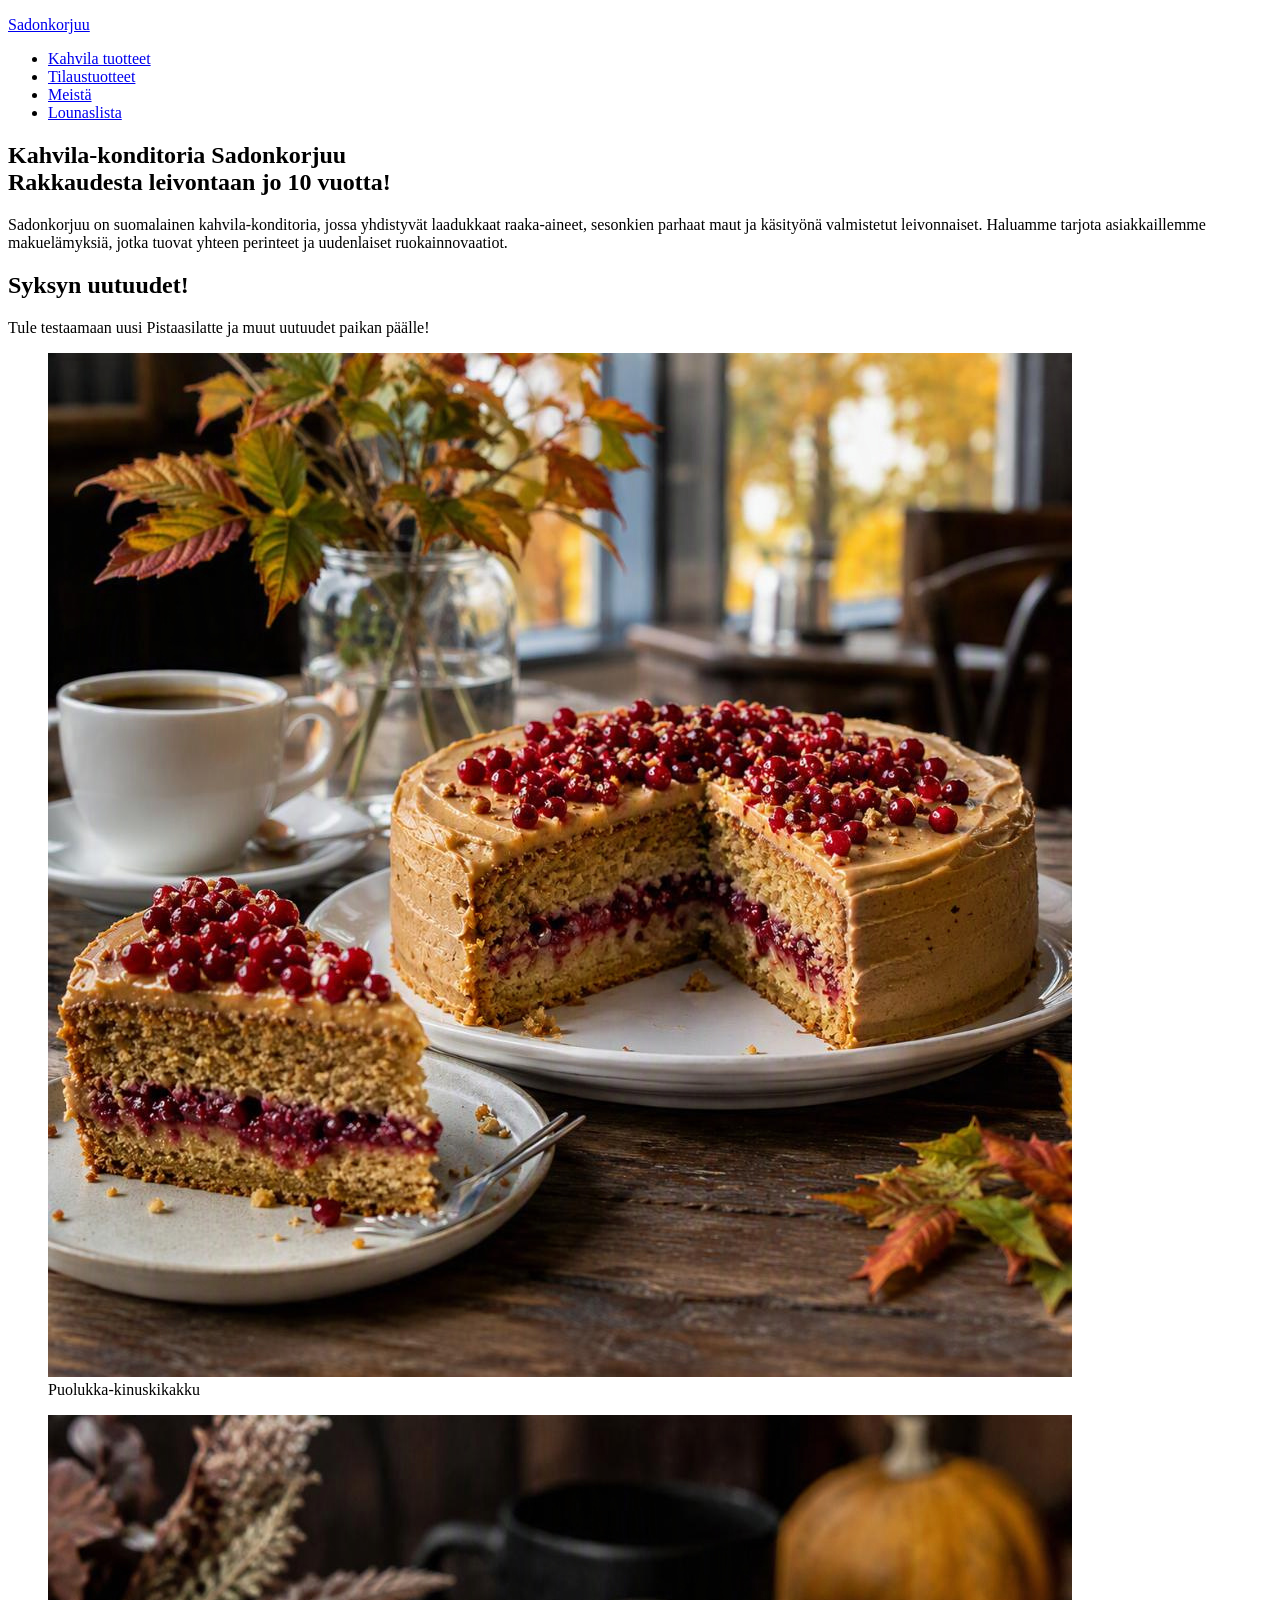
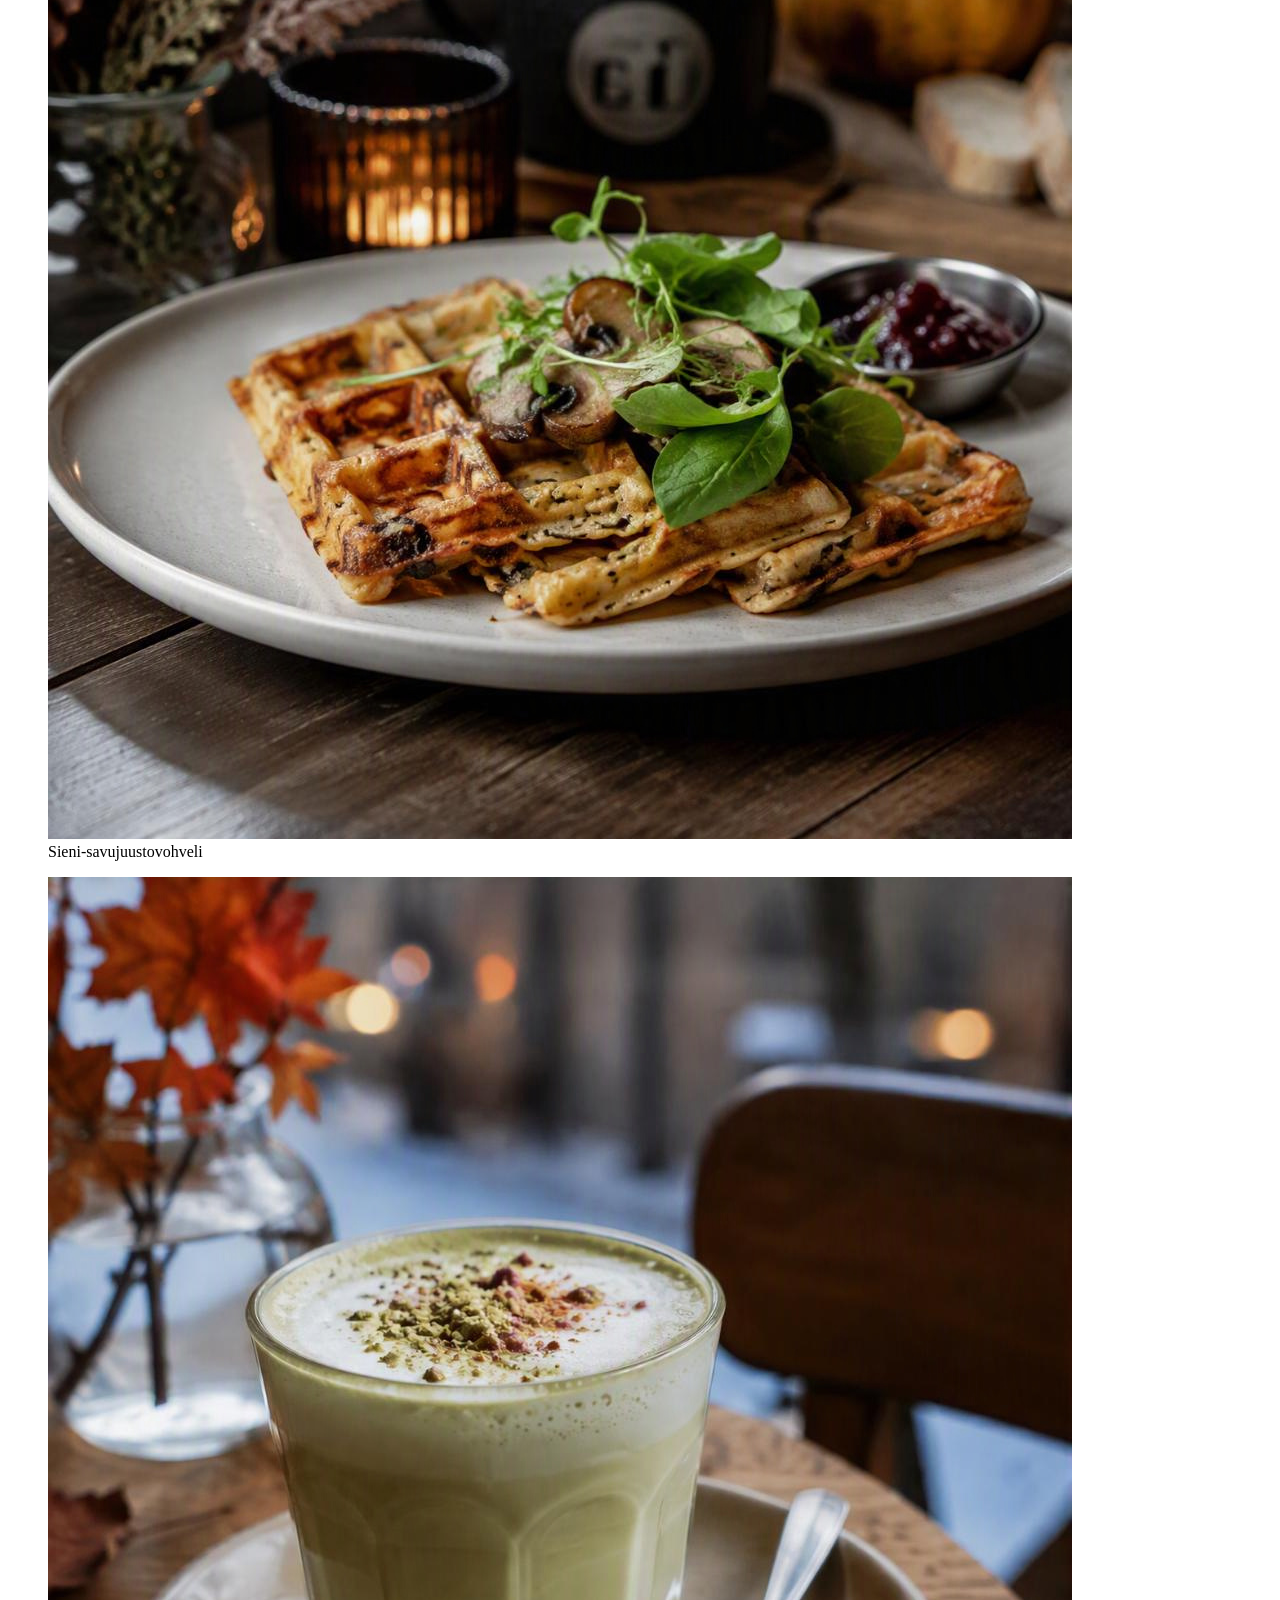
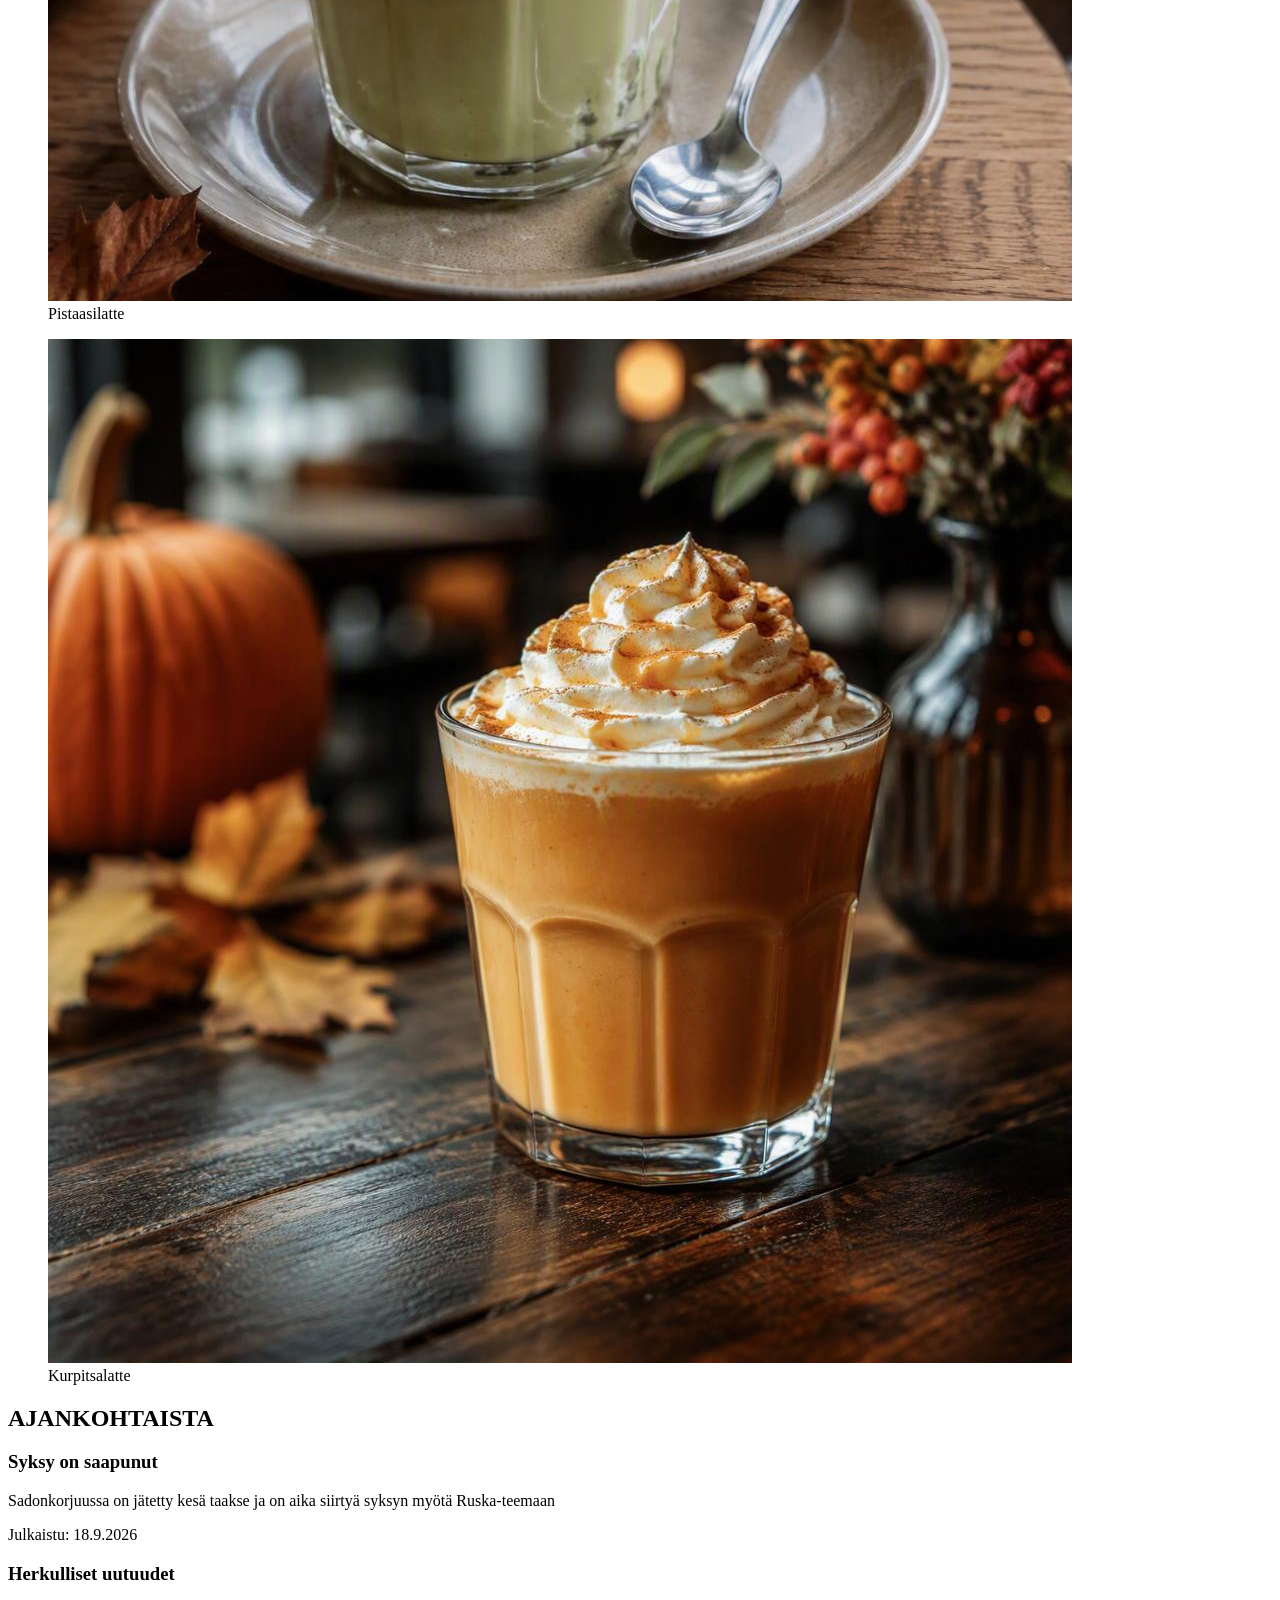
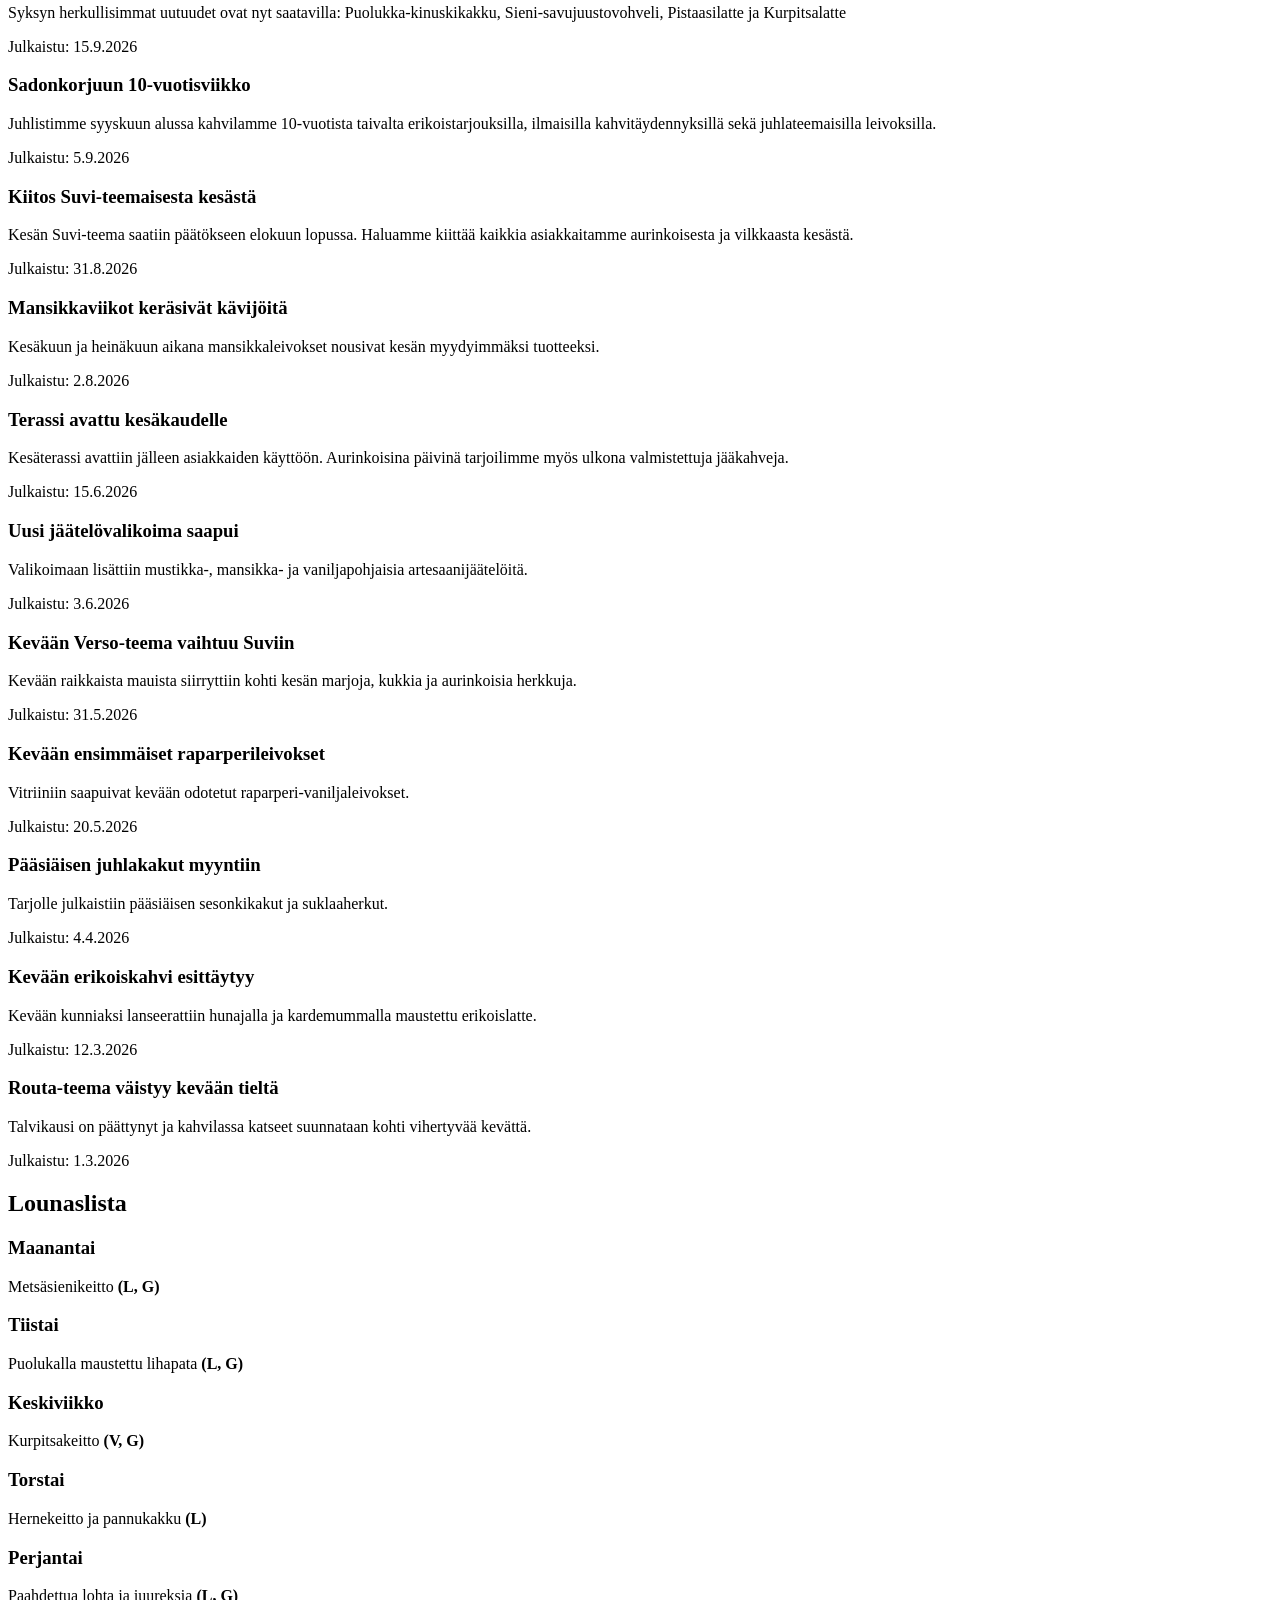
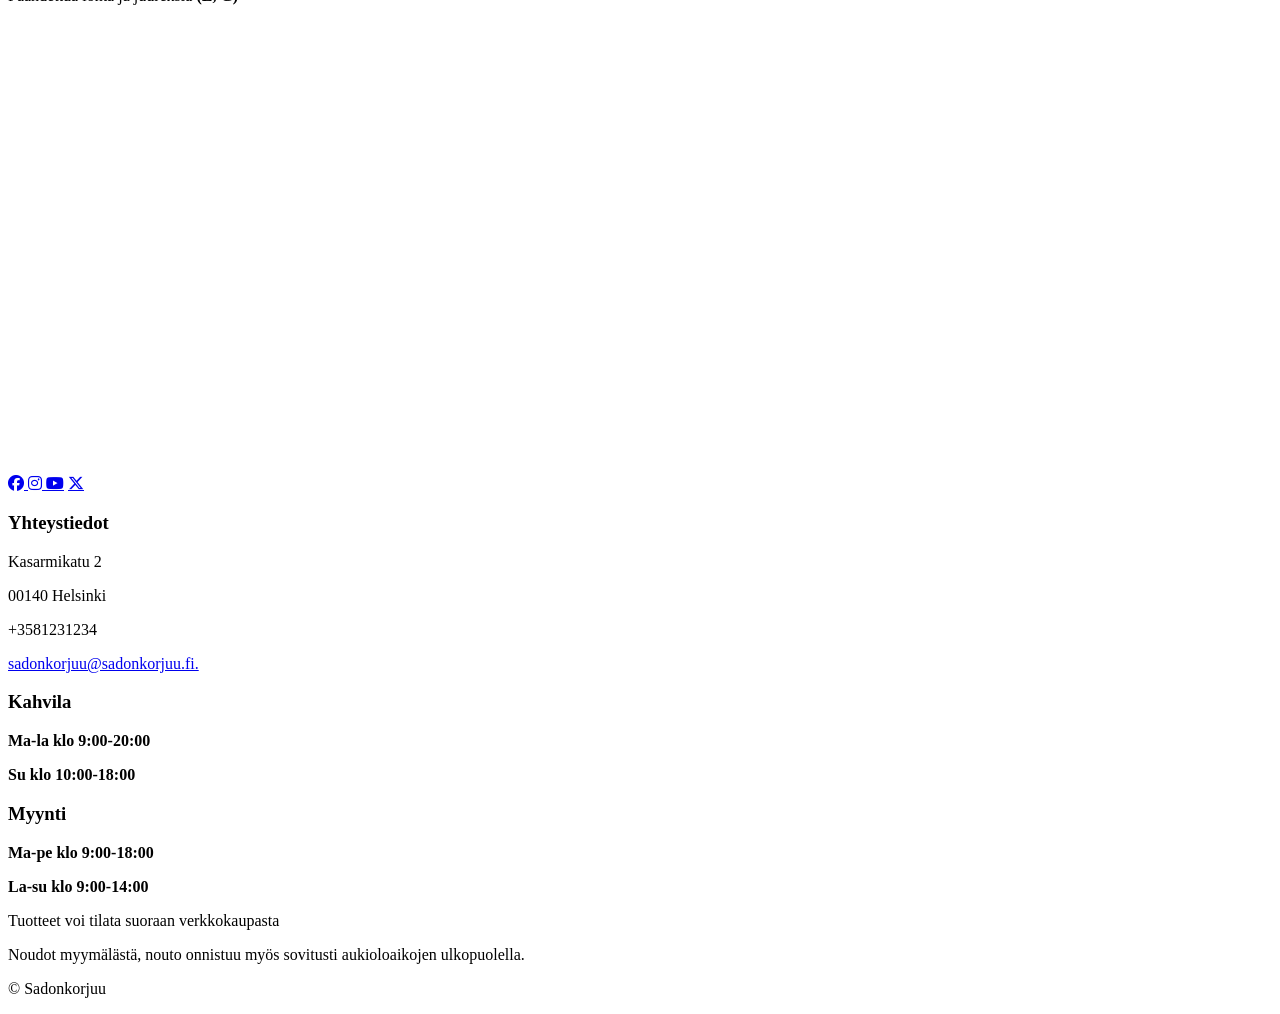
==== index.html @ 62a16c09 "vaihe 2" ====
<!DOCTYPE html>
<html lang="fi">

<head>
    <meta charset="UTF-8">
    <meta name="viewport" content="width=device-width, initial-scale=1.0">
    <title>Sadonkorjuu Kahvila Konditoria</title>
    <link rel="stylesheet" href="Css/style.css">

    <link rel="preconnect" href="https://fonts.googleapis.com">
    <link rel="preconnect" href="https://fonts.gstatic.com" crossorigin>
    <link href="https://fonts.googleapis.com/css2?family=Lavishly+Yours&display=swap" rel="stylesheet">

    <link rel="preconnect" href="https://fonts.googleapis.com">
    <link rel="preconnect" href="https://fonts.gstatic.com" crossorigin>
    <link
        href="https://fonts.googleapis.com/css2?family=Judson:ital,wght@0,400;0,700;1,400&family=Lavishly+Yours&display=swap"
        rel="stylesheet">
    <link rel="stylesheet" href="https://cdnjs.cloudflare.com/ajax/libs/font-awesome/6.7.2/css/all.min.css">
</head>

<body>
    <header>
        <p id="logo">
            <a href="index.html">Sadonkorjuu</a>
        </p>
        <nav>
            <ul>
                <li><a href="kahvilatuotteet.html">Kahvila tuotteet</a></li>
                <li><a href="tilaustuotteet.html">Tilaustuotteet</a></li>
                <li><a href="meista.html">Meistä</a></li>
                <li><a href="#lounas">Lounaslista</a></li>
            </ul>
            <div>
                <!-- ostoskori -->
            </div>
        </nav>
    </header>
    <!-- Varsinainen sisältö alkaa tästä -->
    <main>
        <section class="esittely">
            <h1>Kahvila-konditoria Sadonkorjuu <br> Rakkaudesta leivontaan jo 10 vuotta! </h1>
            <p id="esittelyteksti">Sadonkorjuu on suomalainen kahvila-konditoria,
                jossa yhdistyvät laadukkaat raaka-aineet, sesonkien parhaat
                maut ja käsityönä valmistetut leivonnaiset. Haluamme tarjota asiakkaillemme
                makuelämyksiä, jotka tuovat yhteen perinteet ja uudenlaiset ruokainnovaatiot.</p>
        </section>
        <section class="syksynuutuudet">
            <h2>Syksyn uutuudet!</h2>
            <p>Tule testaamaan uusi Pistaasilatte ja muut uutuudet paikan päälle!</p>
            <div class="karuselli">
                <figure class="karuselli-item" id="slide1">
                    <img src="images/Puolukka-kinuskikakku.jpg" alt="Puolukka-kinuskikakku">
                    <figcaption>Puolukka-kinuskikakku</figcaption>
                </figure>
                <figure class="karuselli-item" id="slide2">
                    <img src="images/Sieni-savujuustovohveli.jpg" alt="Sieni-savujuustovohveli">
                    <figcaption>Sieni-savujuustovohveli</figcaption>
                </figure>
                <figure class="karuselli-item" id="slide3">
                    <img src="images/Pistaasilatte.jpg" alt="Pistaasilatte">
                    <figcaption>Pistaasilatte</figcaption>
                </figure>
                <figure class="karuselli-item" id="slide4">
                    <img src="images/Kurpitsalatte.jpg" alt="Kurpitsalatte">
                    <figcaption>Kurpitsalatte</figcaption>
                </figure>
            </div>
        </section>
        <!--  kahvilatuotteet sivulle oikeaan kohtaan missä tuote -->
        <section class="infoalue">
            <div> <!-- Korjaan tätä kunhan lisään flexin tai gridin -->
                <h2 id="ajankohtaistaotsikko">AJANKOHTAISTA</h2>
                <article class="ajankohtaista">
                    <section>
                        <h3>Syksy on saapunut</h3>
                        <p>Sadonkorjuussa on jätetty kesä taakse ja on aika siirtyä syksyn myötä Ruska-teemaan</p>
                        <p>Julkaistu: <time datetime="2026-09-18">18.9.2026</time></p>
                        <h3>Herkulliset uutuudet</h3>
                        <p>Syksyn herkullisimmat uutuudet ovat nyt saatavilla: Puolukka-kinuskikakku,
                            Sieni-savujuustovohveli, Pistaasilatte ja Kurpitsalatte</p>
                        <p>Julkaistu: <time datetime="2026-09-15">15.9.2026</time></p>
                    </section>
                    <section>
                        <h3>Sadonkorjuun 10-vuotisviikko</h3>
                        <p>
                            Juhlistimme syyskuun alussa kahvilamme 10-vuotista taivalta
                            erikoistarjouksilla, ilmaisilla kahvitäydennyksillä sekä
                            juhlateemaisilla leivoksilla.
                        </p>
                        <p>Julkaistu: <time datetime="2026-09-05">5.9.2026</time></p>
                    </section>
                    <section>
                        <h3>Kiitos Suvi-teemaisesta kesästä</h3>
                        <p>
                            Kesän Suvi-teema saatiin päätökseen elokuun lopussa.
                            Haluamme kiittää kaikkia asiakkaitamme aurinkoisesta
                            ja vilkkaasta kesästä.
                        </p>
                        <p>Julkaistu: <time datetime="2026-08-31">31.8.2026</time></p>
                    </section>
                    <section>
                        <h3>Mansikkaviikot keräsivät kävijöitä</h3>
                        <p>
                            Kesäkuun ja heinäkuun aikana mansikkaleivokset nousivat
                            kesän myydyimmäksi tuotteeksi.
                        </p>
                        <p>Julkaistu: <time datetime="2026-08-02">2.8.2026</time></p>
                    </section>
                    <section>
                        <h3>Terassi avattu kesäkaudelle</h3>
                        <p>
                            Kesäterassi avattiin jälleen asiakkaiden käyttöön.
                            Aurinkoisina päivinä tarjoilimme myös ulkona valmistettuja
                            jääkahveja.
                        </p>
                        <p>Julkaistu: <time datetime="2026-06-15">15.6.2026</time></p>
                    </section>
                    <section>
                        <h3>Uusi jäätelövalikoima saapui</h3>
                        <p>
                            Valikoimaan lisättiin mustikka-, mansikka-
                            ja vaniljapohjaisia artesaanijäätelöitä.
                        </p>
                        <p>Julkaistu: <time datetime="2026-06-03">3.6.2026</time></p>
                    </section>
                    <section>
                        <h3>Kevään Verso-teema vaihtuu Suviin</h3>
                        <p>
                            Kevään raikkaista mauista siirryttiin kohti kesän marjoja,
                            kukkia ja aurinkoisia herkkuja.
                        </p>
                        <p>Julkaistu: <time datetime="2026-05-31">31.5.2026</time></p>
                    </section>
                    <section>
                        <h3>Kevään ensimmäiset raparperileivokset</h3>
                        <p>
                            Vitriiniin saapuivat kevään odotetut
                            raparperi-vaniljaleivokset.
                        </p>
                        <p>Julkaistu: <time datetime="2026-05-20">20.5.2026</time></p>
                    </section>
                    <section>
                        <h3>Pääsiäisen juhlakakut myyntiin</h3>
                        <p>
                            Tarjolle julkaistiin pääsiäisen sesonkikakut
                            ja suklaaherkut.
                        </p>
                        <p>Julkaistu: <time datetime="2026-04-04">4.4.2026</time></p>
                    </section>
                    <section>
                        <h3>Kevään erikoiskahvi esittäytyy</h3>
                        <p>
                            Kevään kunniaksi lanseerattiin hunajalla ja
                            kardemummalla maustettu erikoislatte.
                        </p>
                        <p>Julkaistu: <time datetime="2026-03-12">12.3.2026</time></p>
                    </section>
                    <section>
                        <h3>Routa-teema väistyy kevään tieltä</h3>
                        <p>
                            Talvikausi on päättynyt ja kahvilassa katseet
                            suunnataan kohti vihertyvää kevättä.
                        </p>
                        <p>Julkaistu: <time datetime="2026-03-01">1.3.2026</time></p>
                    </section>
                </article>
            </div>
            <aside>
                <h2>Lounaslista</h2>
                <section>
                    <h3>Maanantai</h3>
                    <p>Metsäsienikeitto <strong>(L, G)</strong></p>
                    <h3>Tiistai</h3>
                    <p>Puolukalla maustettu lihapata <strong>(L, G)</strong></p>
                    <h3>Keskiviikko</h3>
                    <p>Kurpitsakeitto <strong>(V, G)</strong></p>
                    <h3>Torstai</h3>
                    <p>Hernekeitto ja pannukakku <strong>(L)</strong></p>
                    <h3>Perjantai</h3>
                    <p>Paahdettua lohta ja juureksia <strong>(L, G)</strong></p>

                </section>
            </aside>
        </section>
    </main>
    <footer>
        <section class="kartta">
            <!-- Kuva google maps tai kartta -->
            <iframe
                src="https://www.google.com/maps/embed?pb=!1m18!1m12!1m3!1d1985.2718829573753!2d24.948286099999997!3d60.159677800000004!2m3!1f0!2f0!3f0!3m2!1i1024!2i768!4f13.1!3m3!1m2!1s0x46920bb80148b583%3A0x616528fe61711db5!2sKasarmikatu%202%2C%2000140%20Helsinki!5e0!3m2!1sfi!2sfi!4v1790938823045!5m2!1sfi!2sfi"
                width="600" height="450" style="border:0;" allowfullscreen="" loading="lazy"
                referrerpolicy="strict-origin-when-cross-origin"></iframe>
        </section>
        <section>
            <div class="some-linkit">
                <a href="https://facebook.com/sadonkorjuu" target="_blank">
                    <i class="fa-brands fa-facebook"></i>
                </a>
                <a href="https://instagram.com/sadonkorjuu" target="_blank">
                    <i class="fa-brands fa-instagram"></i>
                </a>
                <a href="https://youtube.com/@sadonkorjuu" target="_blank"
                     <i class="fa-brands fa-youtube"></i>
                </a>
                <a href="https://x.com/sadonkorjuu" target="_blank"
                     <i class="fa-brands fa-x-twitter"></i>
                </a>
            </div>
        </section>
        <section>
            <h3>Yhteystiedot</h3>
            <p>Kasarmikatu 2</p>
            <p>00140 Helsinki</p>
            <p>+3581231234</p>
            <p><a href="mailto:sadonkorjuu@sadonkorjuu.fi">sadonkorjuu@sadonkorjuu.fi.</a></p>
        </section>
        <section>
            <h3>Kahvila</h3>
            <p><strong>Ma-la klo 9:00-20:00</strong></p>
            <p><strong>Su klo 10:00-18:00</strong></p>
        </section>
        <section>
            <h3>Myynti</h3>
            <p><strong>Ma-pe klo 9:00-18:00</strong></p>
            <p><strong>La-su klo 9:00-14:00</strong></p>
            <p>Tuotteet voi tilata suoraan verkkokaupasta</p>
            <p>Noudot myymälästä, nouto onnistuu myös sovitusti aukioloaikojen ulkopuolella.</p>
            <p>&copy; Sadonkorjuu</p>
        </section>
    </footer>

</body>

</html>
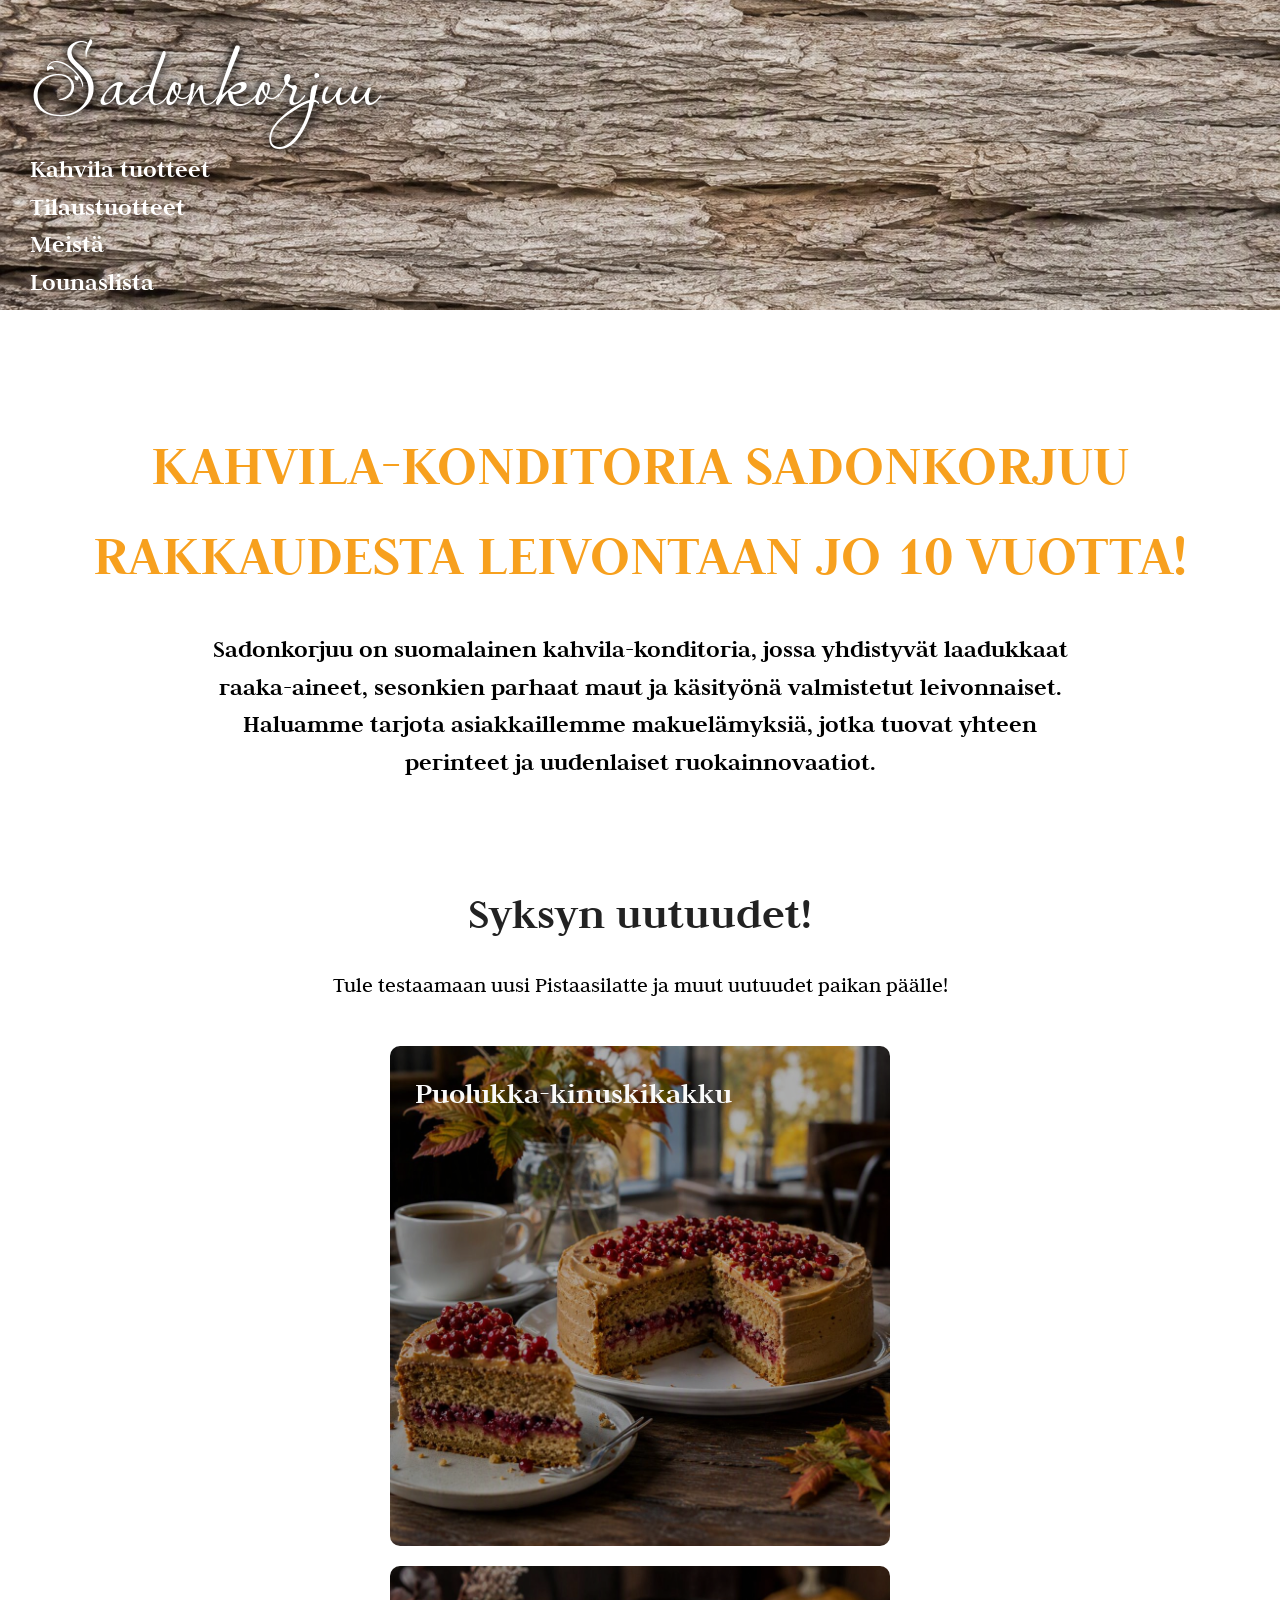
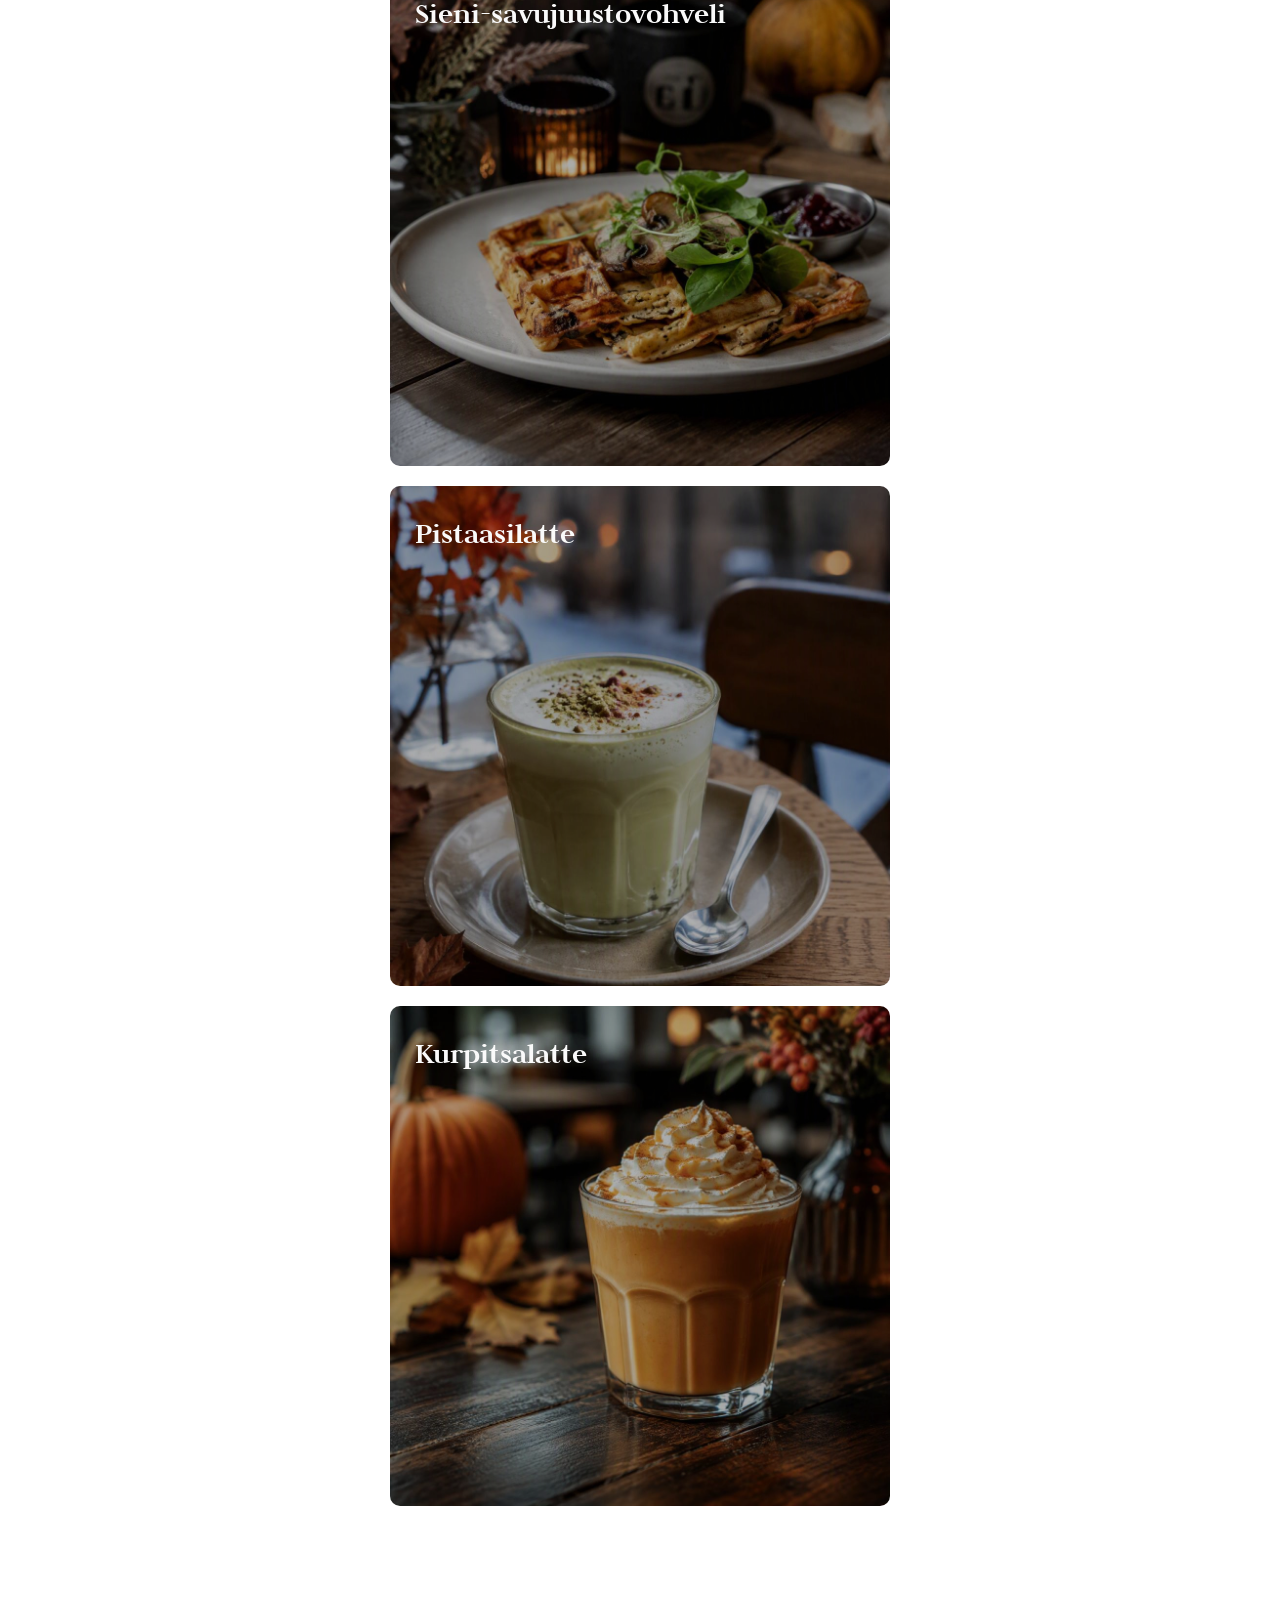
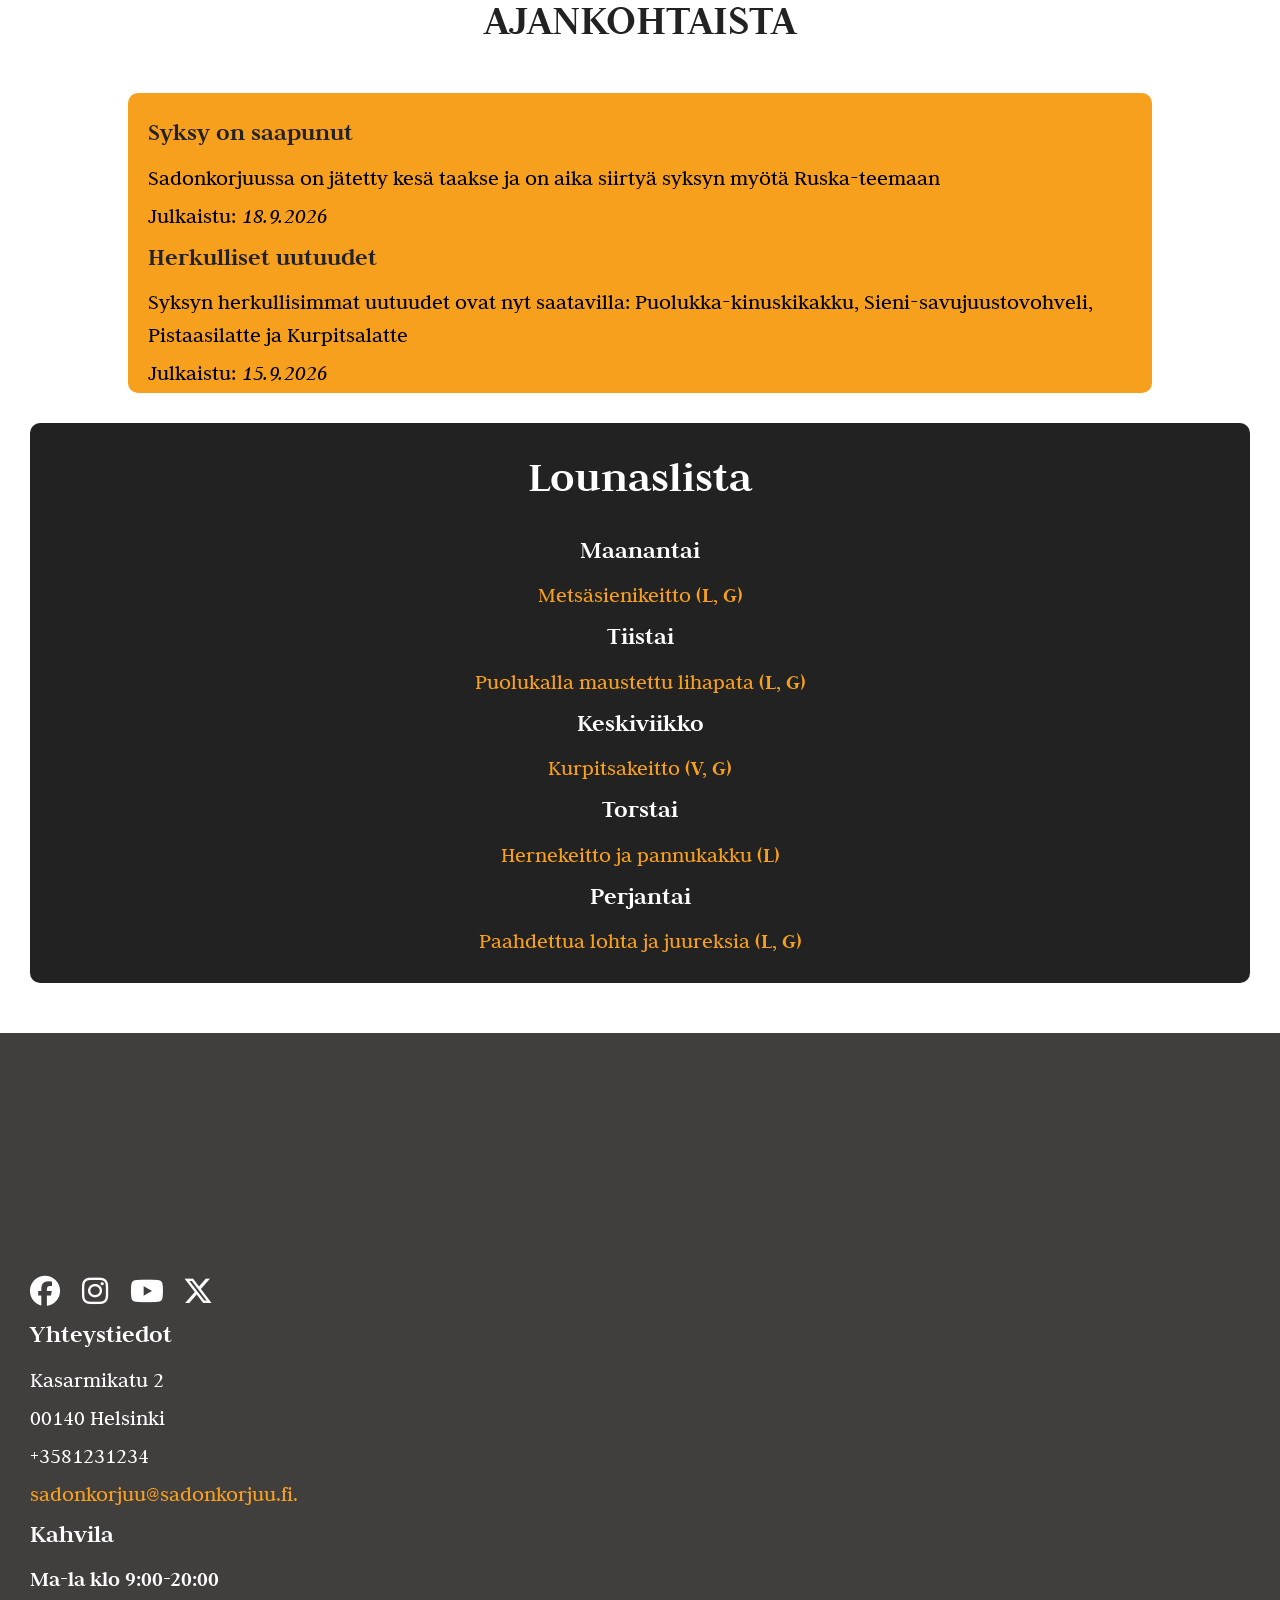
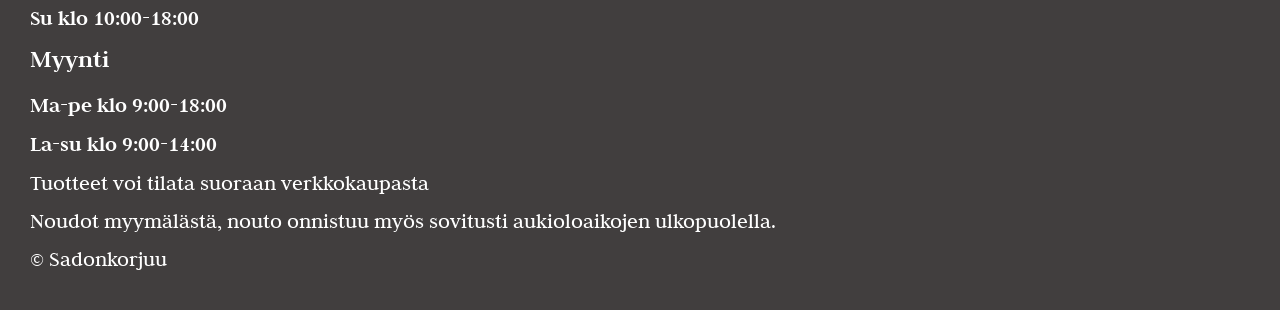
==== commit f8fcc192: "Vaihe 2 update 1" ====
--- a/index.html
+++ b/index.html
@@ -5,7 +5,7 @@
     <meta charset="UTF-8">
     <meta name="viewport" content="width=device-width, initial-scale=1.0">
     <title>Sadonkorjuu Kahvila Konditoria</title>
-    <link rel="stylesheet" href="Css/style.css">
+    <link rel="stylesheet" href="css/style.css">
 
     <link rel="preconnect" href="https://fonts.googleapis.com">
     <link rel="preconnect" href="https://fonts.gstatic.com" crossorigin>
@@ -166,6 +166,7 @@
                     </section>
                 </article>
             </div>
+            <!-- TÄmä muuttuu vielä -->
             <aside>
                 <h2>Lounaslista</h2>
                 <section>
--- a/css/style.css
+++ b/css/style.css
@@ -0,0 +1,224 @@
+* {
+    margin: 0;
+    padding: 0;
+    box-sizing: border-box;
+}
+
+body {
+    font-family: 'Judson', Arial, Helvetica, sans-serif;
+    line-height: 1.5;
+    background-color: white;
+}
+
+/* Tekstit */
+
+h1 {
+    font-size: 60px;
+    margin-bottom: 30px;
+    color: #f7a01e;
+    text-transform: uppercase;
+    text-align: center;
+}
+
+h2 {
+    font-size: 45px;
+    color: white;
+    text-align: center;
+    margin-bottom: 20px;
+
+}
+
+h3 {
+    font-size: 25px;
+    margin-bottom: 10px;
+    color: #222;
+}
+
+p {
+    font-size: 22px;
+    margin-bottom: 5px;
+}
+
+header {
+    position: sticky;
+    top: 0;
+    z-index: 1000;
+    background-image: url("../images/puukaarna.jpg");
+    background-size: cover;
+    background-position: center;
+    background-repeat: no-repeat;
+    padding: 10px 30px;
+    margin-bottom: 50px;
+}
+
+
+#logo {
+    font-family: 'Lavishly Yours', cursive;
+    font-size: 90px;
+    font-weight: normal;
+    color: #ffffff;
+    text-shadow:
+        3px 3px 6px rgba(0, 0, 0, 0.8),
+        -3px -3px 6px rgba(0, 0, 0, 0.8);
+}
+
+#logo a {
+    text-decoration: none;
+    color: inherit;
+}
+
+nav ul {
+    list-style: none;
+    margin: 0;
+    padding: 0;
+    font-size: 25px;
+}
+
+nav a {
+    text-decoration: none;
+    color: #ffffff;
+    font-weight: bold;
+    transition: color 0.3s;
+}
+
+nav a:hover {
+    color: #f7a01e;
+}
+
+.esittely {
+    padding: 60px 80px;
+    background-color: rgb(255, 255, 255);
+    margin-top: 25px;
+    text-align: center;
+}
+
+#esittelyteksti {
+    max-width: 900px;
+    margin: 0 auto;
+    font-weight: bold;
+    font-size: 25px;
+}
+
+.syksynuutuudet {
+    text-align: center;
+    margin: 40px 0;
+}
+
+.syksynuutuudet h2 {
+    color: #222;
+}
+
+.karuselli {
+    padding: 20px;
+}
+
+.karuselli-item {
+    position: relative;
+    width: 90%;
+    max-width: 500px;
+    margin: 20px auto;
+}
+
+.karuselli-item img {
+    width: 100%;
+    height: auto;
+    display: block;
+    object-fit: cover;
+    border-radius: 10px;
+    filter: brightness(70%);
+    transition: 0.3s;
+}
+
+.karuselli-item img:hover {
+    filter: brightness(100%);
+}
+
+.karuselli-item figcaption {
+    position: absolute;
+    top: 25px;
+    left: 25px;
+    right: 0;
+    color: #fafafa;
+    text-align: left;
+    font-size: 30px;
+    font-weight: bold;
+}
+
+#ajankohtaistaotsikko {
+    text-align: center;
+    margin: 40px 0;
+    color: #222;
+}
+
+.ajankohtaista {
+    background-color: #f7a01e;
+    border-radius: 10px;
+    padding: 20px;
+    width: 80%;
+    max-height: 300px;
+    overflow-y: auto;
+    margin: 30px auto;
+}
+
+
+.ajankohtaista ul {
+    list-style: none;
+    padding-left: 0;
+}
+
+time {
+    font-style: italic;
+    margin-bottom: 10px;
+}
+
+aside {
+    background-color: #222;
+    border-radius: 10px;
+    padding: 20px;
+    margin: 30px;
+    text-align: center;
+
+}
+
+aside h3 {
+    color: white;
+}
+
+aside p {
+    color: #f7a01e;
+}
+
+footer {
+    background-color: #413e3e;
+    margin-top: 50px;
+    padding: 30px;
+    color: white;
+}
+
+footer h3 {
+    color: white;
+}
+
+
+footer a {
+    color: #f7a01e;
+    text-decoration: none;
+}
+
+.kartta iframe {
+    width: 100%;
+    max-width: 300px;
+    height: 200px;
+    border-radius: 10px;
+}
+
+.some-linkit a {
+color: white;
+font-size: 30px;
+margin-right: 15px;
+text-decoration: none;
+}
+
+.some-linkit a:hover {
+color: #f7a01e;
+}
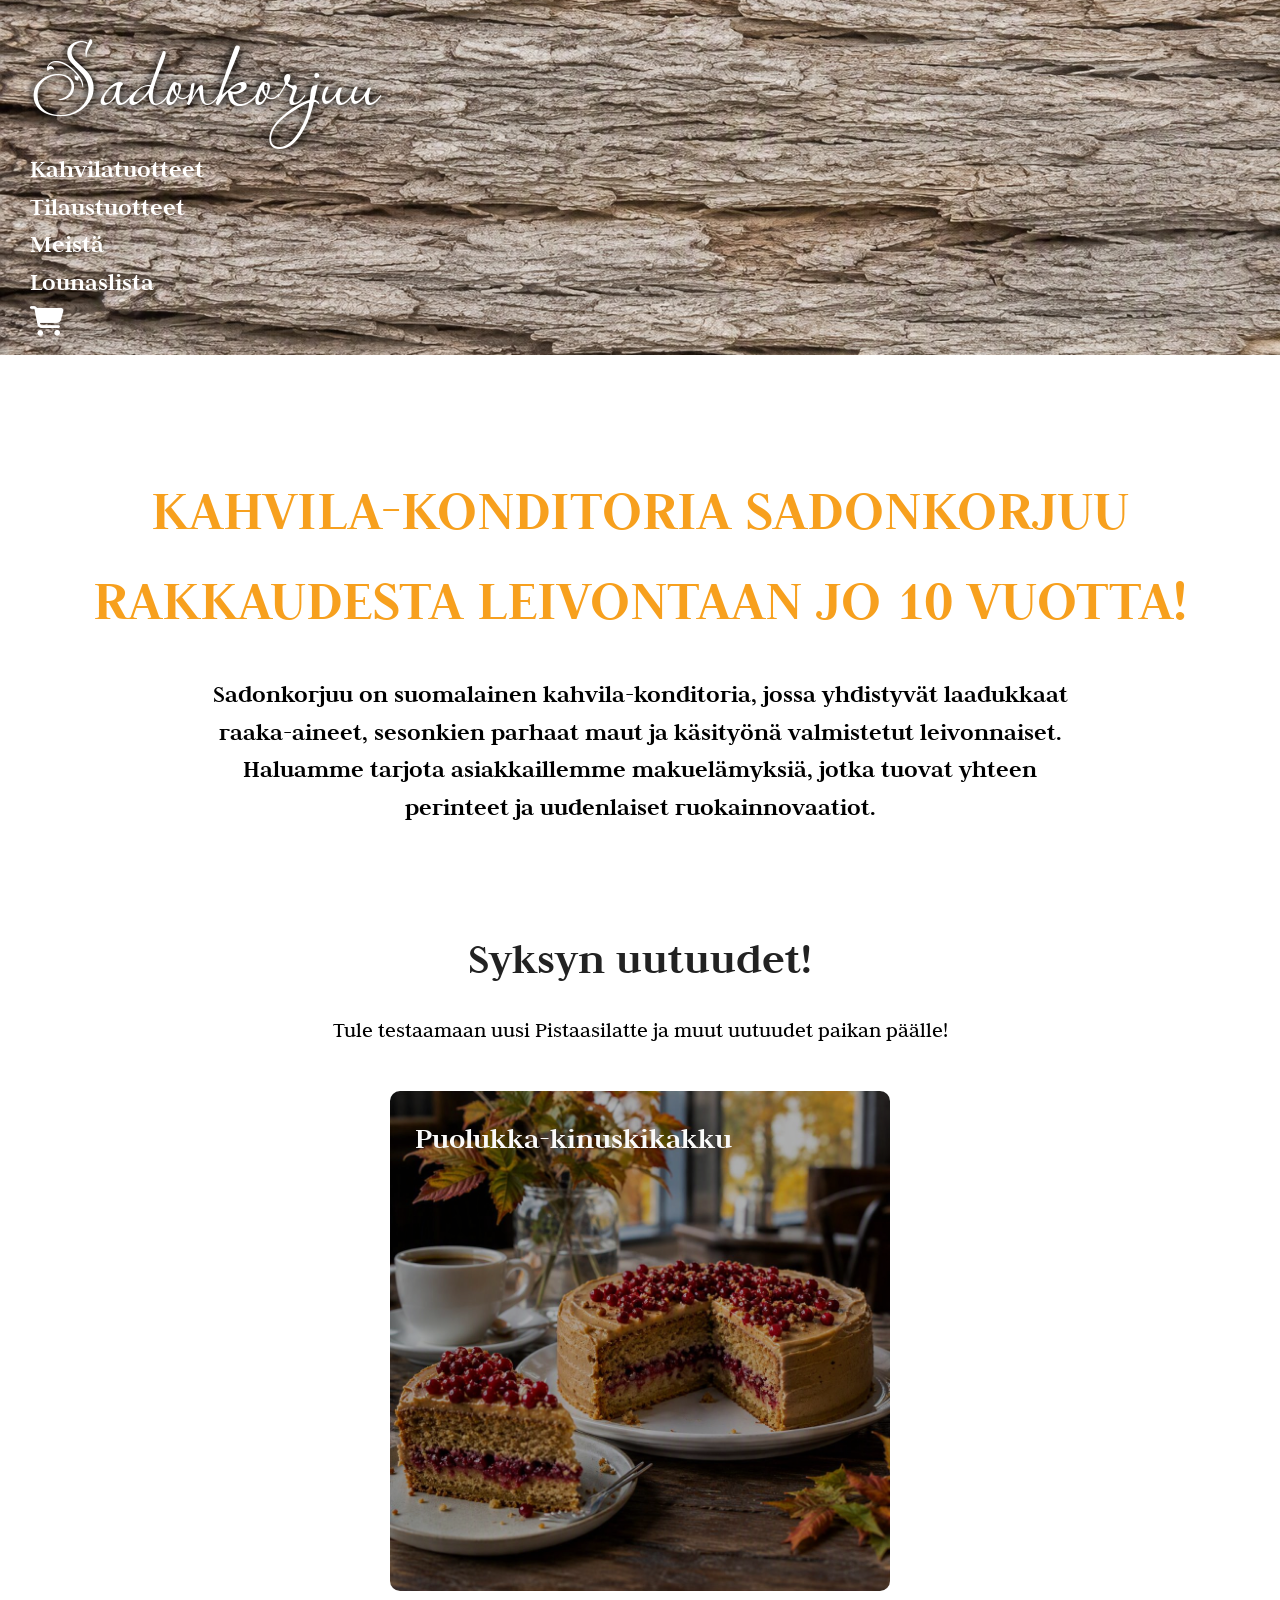
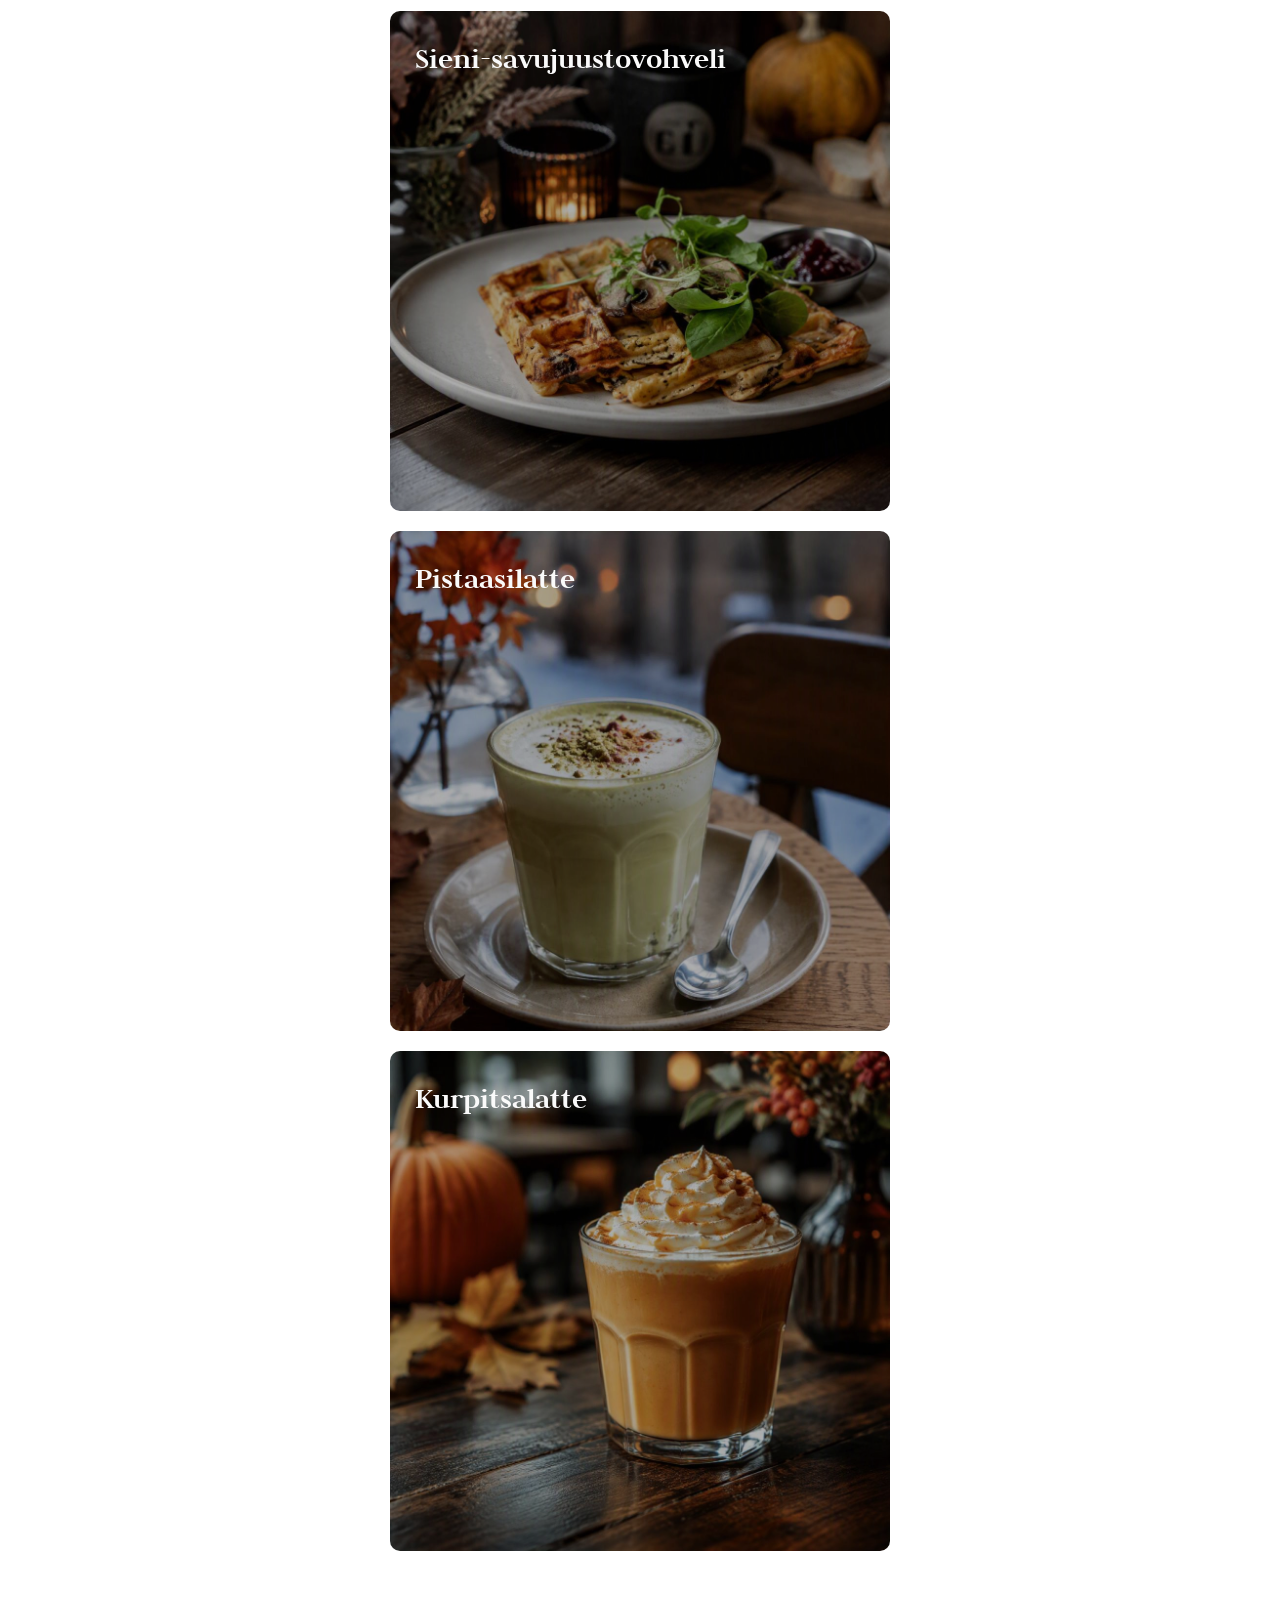
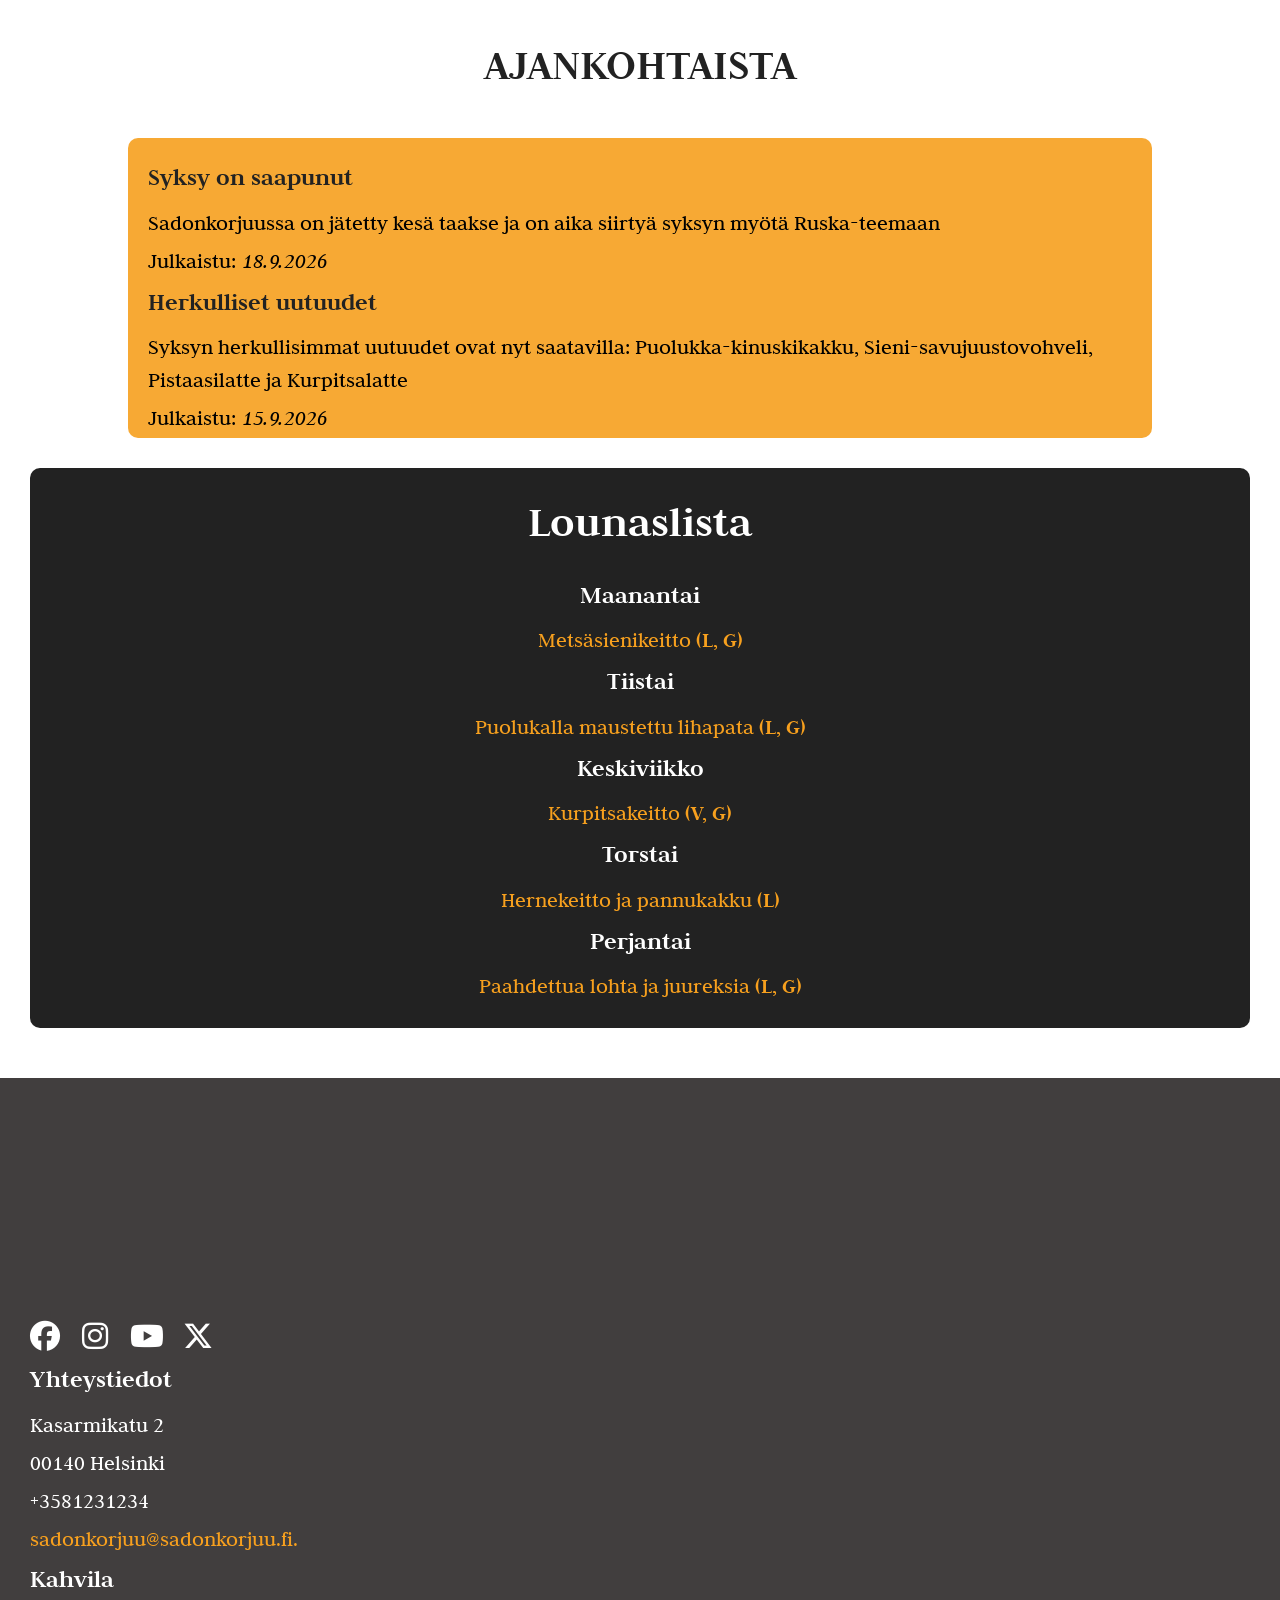
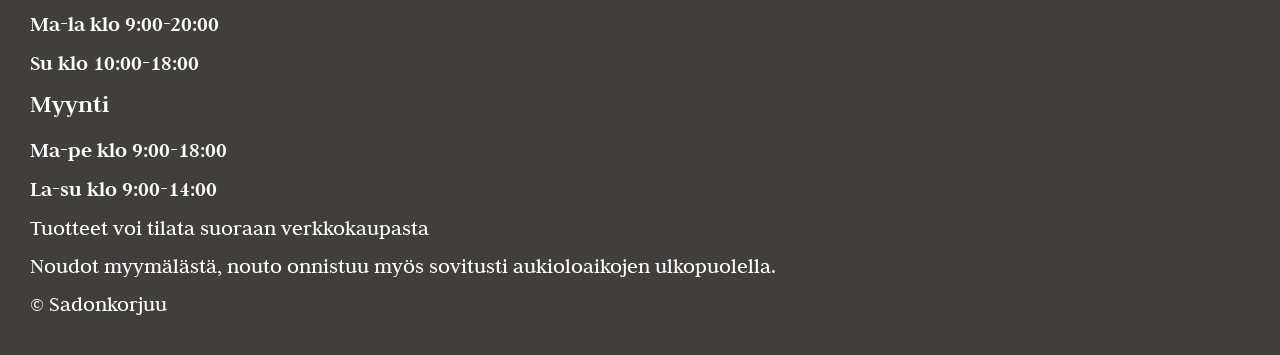
==== commit c8793bdc: "Vaihe 2 update 2" ====
--- a/index.html
+++ b/index.html
@@ -13,9 +13,7 @@
 
     <link rel="preconnect" href="https://fonts.googleapis.com">
     <link rel="preconnect" href="https://fonts.gstatic.com" crossorigin>
-    <link
-        href="https://fonts.googleapis.com/css2?family=Judson:ital,wght@0,400;0,700;1,400&family=Lavishly+Yours&display=swap"
-        rel="stylesheet">
+    <link href="https://fonts.googleapis.com/css2?family=Judson:ital,wght@0,400;0,700;1,400&family=Lavishly+Yours&display=swap" rel="stylesheet">
     <link rel="stylesheet" href="https://cdnjs.cloudflare.com/ajax/libs/font-awesome/6.7.2/css/all.min.css">
 </head>
 
@@ -26,210 +24,214 @@
         </p>
         <nav>
             <ul>
-                <li><a href="kahvilatuotteet.html">Kahvila tuotteet</a></li>
+                <li><a href="kahvilatuotteet.html">Kahvilatuotteet</a></li>
                 <li><a href="tilaustuotteet.html">Tilaustuotteet</a></li>
                 <li><a href="meista.html">Meistä</a></li>
                 <li><a href="#lounas">Lounaslista</a></li>
             </ul>
-            <div>
-                <!-- ostoskori -->
+
+            <div class="ostoskori">
+                <a href="#">
+                    <i class="fa-solid fa-cart-shopping"></i>
+                </a>
             </div>
         </nav>
     </header>
     <!-- Varsinainen sisältö alkaa tästä -->
     <main>
-        <section class="esittely">
-            <h1>Kahvila-konditoria Sadonkorjuu <br> Rakkaudesta leivontaan jo 10 vuotta! </h1>
-            <p id="esittelyteksti">Sadonkorjuu on suomalainen kahvila-konditoria,
-                jossa yhdistyvät laadukkaat raaka-aineet, sesonkien parhaat
-                maut ja käsityönä valmistetut leivonnaiset. Haluamme tarjota asiakkaillemme
-                makuelämyksiä, jotka tuovat yhteen perinteet ja uudenlaiset ruokainnovaatiot.</p>
-        </section>
-        <section class="syksynuutuudet">
-            <h2>Syksyn uutuudet!</h2>
-            <p>Tule testaamaan uusi Pistaasilatte ja muut uutuudet paikan päälle!</p>
-            <div class="karuselli">
-                <figure class="karuselli-item" id="slide1">
-                    <img src="images/Puolukka-kinuskikakku.jpg" alt="Puolukka-kinuskikakku">
-                    <figcaption>Puolukka-kinuskikakku</figcaption>
-                </figure>
-                <figure class="karuselli-item" id="slide2">
-                    <img src="images/Sieni-savujuustovohveli.jpg" alt="Sieni-savujuustovohveli">
-                    <figcaption>Sieni-savujuustovohveli</figcaption>
-                </figure>
-                <figure class="karuselli-item" id="slide3">
-                    <img src="images/Pistaasilatte.jpg" alt="Pistaasilatte">
-                    <figcaption>Pistaasilatte</figcaption>
-                </figure>
-                <figure class="karuselli-item" id="slide4">
-                    <img src="images/Kurpitsalatte.jpg" alt="Kurpitsalatte">
-                    <figcaption>Kurpitsalatte</figcaption>
-                </figure>
-            </div>
-        </section>
-        <!--  kahvilatuotteet sivulle oikeaan kohtaan missä tuote -->
-        <section class="infoalue">
-            <div> <!-- Korjaan tätä kunhan lisään flexin tai gridin -->
-                <h2 id="ajankohtaistaotsikko">AJANKOHTAISTA</h2>
-                <article class="ajankohtaista">
-                    <section>
-                        <h3>Syksy on saapunut</h3>
-                        <p>Sadonkorjuussa on jätetty kesä taakse ja on aika siirtyä syksyn myötä Ruska-teemaan</p>
-                        <p>Julkaistu: <time datetime="2026-09-18">18.9.2026</time></p>
-                        <h3>Herkulliset uutuudet</h3>
-                        <p>Syksyn herkullisimmat uutuudet ovat nyt saatavilla: Puolukka-kinuskikakku,
-                            Sieni-savujuustovohveli, Pistaasilatte ja Kurpitsalatte</p>
-                        <p>Julkaistu: <time datetime="2026-09-15">15.9.2026</time></p>
-                    </section>
-                    <section>
-                        <h3>Sadonkorjuun 10-vuotisviikko</h3>
-                        <p>
-                            Juhlistimme syyskuun alussa kahvilamme 10-vuotista taivalta
-                            erikoistarjouksilla, ilmaisilla kahvitäydennyksillä sekä
-                            juhlateemaisilla leivoksilla.
-                        </p>
-                        <p>Julkaistu: <time datetime="2026-09-05">5.9.2026</time></p>
-                    </section>
-                    <section>
-                        <h3>Kiitos Suvi-teemaisesta kesästä</h3>
-                        <p>
-                            Kesän Suvi-teema saatiin päätökseen elokuun lopussa.
-                            Haluamme kiittää kaikkia asiakkaitamme aurinkoisesta
-                            ja vilkkaasta kesästä.
-                        </p>
-                        <p>Julkaistu: <time datetime="2026-08-31">31.8.2026</time></p>
-                    </section>
-                    <section>
-                        <h3>Mansikkaviikot keräsivät kävijöitä</h3>
-                        <p>
-                            Kesäkuun ja heinäkuun aikana mansikkaleivokset nousivat
-                            kesän myydyimmäksi tuotteeksi.
-                        </p>
-                        <p>Julkaistu: <time datetime="2026-08-02">2.8.2026</time></p>
-                    </section>
-                    <section>
-                        <h3>Terassi avattu kesäkaudelle</h3>
-                        <p>
-                            Kesäterassi avattiin jälleen asiakkaiden käyttöön.
-                            Aurinkoisina päivinä tarjoilimme myös ulkona valmistettuja
-                            jääkahveja.
-                        </p>
-                        <p>Julkaistu: <time datetime="2026-06-15">15.6.2026</time></p>
-                    </section>
-                    <section>
-                        <h3>Uusi jäätelövalikoima saapui</h3>
-                        <p>
-                            Valikoimaan lisättiin mustikka-, mansikka-
-                            ja vaniljapohjaisia artesaanijäätelöitä.
-                        </p>
-                        <p>Julkaistu: <time datetime="2026-06-03">3.6.2026</time></p>
-                    </section>
-                    <section>
-                        <h3>Kevään Verso-teema vaihtuu Suviin</h3>
-                        <p>
-                            Kevään raikkaista mauista siirryttiin kohti kesän marjoja,
-                            kukkia ja aurinkoisia herkkuja.
-                        </p>
-                        <p>Julkaistu: <time datetime="2026-05-31">31.5.2026</time></p>
-                    </section>
-                    <section>
-                        <h3>Kevään ensimmäiset raparperileivokset</h3>
-                        <p>
-                            Vitriiniin saapuivat kevään odotetut
-                            raparperi-vaniljaleivokset.
-                        </p>
-                        <p>Julkaistu: <time datetime="2026-05-20">20.5.2026</time></p>
-                    </section>
-                    <section>
-                        <h3>Pääsiäisen juhlakakut myyntiin</h3>
-                        <p>
-                            Tarjolle julkaistiin pääsiäisen sesonkikakut
-                            ja suklaaherkut.
-                        </p>
-                        <p>Julkaistu: <time datetime="2026-04-04">4.4.2026</time></p>
-                    </section>
-                    <section>
-                        <h3>Kevään erikoiskahvi esittäytyy</h3>
-                        <p>
-                            Kevään kunniaksi lanseerattiin hunajalla ja
-                            kardemummalla maustettu erikoislatte.
-                        </p>
-                        <p>Julkaistu: <time datetime="2026-03-12">12.3.2026</time></p>
-                    </section>
-                    <section>
-                        <h3>Routa-teema väistyy kevään tieltä</h3>
-                        <p>
-                            Talvikausi on päättynyt ja kahvilassa katseet
-                            suunnataan kohti vihertyvää kevättä.
-                        </p>
-                        <p>Julkaistu: <time datetime="2026-03-01">1.3.2026</time></p>
-                    </section>
-                </article>
-            </div>
-            <!-- TÄmä muuttuu vielä -->
-            <aside>
-                <h2>Lounaslista</h2>
-                <section>
-                    <h3>Maanantai</h3>
-                    <p>Metsäsienikeitto <strong>(L, G)</strong></p>
-                    <h3>Tiistai</h3>
-                    <p>Puolukalla maustettu lihapata <strong>(L, G)</strong></p>
-                    <h3>Keskiviikko</h3>
-                    <p>Kurpitsakeitto <strong>(V, G)</strong></p>
-                    <h3>Torstai</h3>
-                    <p>Hernekeitto ja pannukakku <strong>(L)</strong></p>
-                    <h3>Perjantai</h3>
-                    <p>Paahdettua lohta ja juureksia <strong>(L, G)</strong></p>
-
-                </section>
-            </aside>
-        </section>
-    </main>
-    <footer>
-        <section class="kartta">
-            <!-- Kuva google maps tai kartta -->
-            <iframe
-                src="https://www.google.com/maps/embed?pb=!1m18!1m12!1m3!1d1985.2718829573753!2d24.948286099999997!3d60.159677800000004!2m3!1f0!2f0!3f0!3m2!1i1024!2i768!4f13.1!3m3!1m2!1s0x46920bb80148b583%3A0x616528fe61711db5!2sKasarmikatu%202%2C%2000140%20Helsinki!5e0!3m2!1sfi!2sfi!4v1790938823045!5m2!1sfi!2sfi"
-                width="600" height="450" style="border:0;" allowfullscreen="" loading="lazy"
-                referrerpolicy="strict-origin-when-cross-origin"></iframe>
-        </section>
-        <section>
-            <div class="some-linkit">
-                <a href="https://facebook.com/sadonkorjuu" target="_blank">
-                    <i class="fa-brands fa-facebook"></i>
+        <section class=" esittely">
+                        <h1>Kahvila-konditoria Sadonkorjuu <br> Rakkaudesta leivontaan jo 10 vuotta! </h1>
+                        <p id="esittelyteksti">Sadonkorjuu on suomalainen kahvila-konditoria,
+                            jossa yhdistyvät laadukkaat raaka-aineet, sesonkien parhaat
+                            maut ja käsityönä valmistetut leivonnaiset. Haluamme tarjota asiakkaillemme
+                            makuelämyksiä, jotka tuovat yhteen perinteet ja uudenlaiset ruokainnovaatiot.</p>
+                        </section>
+                        <section class="syksynuutuudet">
+                            <h2>Syksyn uutuudet!</h2>
+                            <p>Tule testaamaan uusi Pistaasilatte ja muut uutuudet paikan päälle!</p>
+                            <div class="karuselli">
+                                <figure class="karuselli-item" id="slide1">
+                                    <img src="images/Puolukka-kinuskikakku.jpg" alt="Puolukka-kinuskikakku">
+                                    <figcaption>Puolukka-kinuskikakku</figcaption>
+                                </figure>
+                                <figure class="karuselli-item" id="slide2">
+                                    <img src="images/Sieni-savujuustovohveli.jpg" alt="Sieni-savujuustovohveli">
+                                    <figcaption>Sieni-savujuustovohveli</figcaption>
+                                </figure>
+                                <figure class="karuselli-item" id="slide3">
+                                    <img src="images/Pistaasilatte.jpg" alt="Pistaasilatte">
+                                    <figcaption>Pistaasilatte</figcaption>
+                                </figure>
+                                <figure class="karuselli-item" id="slide4">
+                                    <img src="images/Kurpitsalatte.jpg" alt="Kurpitsalatte">
+                                    <figcaption>Kurpitsalatte</figcaption>
+                                </figure>
+                            </div>
+                        </section>
+                        <!--  kahvilatuotteet sivulle oikeaan kohtaan missä tuote -->
+                        <section class="infoalue">
+                            <div> <!-- Korjaan tätä kunhan lisään flexin tai gridin -->
+                                <h2 id="ajankohtaistaotsikko">AJANKOHTAISTA</h2>
+                                <article class="ajankohtaista">
+                                    <section>
+                                        <h3>Syksy on saapunut</h3>
+                                        <p>Sadonkorjuussa on jätetty kesä taakse ja on aika siirtyä syksyn myötä
+                                            Ruska-teemaan</p>
+                                        <p>Julkaistu: <time datetime="2026-09-18">18.9.2026</time></p>
+                                        <h3>Herkulliset uutuudet</h3>
+                                        <p>Syksyn herkullisimmat uutuudet ovat nyt saatavilla: Puolukka-kinuskikakku,
+                                            Sieni-savujuustovohveli, Pistaasilatte ja Kurpitsalatte</p>
+                                        <p>Julkaistu: <time datetime="2026-09-15">15.9.2026</time></p>
+                                    </section>
+                                    <section>
+                                        <h3>Sadonkorjuun 10-vuotisviikko</h3>
+                                        <p>
+                                            Juhlistimme syyskuun alussa kahvilamme 10-vuotista taivalta
+                                            erikoistarjouksilla, ilmaisilla kahvitäydennyksillä sekä
+                                            juhlateemaisilla leivoksilla.
+                                        </p>
+                                        <p>Julkaistu: <time datetime="2026-09-05">5.9.2026</time></p>
+                                    </section>
+                                    <section>
+                                        <h3>Kiitos Suvi-teemaisesta kesästä</h3>
+                                        <p>
+                                            Kesän Suvi-teema saatiin päätökseen elokuun lopussa.
+                                            Haluamme kiittää kaikkia asiakkaitamme aurinkoisesta
+                                            ja vilkkaasta kesästä.
+                                        </p>
+                                        <p>Julkaistu: <time datetime="2026-08-31">31.8.2026</time></p>
+                                    </section>
+                                    <section>
+                                        <h3>Mansikkaviikot keräsivät kävijöitä</h3>
+                                        <p>
+                                            Kesäkuun ja heinäkuun aikana mansikkaleivokset nousivat
+                                            kesän myydyimmäksi tuotteeksi.
+                                        </p>
+                                        <p>Julkaistu: <time datetime="2026-08-02">2.8.2026</time></p>
+                                    </section>
+                                    <section>
+                                        <h3>Terassi avattu kesäkaudelle</h3>
+                                        <p>
+                                            Kesäterassi avattiin jälleen asiakkaiden käyttöön.
+                                            Aurinkoisina päivinä tarjoilimme myös ulkona valmistettuja
+                                            jääkahveja.
+                                        </p>
+                                        <p>Julkaistu: <time datetime="2026-06-15">15.6.2026</time></p>
+                                    </section>
+                                    <section>
+                                        <h3>Uusi jäätelövalikoima saapui</h3>
+                                        <p>
+                                            Valikoimaan lisättiin mustikka-, mansikka-
+                                            ja vaniljapohjaisia artesaanijäätelöitä.
+                                        </p>
+                                        <p>Julkaistu: <time datetime="2026-06-03">3.6.2026</time></p>
+                                    </section>
+                                    <section>
+                                        <h3>Kevään Verso-teema vaihtuu Suviin</h3>
+                                        <p>
+                                            Kevään raikkaista mauista siirryttiin kohti kesän marjoja,
+                                            kukkia ja aurinkoisia herkkuja.
+                                        </p>
+                                        <p>Julkaistu: <time datetime="2026-05-31">31.5.2026</time></p>
+                                    </section>
+                                    <section>
+                                        <h3>Kevään ensimmäiset raparperileivokset</h3>
+                                        <p>
+                                            Vitriiniin saapuivat kevään odotetut
+                                            raparperi-vaniljaleivokset.
+                                        </p>
+                                        <p>Julkaistu: <time datetime="2026-05-20">20.5.2026</time></p>
+                                    </section>
+                                    <section>
+                                        <h3>Pääsiäisen juhlakakut myyntiin</h3>
+                                        <p>
+                                            Tarjolle julkaistiin pääsiäisen sesonkikakut
+                                            ja suklaaherkut.
+                                        </p>
+                                        <p>Julkaistu: <time datetime="2026-04-04">4.4.2026</time></p>
+                                    </section>
+                                    <section>
+                                        <h3>Kevään erikoiskahvi esittäytyy</h3>
+                                        <p>
+                                            Kevään kunniaksi lanseerattiin hunajalla ja
+                                            kardemummalla maustettu erikoislatte.
+                                        </p>
+                                        <p>Julkaistu: <time datetime="2026-03-12">12.3.2026</time></p>
+                                    </section>
+                                    <section>
+                                        <h3>Routa-teema väistyy kevään tieltä</h3>
+                                        <p>
+                                            Talvikausi on päättynyt ja kahvilassa katseet
+                                            suunnataan kohti vihertyvää kevättä.
+                                        </p>
+                                        <p>Julkaistu: <time datetime="2026-03-01">1.3.2026</time></p>
+                                    </section>
+                                </article>
+                            </div>
+                            <!-- TÄmä muuttuu vielä -->
+                            <aside>
+                                <h2>Lounaslista</h2>
+                                <section>
+                                    <h3>Maanantai</h3>
+                                    <p>Metsäsienikeitto <strong>(L, G)</strong></p>
+                                    <h3>Tiistai</h3>
+                                    <p>Puolukalla maustettu lihapata <strong>(L, G)</strong></p>
+                                    <h3>Keskiviikko</h3>
+                                    <p>Kurpitsakeitto <strong>(V, G)</strong></p>
+                                    <h3>Torstai</h3>
+                                    <p>Hernekeitto ja pannukakku <strong>(L)</strong></p>
+                                    <h3>Perjantai</h3>
+                                    <p>Paahdettua lohta ja juureksia <strong>(L, G)</strong></p>
+
+                                </section>
+                            </aside>
+                        </section>
+                        </main>
+                        <footer>
+                            <section class="kartta">
+                                <!-- Kuva google maps tai kartta -->
+                                <iframe
+                                    src="https://www.google.com/maps/embed?pb=!1m18!1m12!1m3!1d1985.2718829573753!2d24.948286099999997!3d60.159677800000004!2m3!1f0!2f0!3f0!3m2!1i1024!2i768!4f13.1!3m3!1m2!1s0x46920bb80148b583%3A0x616528fe61711db5!2sKasarmikatu%202%2C%2000140%20Helsinki!5e0!3m2!1sfi!2sfi!4v1790938823045!5m2!1sfi!2sfi"
+                                    width="600" height="450" style="border:0;" allowfullscreen="" loading="lazy"
+                                    referrerpolicy="strict-origin-when-cross-origin"></iframe>
+                            </section>
+                            <section>
+                                <div class="some-linkit">
+                                    <a href="https://facebook.com/sadonkorjuu" target="_blank">
+                                        <i class="fa-brands fa-facebook"></i>
+                                    </a>
+                                    <a href="https://instagram.com/sadonkorjuu" target="_blank">
+                                        <i class="fa-brands fa-instagram"></i>
+                                    </a>
+                                    <a href="https://youtube.com/@sadonkorjuu" target="_blank" <i
+                                        class="fa-brands fa-youtube">
+                    </i>
                 </a>
-                <a href="https://instagram.com/sadonkorjuu" target="_blank">
-                    <i class="fa-brands fa-instagram"></i>
-                </a>
-                <a href="https://youtube.com/@sadonkorjuu" target="_blank"
-                     <i class="fa-brands fa-youtube"></i>
-                </a>
-                <a href="https://x.com/sadonkorjuu" target="_blank"
-                     <i class="fa-brands fa-x-twitter"></i>
+                <a href="https://x.com/sadonkorjuu" target="_blank" <i class="fa-brands fa-x-twitter"></i>
                 </a>
             </div>
-        </section>
-        <section>
-            <h3>Yhteystiedot</h3>
-            <p>Kasarmikatu 2</p>
-            <p>00140 Helsinki</p>
-            <p>+3581231234</p>
-            <p><a href="mailto:sadonkorjuu@sadonkorjuu.fi">sadonkorjuu@sadonkorjuu.fi.</a></p>
-        </section>
-        <section>
-            <h3>Kahvila</h3>
-            <p><strong>Ma-la klo 9:00-20:00</strong></p>
-            <p><strong>Su klo 10:00-18:00</strong></p>
-        </section>
-        <section>
-            <h3>Myynti</h3>
-            <p><strong>Ma-pe klo 9:00-18:00</strong></p>
-            <p><strong>La-su klo 9:00-14:00</strong></p>
-            <p>Tuotteet voi tilata suoraan verkkokaupasta</p>
-            <p>Noudot myymälästä, nouto onnistuu myös sovitusti aukioloaikojen ulkopuolella.</p>
-            <p>&copy; Sadonkorjuu</p>
-        </section>
-    </footer>
+            </section>
+            <section>
+                <h3>Yhteystiedot</h3>
+                <p>Kasarmikatu 2</p>
+                <p>00140 Helsinki</p>
+                <p>+3581231234</p>
+                <p><a href="mailto:sadonkorjuu@sadonkorjuu.fi">sadonkorjuu@sadonkorjuu.fi.</a></p>
+            </section>
+            <section>
+                <h3>Kahvila</h3>
+                <p><strong>Ma-la klo 9:00-20:00</strong></p>
+                <p><strong>Su klo 10:00-18:00</strong></p>
+            </section>
+            <section>
+                <h3>Myynti</h3>
+                <p><strong>Ma-pe klo 9:00-18:00</strong></p>
+                <p><strong>La-su klo 9:00-14:00</strong></p>
+                <p>Tuotteet voi tilata suoraan verkkokaupasta</p>
+                <p>Noudot myymälästä, nouto onnistuu myös sovitusti aukioloaikojen ulkopuolella.</p>
+                <p>&copy; Sadonkorjuu</p>
+            </section>
+            </footer>
 
 </body>
 
--- a/css/style.css
+++ b/css/style.css
@@ -9,6 +9,8 @@
     line-height: 1.5;
     background-color: white;
 }
+
+
 
 /* Tekstit */
 
@@ -51,7 +53,6 @@
     margin-bottom: 50px;
 }
 
-
 #logo {
     font-family: 'Lavishly Yours', cursive;
     font-size: 90px;
@@ -83,6 +84,16 @@
 
 nav a:hover {
     color: #f7a01e;
+}
+
+.ostoskori a {
+color: white;
+font-size: 30px;
+text-decoration: none;
+}
+
+.ostoskori a:hover {
+color: #f7a01e;
 }
 
 .esittely {
@@ -151,7 +162,7 @@
 }
 
 .ajankohtaista {
-    background-color: #f7a01e;
+    background-color: #f7a01ee6;
     border-radius: 10px;
     padding: 20px;
     width: 80%;
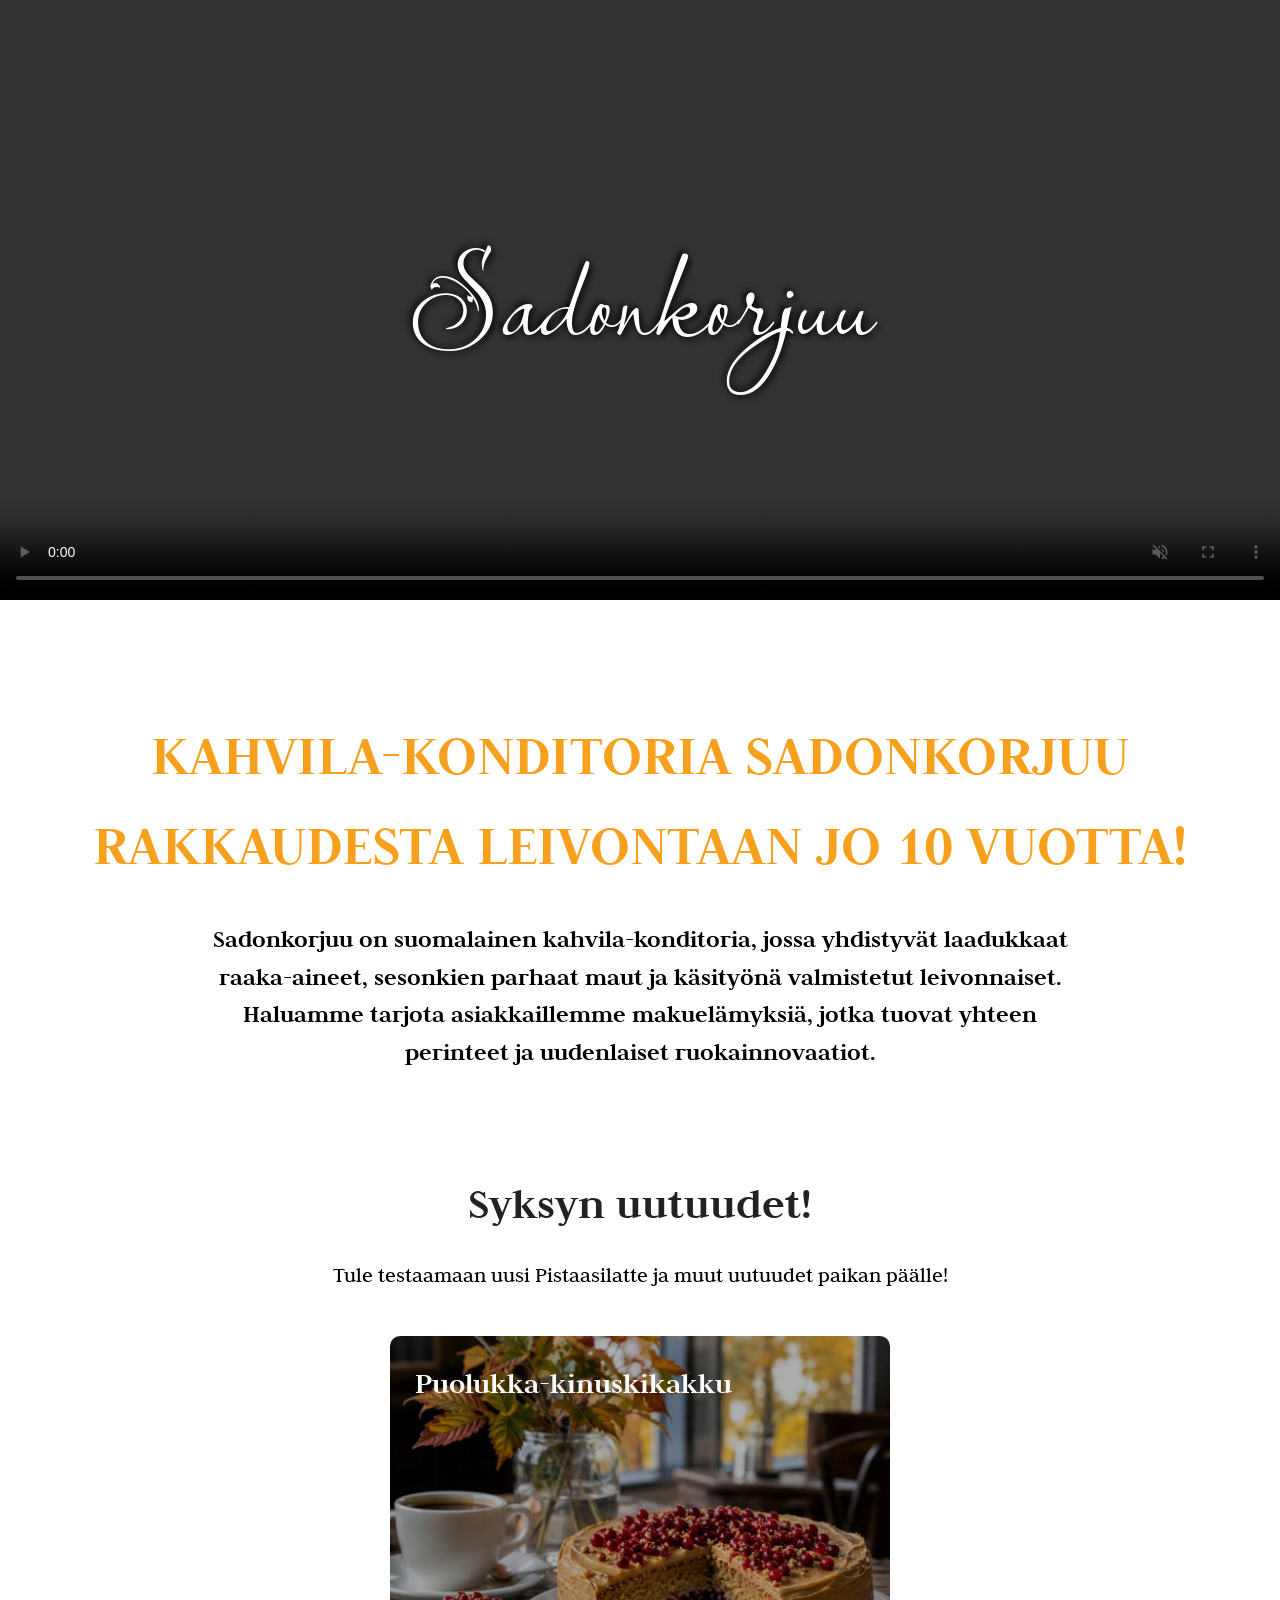
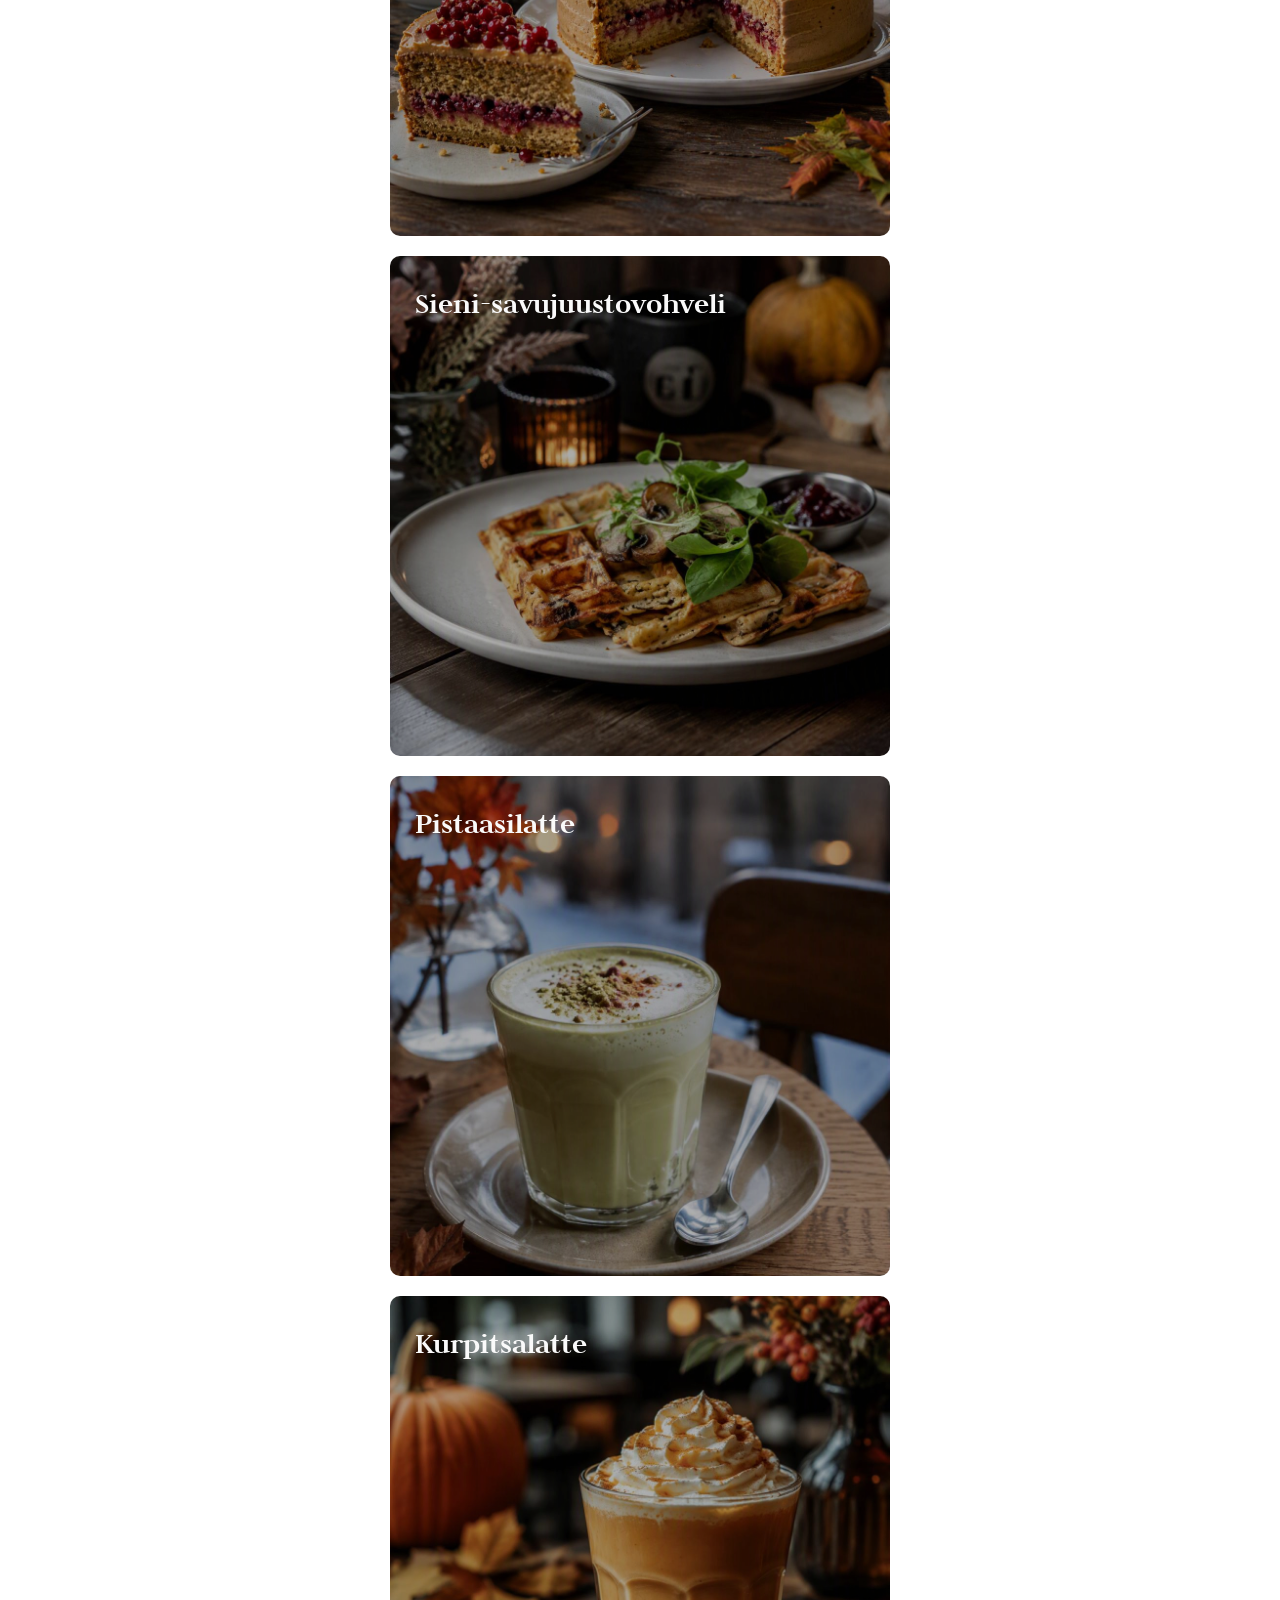
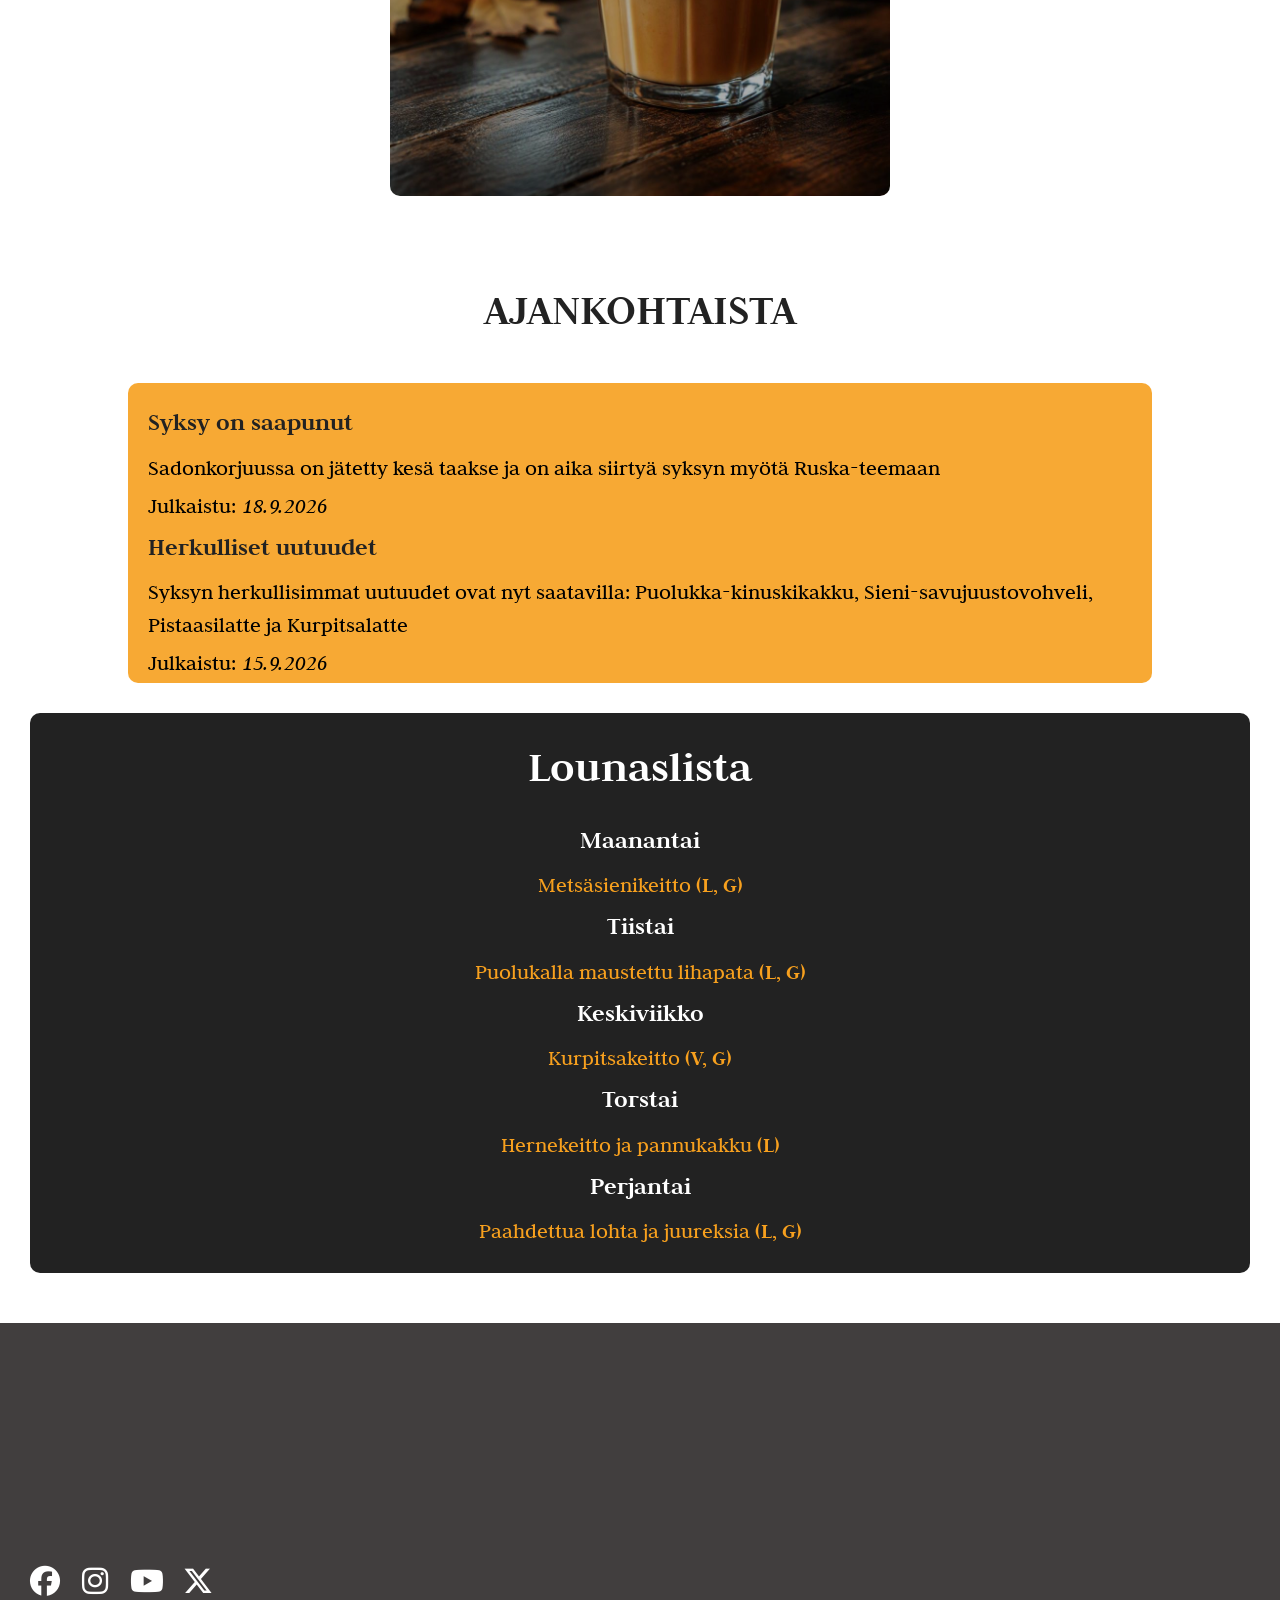
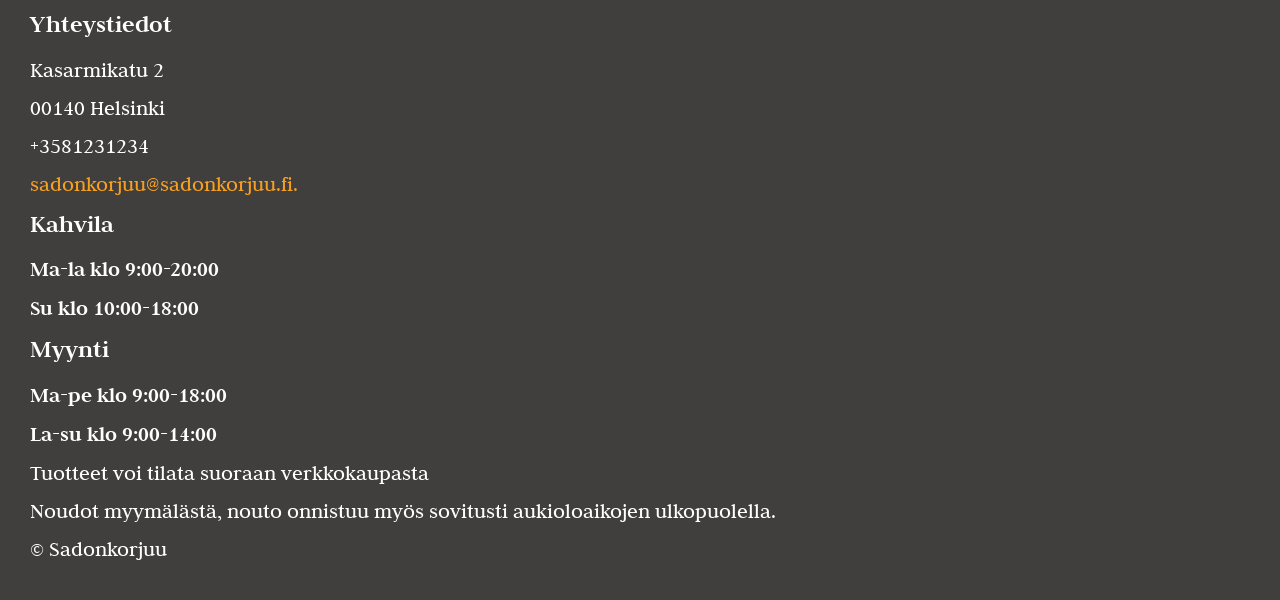
==== commit b7b6a6b9: "Vaihe 3" ====
--- a/index.html
+++ b/index.html
@@ -19,9 +19,16 @@
 
 <body>
     <header>
+
+        <video controls autoplay muted loop playsinline>
+            <source src="images/kahvilavideo.mp4"</source>
+        </video>
+        <div class="video-sisalto">
+            
         <p id="logo">
             <a href="index.html">Sadonkorjuu</a>
         </p>
+        </div>
         <nav>
             <ul>
                 <li><a href="kahvilatuotteet.html">Kahvilatuotteet</a></li>
--- a/css/style.css
+++ b/css/style.css
@@ -42,20 +42,35 @@
 }
 
 header {
-    position: sticky;
-    top: 0;
-    z-index: 1000;
-    background-image: url("../images/puukaarna.jpg");
-    background-size: cover;
-    background-position: center;
-    background-repeat: no-repeat;
-    padding: 10px 30px;
+    position: relative;
     margin-bottom: 50px;
-}
+    overflow: hidden;
+    height: 600px;
+}
+
+header video {
+width: 100%;
+height: 100%;
+position: absolute;
+inset: 0;
+z-index: 0;
+object-fit: cover;
+}
+
+.video-sisalto {
+position: absolute;
+inset: 0;
+z-index: 2;
+display: flex;
+flex-direction: column;
+justify-content: center;
+align-items: center;
+}
+
 
 #logo {
     font-family: 'Lavishly Yours', cursive;
-    font-size: 90px;
+    font-size: 120px;
     font-weight: normal;
     color: #ffffff;
     text-shadow:
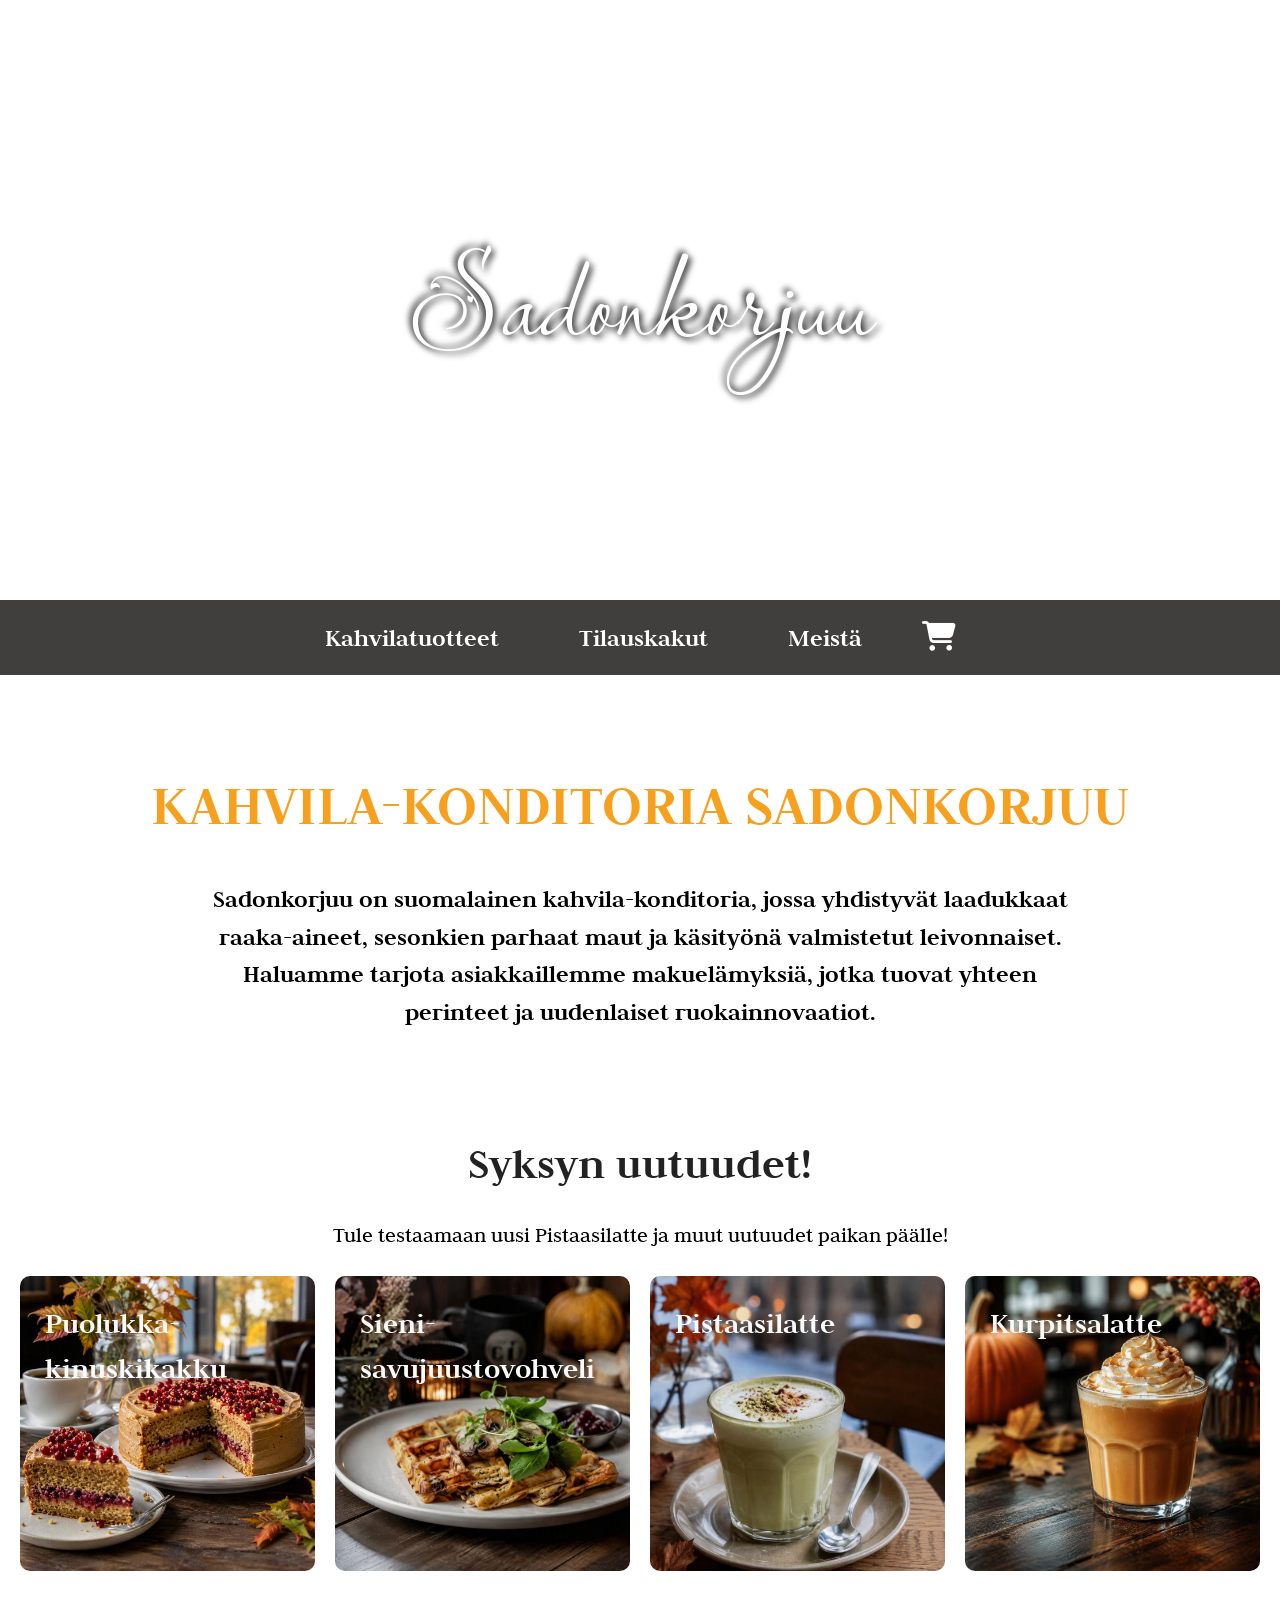
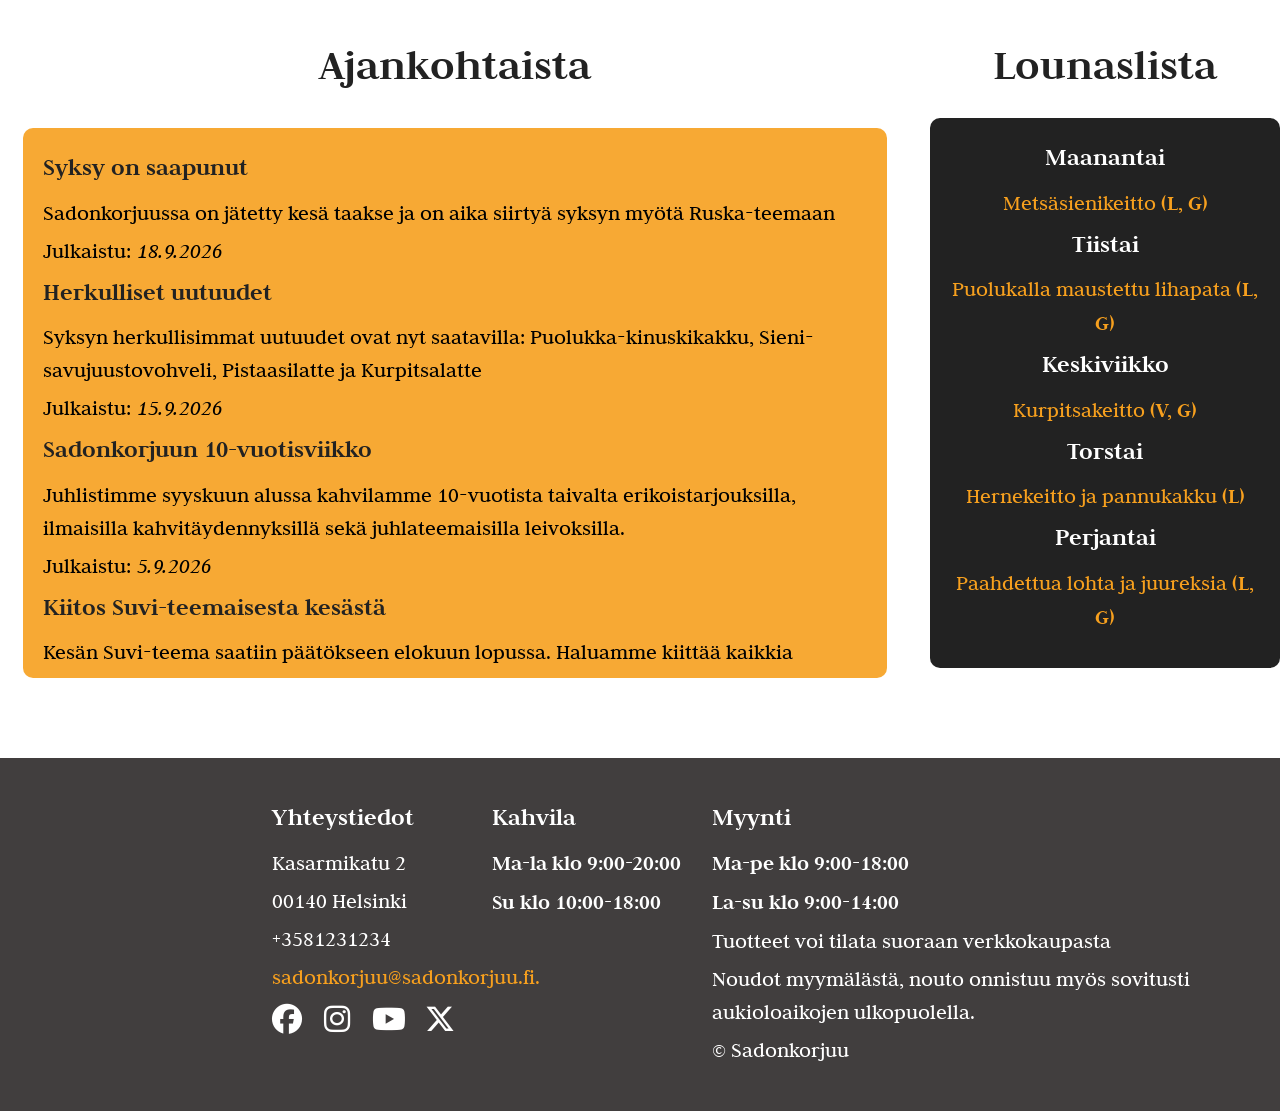
==== commit 0c948f0a: "Vaihe 3 update 1" ====
--- a/index.html
+++ b/index.html
@@ -4,7 +4,7 @@
 <head>
     <meta charset="UTF-8">
     <meta name="viewport" content="width=device-width, initial-scale=1.0">
-    <title>Sadonkorjuu Kahvila Konditoria</title>
+    <title>Kahvila Konditoria | Sadonkorjuu </title>
     <link rel="stylesheet" href="css/style.css">
 
     <link rel="preconnect" href="https://fonts.googleapis.com">
@@ -13,232 +13,234 @@
 
     <link rel="preconnect" href="https://fonts.googleapis.com">
     <link rel="preconnect" href="https://fonts.gstatic.com" crossorigin>
-    <link href="https://fonts.googleapis.com/css2?family=Judson:ital,wght@0,400;0,700;1,400&family=Lavishly+Yours&display=swap" rel="stylesheet">
+    <link
+        href="https://fonts.googleapis.com/css2?family=Judson:ital,wght@0,400;0,700;1,400&family=Lavishly+Yours&display=swap"
+        rel="stylesheet">
     <link rel="stylesheet" href="https://cdnjs.cloudflare.com/ajax/libs/font-awesome/6.7.2/css/all.min.css">
 </head>
 
 <body>
     <header>
 
-        <video controls autoplay muted loop playsinline>
-            <source src="images/kahvilavideo.mp4"</source>
+        <video autoplay muted loop playsinline>
+            <source src="images/kahvilavideo.mp4" </source>
         </video>
         <div class="video-sisalto">
-            
-        <p id="logo">
-            <a href="index.html">Sadonkorjuu</a>
-        </p>
+
+            <p id="logo">
+                <a href="index.html">Sadonkorjuu</a>
+            </p>
         </div>
-        <nav>
-            <ul>
-                <li><a href="kahvilatuotteet.html">Kahvilatuotteet</a></li>
-                <li><a href="tilaustuotteet.html">Tilaustuotteet</a></li>
-                <li><a href="meista.html">Meistä</a></li>
-                <li><a href="#lounas">Lounaslista</a></li>
-            </ul>
-
-            <div class="ostoskori">
-                <a href="#">
-                    <i class="fa-solid fa-cart-shopping"></i>
-                </a>
-            </div>
-        </nav>
+
     </header>
+    <nav class="paa-navigaatio">
+        <ul>
+            <li><a href="kahvilatuotteet.html">Kahvilatuotteet</a></li>
+            <li><a href="tilaustuotteet.html">Tilauskakut</a></li>
+            <li><a href="meista.html">Meistä</a></li>
+        </ul>
+
+        <div class="ostoskori">
+            <a href="#">
+                <i class="fa-solid fa-cart-shopping"></i>
+            </a>
+        </div>
+    </nav>
     <!-- Varsinainen sisältö alkaa tästä -->
     <main>
         <section class=" esittely">
-                        <h1>Kahvila-konditoria Sadonkorjuu <br> Rakkaudesta leivontaan jo 10 vuotta! </h1>
-                        <p id="esittelyteksti">Sadonkorjuu on suomalainen kahvila-konditoria,
-                            jossa yhdistyvät laadukkaat raaka-aineet, sesonkien parhaat
-                            maut ja käsityönä valmistetut leivonnaiset. Haluamme tarjota asiakkaillemme
-                            makuelämyksiä, jotka tuovat yhteen perinteet ja uudenlaiset ruokainnovaatiot.</p>
-                        </section>
-                        <section class="syksynuutuudet">
-                            <h2>Syksyn uutuudet!</h2>
-                            <p>Tule testaamaan uusi Pistaasilatte ja muut uutuudet paikan päälle!</p>
-                            <div class="karuselli">
-                                <figure class="karuselli-item" id="slide1">
-                                    <img src="images/Puolukka-kinuskikakku.jpg" alt="Puolukka-kinuskikakku">
-                                    <figcaption>Puolukka-kinuskikakku</figcaption>
-                                </figure>
-                                <figure class="karuselli-item" id="slide2">
-                                    <img src="images/Sieni-savujuustovohveli.jpg" alt="Sieni-savujuustovohveli">
-                                    <figcaption>Sieni-savujuustovohveli</figcaption>
-                                </figure>
-                                <figure class="karuselli-item" id="slide3">
-                                    <img src="images/Pistaasilatte.jpg" alt="Pistaasilatte">
-                                    <figcaption>Pistaasilatte</figcaption>
-                                </figure>
-                                <figure class="karuselli-item" id="slide4">
-                                    <img src="images/Kurpitsalatte.jpg" alt="Kurpitsalatte">
-                                    <figcaption>Kurpitsalatte</figcaption>
-                                </figure>
-                            </div>
-                        </section>
-                        <!--  kahvilatuotteet sivulle oikeaan kohtaan missä tuote -->
-                        <section class="infoalue">
-                            <div> <!-- Korjaan tätä kunhan lisään flexin tai gridin -->
-                                <h2 id="ajankohtaistaotsikko">AJANKOHTAISTA</h2>
-                                <article class="ajankohtaista">
-                                    <section>
-                                        <h3>Syksy on saapunut</h3>
-                                        <p>Sadonkorjuussa on jätetty kesä taakse ja on aika siirtyä syksyn myötä
-                                            Ruska-teemaan</p>
-                                        <p>Julkaistu: <time datetime="2026-09-18">18.9.2026</time></p>
-                                        <h3>Herkulliset uutuudet</h3>
-                                        <p>Syksyn herkullisimmat uutuudet ovat nyt saatavilla: Puolukka-kinuskikakku,
-                                            Sieni-savujuustovohveli, Pistaasilatte ja Kurpitsalatte</p>
-                                        <p>Julkaistu: <time datetime="2026-09-15">15.9.2026</time></p>
-                                    </section>
-                                    <section>
-                                        <h3>Sadonkorjuun 10-vuotisviikko</h3>
-                                        <p>
-                                            Juhlistimme syyskuun alussa kahvilamme 10-vuotista taivalta
-                                            erikoistarjouksilla, ilmaisilla kahvitäydennyksillä sekä
-                                            juhlateemaisilla leivoksilla.
-                                        </p>
-                                        <p>Julkaistu: <time datetime="2026-09-05">5.9.2026</time></p>
-                                    </section>
-                                    <section>
-                                        <h3>Kiitos Suvi-teemaisesta kesästä</h3>
-                                        <p>
-                                            Kesän Suvi-teema saatiin päätökseen elokuun lopussa.
-                                            Haluamme kiittää kaikkia asiakkaitamme aurinkoisesta
-                                            ja vilkkaasta kesästä.
-                                        </p>
-                                        <p>Julkaistu: <time datetime="2026-08-31">31.8.2026</time></p>
-                                    </section>
-                                    <section>
-                                        <h3>Mansikkaviikot keräsivät kävijöitä</h3>
-                                        <p>
-                                            Kesäkuun ja heinäkuun aikana mansikkaleivokset nousivat
-                                            kesän myydyimmäksi tuotteeksi.
-                                        </p>
-                                        <p>Julkaistu: <time datetime="2026-08-02">2.8.2026</time></p>
-                                    </section>
-                                    <section>
-                                        <h3>Terassi avattu kesäkaudelle</h3>
-                                        <p>
-                                            Kesäterassi avattiin jälleen asiakkaiden käyttöön.
-                                            Aurinkoisina päivinä tarjoilimme myös ulkona valmistettuja
-                                            jääkahveja.
-                                        </p>
-                                        <p>Julkaistu: <time datetime="2026-06-15">15.6.2026</time></p>
-                                    </section>
-                                    <section>
-                                        <h3>Uusi jäätelövalikoima saapui</h3>
-                                        <p>
-                                            Valikoimaan lisättiin mustikka-, mansikka-
-                                            ja vaniljapohjaisia artesaanijäätelöitä.
-                                        </p>
-                                        <p>Julkaistu: <time datetime="2026-06-03">3.6.2026</time></p>
-                                    </section>
-                                    <section>
-                                        <h3>Kevään Verso-teema vaihtuu Suviin</h3>
-                                        <p>
-                                            Kevään raikkaista mauista siirryttiin kohti kesän marjoja,
-                                            kukkia ja aurinkoisia herkkuja.
-                                        </p>
-                                        <p>Julkaistu: <time datetime="2026-05-31">31.5.2026</time></p>
-                                    </section>
-                                    <section>
-                                        <h3>Kevään ensimmäiset raparperileivokset</h3>
-                                        <p>
-                                            Vitriiniin saapuivat kevään odotetut
-                                            raparperi-vaniljaleivokset.
-                                        </p>
-                                        <p>Julkaistu: <time datetime="2026-05-20">20.5.2026</time></p>
-                                    </section>
-                                    <section>
-                                        <h3>Pääsiäisen juhlakakut myyntiin</h3>
-                                        <p>
-                                            Tarjolle julkaistiin pääsiäisen sesonkikakut
-                                            ja suklaaherkut.
-                                        </p>
-                                        <p>Julkaistu: <time datetime="2026-04-04">4.4.2026</time></p>
-                                    </section>
-                                    <section>
-                                        <h3>Kevään erikoiskahvi esittäytyy</h3>
-                                        <p>
-                                            Kevään kunniaksi lanseerattiin hunajalla ja
-                                            kardemummalla maustettu erikoislatte.
-                                        </p>
-                                        <p>Julkaistu: <time datetime="2026-03-12">12.3.2026</time></p>
-                                    </section>
-                                    <section>
-                                        <h3>Routa-teema väistyy kevään tieltä</h3>
-                                        <p>
-                                            Talvikausi on päättynyt ja kahvilassa katseet
-                                            suunnataan kohti vihertyvää kevättä.
-                                        </p>
-                                        <p>Julkaistu: <time datetime="2026-03-01">1.3.2026</time></p>
-                                    </section>
-                                </article>
-                            </div>
-                            <!-- TÄmä muuttuu vielä -->
-                            <aside>
-                                <h2>Lounaslista</h2>
-                                <section>
-                                    <h3>Maanantai</h3>
-                                    <p>Metsäsienikeitto <strong>(L, G)</strong></p>
-                                    <h3>Tiistai</h3>
-                                    <p>Puolukalla maustettu lihapata <strong>(L, G)</strong></p>
-                                    <h3>Keskiviikko</h3>
-                                    <p>Kurpitsakeitto <strong>(V, G)</strong></p>
-                                    <h3>Torstai</h3>
-                                    <p>Hernekeitto ja pannukakku <strong>(L)</strong></p>
-                                    <h3>Perjantai</h3>
-                                    <p>Paahdettua lohta ja juureksia <strong>(L, G)</strong></p>
-
-                                </section>
-                            </aside>
-                        </section>
-                        </main>
-                        <footer>
-                            <section class="kartta">
-                                <!-- Kuva google maps tai kartta -->
-                                <iframe
-                                    src="https://www.google.com/maps/embed?pb=!1m18!1m12!1m3!1d1985.2718829573753!2d24.948286099999997!3d60.159677800000004!2m3!1f0!2f0!3f0!3m2!1i1024!2i768!4f13.1!3m3!1m2!1s0x46920bb80148b583%3A0x616528fe61711db5!2sKasarmikatu%202%2C%2000140%20Helsinki!5e0!3m2!1sfi!2sfi!4v1790938823045!5m2!1sfi!2sfi"
-                                    width="600" height="450" style="border:0;" allowfullscreen="" loading="lazy"
-                                    referrerpolicy="strict-origin-when-cross-origin"></iframe>
-                            </section>
-                            <section>
-                                <div class="some-linkit">
-                                    <a href="https://facebook.com/sadonkorjuu" target="_blank">
-                                        <i class="fa-brands fa-facebook"></i>
-                                    </a>
-                                    <a href="https://instagram.com/sadonkorjuu" target="_blank">
-                                        <i class="fa-brands fa-instagram"></i>
-                                    </a>
-                                    <a href="https://youtube.com/@sadonkorjuu" target="_blank" <i
-                                        class="fa-brands fa-youtube">
+            <h1>Kahvila-konditoria Sadonkorjuu</h1>
+            <p id="esittelyteksti">Sadonkorjuu on suomalainen kahvila-konditoria,
+                jossa yhdistyvät laadukkaat raaka-aineet, sesonkien parhaat
+                maut ja käsityönä valmistetut leivonnaiset. Haluamme tarjota asiakkaillemme
+                makuelämyksiä, jotka tuovat yhteen perinteet ja uudenlaiset ruokainnovaatiot.</p>
+        </section>
+        <section class="syksynuutuudet">
+            <h2>Syksyn uutuudet!</h2>
+            <p>Tule testaamaan uusi Pistaasilatte ja muut uutuudet paikan päälle!</p>
+            <div class="karuselli">
+                <figure class="karuselli-item" id="slide1">
+                    <img src="images/Puolukka-kinuskikakku.jpg" alt="Puolukka-kinuskikakku">
+                    <figcaption>Puolukka-kinuskikakku</figcaption>
+                </figure>
+                <figure class="karuselli-item" id="slide2">
+                    <img src="images/Sieni-savujuustovohveli.jpg" alt="Sieni-savujuustovohveli">
+                    <figcaption>Sieni-savujuustovohveli</figcaption>
+                </figure>
+                <figure class="karuselli-item" id="slide3">
+                    <img src="images/Pistaasilatte.jpg" alt="Pistaasilatte">
+                    <figcaption>Pistaasilatte</figcaption>
+                </figure>
+                <figure class="karuselli-item" id="slide4">
+                    <img src="images/Kurpitsalatte.jpg" alt="Kurpitsalatte">
+                    <figcaption>Kurpitsalatte</figcaption>
+                </figure>
+            </div>
+        </section>
+        <!--  kahvilatuotteet sivulle oikeaan kohtaan missä tuote -->
+        <section class="infoalue">
+            <div> <!-- Korjaan tätä kunhan lisään flexin tai gridin -->
+                <h2 id="ajankohtaistaotsikko">Ajankohtaista</h2>
+                <article class="ajankohtaista">
+                    <section>
+                        <h3>Syksy on saapunut</h3>
+                        <p>Sadonkorjuussa on jätetty kesä taakse ja on aika siirtyä syksyn myötä
+                            Ruska-teemaan</p>
+                        <p>Julkaistu: <time datetime="2026-09-18">18.9.2026</time></p>
+                        <h3>Herkulliset uutuudet</h3>
+                        <p>Syksyn herkullisimmat uutuudet ovat nyt saatavilla: Puolukka-kinuskikakku,
+                            Sieni-savujuustovohveli, Pistaasilatte ja Kurpitsalatte</p>
+                        <p>Julkaistu: <time datetime="2026-09-15">15.9.2026</time></p>
+                    </section>
+                    <section>
+                        <h3>Sadonkorjuun 10-vuotisviikko</h3>
+                        <p>
+                            Juhlistimme syyskuun alussa kahvilamme 10-vuotista taivalta
+                            erikoistarjouksilla, ilmaisilla kahvitäydennyksillä sekä
+                            juhlateemaisilla leivoksilla.
+                        </p>
+                        <p>Julkaistu: <time datetime="2026-09-05">5.9.2026</time></p>
+                    </section>
+                    <section>
+                        <h3>Kiitos Suvi-teemaisesta kesästä</h3>
+                        <p>
+                            Kesän Suvi-teema saatiin päätökseen elokuun lopussa.
+                            Haluamme kiittää kaikkia asiakkaitamme aurinkoisesta
+                            ja vilkkaasta kesästä.
+                        </p>
+                        <p>Julkaistu: <time datetime="2026-08-31">31.8.2026</time></p>
+                    </section>
+                    <section>
+                        <h3>Mansikkaviikot keräsivät kävijöitä</h3>
+                        <p>
+                            Kesäkuun ja heinäkuun aikana mansikkaleivokset nousivat
+                            kesän myydyimmäksi tuotteeksi.
+                        </p>
+                        <p>Julkaistu: <time datetime="2026-08-02">2.8.2026</time></p>
+                    </section>
+                    <section>
+                        <h3>Terassi avattu kesäkaudelle</h3>
+                        <p>
+                            Kesäterassi avattiin jälleen asiakkaiden käyttöön.
+                            Aurinkoisina päivinä tarjoilimme myös ulkona valmistettuja
+                            jääkahveja.
+                        </p>
+                        <p>Julkaistu: <time datetime="2026-06-15">15.6.2026</time></p>
+                    </section>
+                    <section>
+                        <h3>Uusi jäätelövalikoima saapui</h3>
+                        <p>
+                            Valikoimaan lisättiin mustikka-, mansikka-
+                            ja vaniljapohjaisia artesaanijäätelöitä.
+                        </p>
+                        <p>Julkaistu: <time datetime="2026-06-03">3.6.2026</time></p>
+                    </section>
+                    <section>
+                        <h3>Kevään Verso-teema vaihtuu Suviin</h3>
+                        <p>
+                            Kevään raikkaista mauista siirryttiin kohti kesän marjoja,
+                            kukkia ja aurinkoisia herkkuja.
+                        </p>
+                        <p>Julkaistu: <time datetime="2026-05-31">31.5.2026</time></p>
+                    </section>
+                    <section>
+                        <h3>Kevään ensimmäiset raparperileivokset</h3>
+                        <p>
+                            Vitriiniin saapuivat kevään odotetut
+                            raparperi-vaniljaleivokset.
+                        </p>
+                        <p>Julkaistu: <time datetime="2026-05-20">20.5.2026</time></p>
+                    </section>
+                    <section>
+                        <h3>Pääsiäisen juhlakakut myyntiin</h3>
+                        <p>
+                            Tarjolle julkaistiin pääsiäisen sesonkikakut
+                            ja suklaaherkut.
+                        </p>
+                        <p>Julkaistu: <time datetime="2026-04-04">4.4.2026</time></p>
+                    </section>
+                    <section>
+                        <h3>Kevään erikoiskahvi esittäytyy</h3>
+                        <p>
+                            Kevään kunniaksi lanseerattiin hunajalla ja
+                            kardemummalla maustettu erikoislatte.
+                        </p>
+                        <p>Julkaistu: <time datetime="2026-03-12">12.3.2026</time></p>
+                    </section>
+                    <section>
+                        <h3>Routa-teema väistyy kevään tieltä</h3>
+                        <p>
+                            Talvikausi on päättynyt ja kahvilassa katseet
+                            suunnataan kohti vihertyvää kevättä.
+                        </p>
+                        <p>Julkaistu: <time datetime="2026-03-01">1.3.2026</time></p>
+                    </section>
+                </article>
+            </div>
+            <div class="lounasalue">
+                <h2>Lounaslista</h2>
+                <aside>
+
+                    <section>
+                        <h3>Maanantai</h3>
+                        <p>Metsäsienikeitto <strong>(L, G)</strong></p>
+                        <h3>Tiistai</h3>
+                        <p>Puolukalla maustettu lihapata <strong>(L, G)</strong></p>
+                        <h3>Keskiviikko</h3>
+                        <p>Kurpitsakeitto <strong>(V, G)</strong></p>
+                        <h3>Torstai</h3>
+                        <p>Hernekeitto ja pannukakku <strong>(L)</strong></p>
+                        <h3>Perjantai</h3>
+                        <p>Paahdettua lohta ja juureksia <strong>(L, G)</strong></p>
+
+                    </section>
+                </aside>
+            </div>
+        </section>
+    </main>
+    <footer>
+        <section class="kartta">
+            <!-- Kuva google maps tai kartta -->
+            <iframe
+                src="https://www.google.com/maps/embed?pb=!1m18!1m12!1m3!1d1985.2718829573753!2d24.948286099999997!3d60.159677800000004!2m3!1f0!2f0!3f0!3m2!1i1024!2i768!4f13.1!3m3!1m2!1s0x46920bb80148b583%3A0x616528fe61711db5!2sKasarmikatu%202%2C%2000140%20Helsinki!5e0!3m2!1sfi!2sfi!4v1790938823045!5m2!1sfi!2sfi"
+                width="600" height="450" style="border:0;" allowfullscreen="" loading="lazy"
+                referrerpolicy="strict-origin-when-cross-origin"></iframe>
+        </section>
+
+        <section>
+            <h3>Yhteystiedot</h3>
+            <p>Kasarmikatu 2</p>
+            <p>00140 Helsinki</p>
+            <p>+3581231234</p>
+            <p><a href="mailto:sadonkorjuu@sadonkorjuu.fi">sadonkorjuu@sadonkorjuu.fi.</a></p>
+            <div class="some-linkit">
+                <a href="https://facebook.com/sadonkorjuu-kahvilakonditoria" target="_blank">
+                    <i class="fa-brands fa-facebook"></i>
+                </a>
+                <a href="https://instagram.com/sadonkorjuu-kahvilakonditoria" target="_blank">
+                    <i class="fa-brands fa-instagram"></i>
+                </a>
+                <a href="https://youtube.com/@sadonkorjuu-kahvilakonditoria" target="_blank" <i class="fa-brands fa-youtube">
                     </i>
                 </a>
-                <a href="https://x.com/sadonkorjuu" target="_blank" <i class="fa-brands fa-x-twitter"></i>
-                </a>
-            </div>
-            </section>
-            <section>
-                <h3>Yhteystiedot</h3>
-                <p>Kasarmikatu 2</p>
-                <p>00140 Helsinki</p>
-                <p>+3581231234</p>
-                <p><a href="mailto:sadonkorjuu@sadonkorjuu.fi">sadonkorjuu@sadonkorjuu.fi.</a></p>
-            </section>
-            <section>
-                <h3>Kahvila</h3>
-                <p><strong>Ma-la klo 9:00-20:00</strong></p>
-                <p><strong>Su klo 10:00-18:00</strong></p>
-            </section>
-            <section>
-                <h3>Myynti</h3>
-                <p><strong>Ma-pe klo 9:00-18:00</strong></p>
-                <p><strong>La-su klo 9:00-14:00</strong></p>
-                <p>Tuotteet voi tilata suoraan verkkokaupasta</p>
-                <p>Noudot myymälästä, nouto onnistuu myös sovitusti aukioloaikojen ulkopuolella.</p>
-                <p>&copy; Sadonkorjuu</p>
-            </section>
-            </footer>
+                <a href="https://x.com/sadonkorjuu-kahvilakonditoria" target="_blank" <i class="fa-brands fa-x-twitter"></i>
+                </a>
+            </div>
+        </section>
+        <section>
+            <h3>Kahvila</h3>
+            <p><strong>Ma-la klo 9:00-20:00</strong></p>
+            <p><strong>Su klo 10:00-18:00</strong></p>
+        </section>
+        <section>
+            <h3>Myynti</h3>
+            <p><strong>Ma-pe klo 9:00-18:00</strong></p>
+            <p><strong>La-su klo 9:00-14:00</strong></p>
+            <p>Tuotteet voi tilata suoraan verkkokaupasta</p>
+            <p>Noudot myymälästä, nouto onnistuu myös sovitusti aukioloaikojen ulkopuolella.</p>
+            <p>&copy; Sadonkorjuu</p>
+        </section>
+    </footer>
 
 </body>
 
--- a/css/style.css
+++ b/css/style.css
@@ -1,3 +1,6 @@
+/*-------------------------------------------------------------------------------------------------
+YLEISASETUKSET
+--------------------------------------------------------------------------------------------------*/
 * {
     margin: 0;
     padding: 0;
@@ -12,7 +15,9 @@
 
 
 
-/* Tekstit */
+/*-------------------------------------------------------------------------------------------------
+OTSIKOT JA TEKSTIT YLEINEN
+--------------------------------------------------------------------------------------------------*/
 
 h1 {
     font-size: 60px;
@@ -40,14 +45,17 @@
     font-size: 22px;
     margin-bottom: 5px;
 }
-
+/*-------------------------------------------------------------------------------------------------
+HEADER
+--------------------------------------------------------------------------------------------------*/
 header {
     position: relative;
-    margin-bottom: 50px;
     overflow: hidden;
     height: 600px;
 }
-
+/*-------------------------------------------------------------------------------------------------
+HEADER VIDEO
+--------------------------------------------------------------------------------------------------*/
 header video {
 width: 100%;
 height: 100%;
@@ -66,7 +74,9 @@
 justify-content: center;
 align-items: center;
 }
-
+/*-------------------------------------------------------------------------------------------------
+LOGO
+--------------------------------------------------------------------------------------------------*/
 
 #logo {
     font-family: 'Lavishly Yours', cursive;
@@ -82,12 +92,28 @@
     text-decoration: none;
     color: inherit;
 }
+/*-------------------------------------------------------------------------------------------------
+NAVIGAATIO
+--------------------------------------------------------------------------------------------------*/
+.paa-navigaatio {
+    display: flex;
+    justify-content: center;
+    align-items: center;
+    gap: 60px;
+    background-color: #413e3e;
+    padding: 15px;
+}
 
 nav ul {
     list-style: none;
     margin: 0;
     padding: 0;
     font-size: 25px;
+    display: flex;
+    justify-content: center;
+    gap: 80px;
+
+    list-style: none;
 }
 
 nav a {
@@ -110,7 +136,9 @@
 .ostoskori a:hover {
 color: #f7a01e;
 }
-
+/*-------------------------------------------------------------------------------------------------
+ESITTELYTEKSTI
+--------------------------------------------------------------------------------------------------*/
 .esittely {
     padding: 60px 80px;
     background-color: rgb(255, 255, 255);
@@ -124,7 +152,9 @@
     font-weight: bold;
     font-size: 25px;
 }
-
+/*-------------------------------------------------------------------------------------------------
+SYKSYN UUTUUDET
+--------------------------------------------------------------------------------------------------*/
 .syksynuutuudet {
     text-align: center;
     margin: 40px 0;
@@ -136,13 +166,15 @@
 
 .karuselli {
     padding: 20px;
+    display: flex;
+    justify-content: center;
+    gap: 20px;
 }
 
 .karuselli-item {
     position: relative;
     width: 90%;
-    max-width: 500px;
-    margin: 20px auto;
+    max-width: 600px;
 }
 
 .karuselli-item img {
@@ -151,12 +183,6 @@
     display: block;
     object-fit: cover;
     border-radius: 10px;
-    filter: brightness(70%);
-    transition: 0.3s;
-}
-
-.karuselli-item img:hover {
-    filter: brightness(100%);
 }
 
 .karuselli-item figcaption {
@@ -169,10 +195,20 @@
     font-size: 30px;
     font-weight: bold;
 }
-
+/*-------------------------------------------------------------------------------------------------
+ETUSIVUN AJANKOHTAISTA JA LOUNASLISTA
+--------------------------------------------------------------------------------------------------*/
+.infoalue {
+    display: flex;
+    gap: 20px;
+    align-items: stretch;
+}
+/*-------------------------------------------------------------------------------------------------
+AJANKOHTAISTA
+--------------------------------------------------------------------------------------------------*/
 #ajankohtaistaotsikko {
     text-align: center;
-    margin: 40px 0;
+    margin-bottom: 15px;
     color: #222;
 }
 
@@ -180,10 +216,12 @@
     background-color: #f7a01ee6;
     border-radius: 10px;
     padding: 20px;
-    width: 80%;
-    max-height: 300px;
+    width: 95%;
+    min-height: 550px;
+    max-height: 550px;
     overflow-y: auto;
     margin: 30px auto;
+    flex: 3;
 }
 
 
@@ -196,13 +234,26 @@
     font-style: italic;
     margin-bottom: 10px;
 }
+/*-------------------------------------------------------------------------------------------------
+LOUNASLISTA
+--------------------------------------------------------------------------------------------------*/
+.lounasalue {
+    flex: 2;
+    min-width: 350px;
+}
+.lounasalue h2 {
+    color: #222;
+    text-align: center;
+    margin-bottom: 20px;
+}
 
 aside {
     background-color: #222;
     border-radius: 10px;
     padding: 20px;
-    margin: 30px;
-    text-align: center;
+    margin: 0px;
+    text-align: center;
+    height: 550px;
 
 }
 
@@ -213,12 +264,83 @@
 aside p {
     color: #f7a01e;
 }
-
+/*-------------------------------------------------------------------------------------------------
+KAHVILATUOTTEET Ja TILAUSKAKUT
+--------------------------------------------------------------------------------------------------*/
+.tuoteruudukko {
+    display: grid;
+    grid-template-columns: repeat(3, 1fr);
+    gap: 30px;
+
+    width: 90%;
+    margin: 30px auto 60px auto;
+}
+
+.tuoteotsikko {
+    color: #222;
+}
+
+.tuotekortti {
+    background-color: #f7a01ee6;
+    padding: 20px;
+    border-radius: 10px;
+    text-align: center;
+}
+
+.tuotekortti img {
+    width: 100%;
+    height: 250px;
+    object-fit: cover;
+    border-radius: 10px;
+    margin-bottom: 15px;
+}
+
+.tuotekortti h3 {
+    color: #222;
+}
+
+/*-------------------------------------------------------------------------------------------------
+MEISTÄ SIVU
+--------------------------------------------------------------------------------------------------*/
+.tarinat {
+    max-width: 1200px;
+    margin: 0 auto;
+    padding: 0 40px;
+}
+
+.tarinat section {
+    margin-bottom: 50px;
+}
+
+.tarinat h2 {
+    color: #222;
+}
+
+.tarinat p {
+    text-align: center;
+}
+
+.oiva-logo {
+    width: 120px;
+    height: auto;
+    display: block;
+    margin: 20px auto;
+}
+/*-------------------------------------------------------------------------------------------------
+FOOTER
+--------------------------------------------------------------------------------------------------*/
 footer {
     background-color: #413e3e;
     margin-top: 50px;
     padding: 30px;
     color: white;
+    display: flex;
+    justify-content: space-around;
+}
+
+footer section {
+    min-width: 220px;
+    padding: 10px;
 }
 
 footer h3 {
@@ -230,14 +352,18 @@
     color: #f7a01e;
     text-decoration: none;
 }
-
+/*-------------------------------------------------------------------------------------------------
+KARTTA
+--------------------------------------------------------------------------------------------------*/
 .kartta iframe {
     width: 100%;
     max-width: 300px;
     height: 200px;
     border-radius: 10px;
 }
-
+/*-------------------------------------------------------------------------------------------------
+SOME LOGOT
+--------------------------------------------------------------------------------------------------*/
 .some-linkit a {
 color: white;
 font-size: 30px;
@@ -247,4 +373,5 @@
 
 .some-linkit a:hover {
 color: #f7a01e;
+transition: color 0.3s;
 }
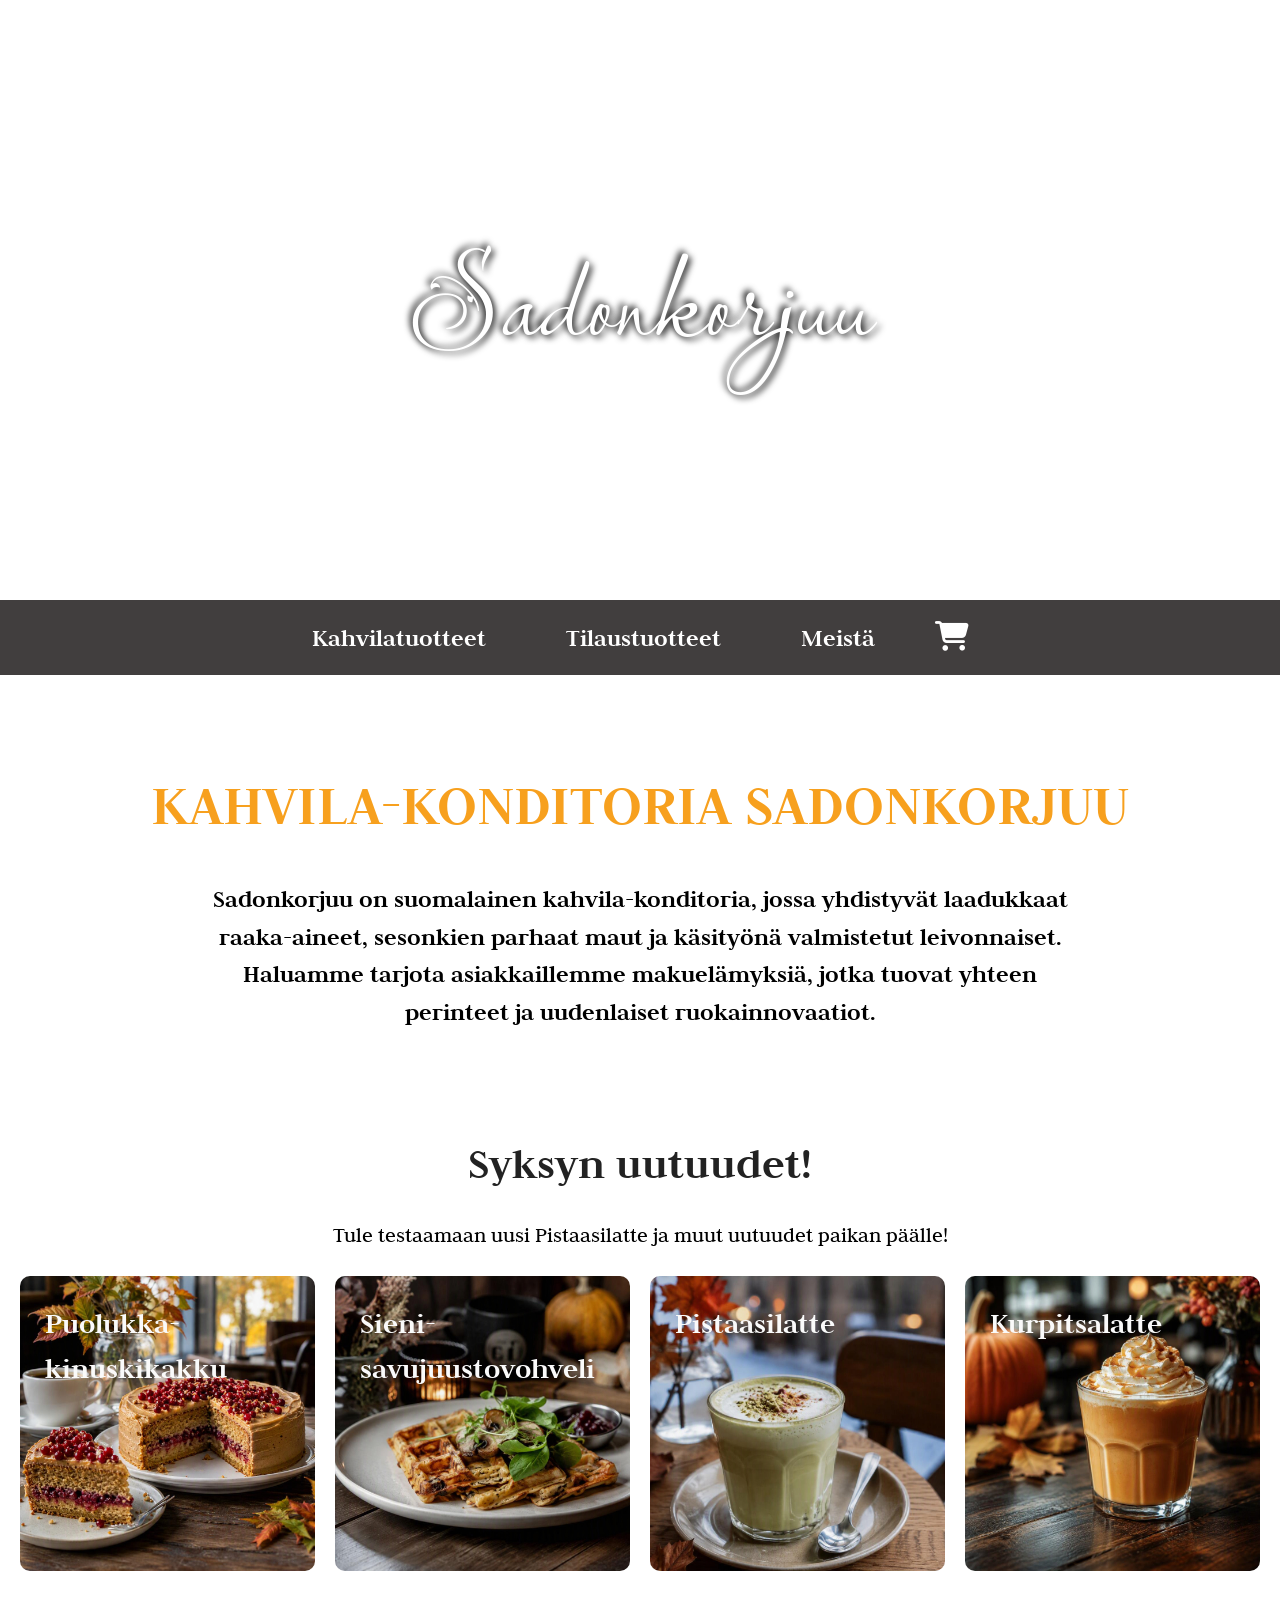
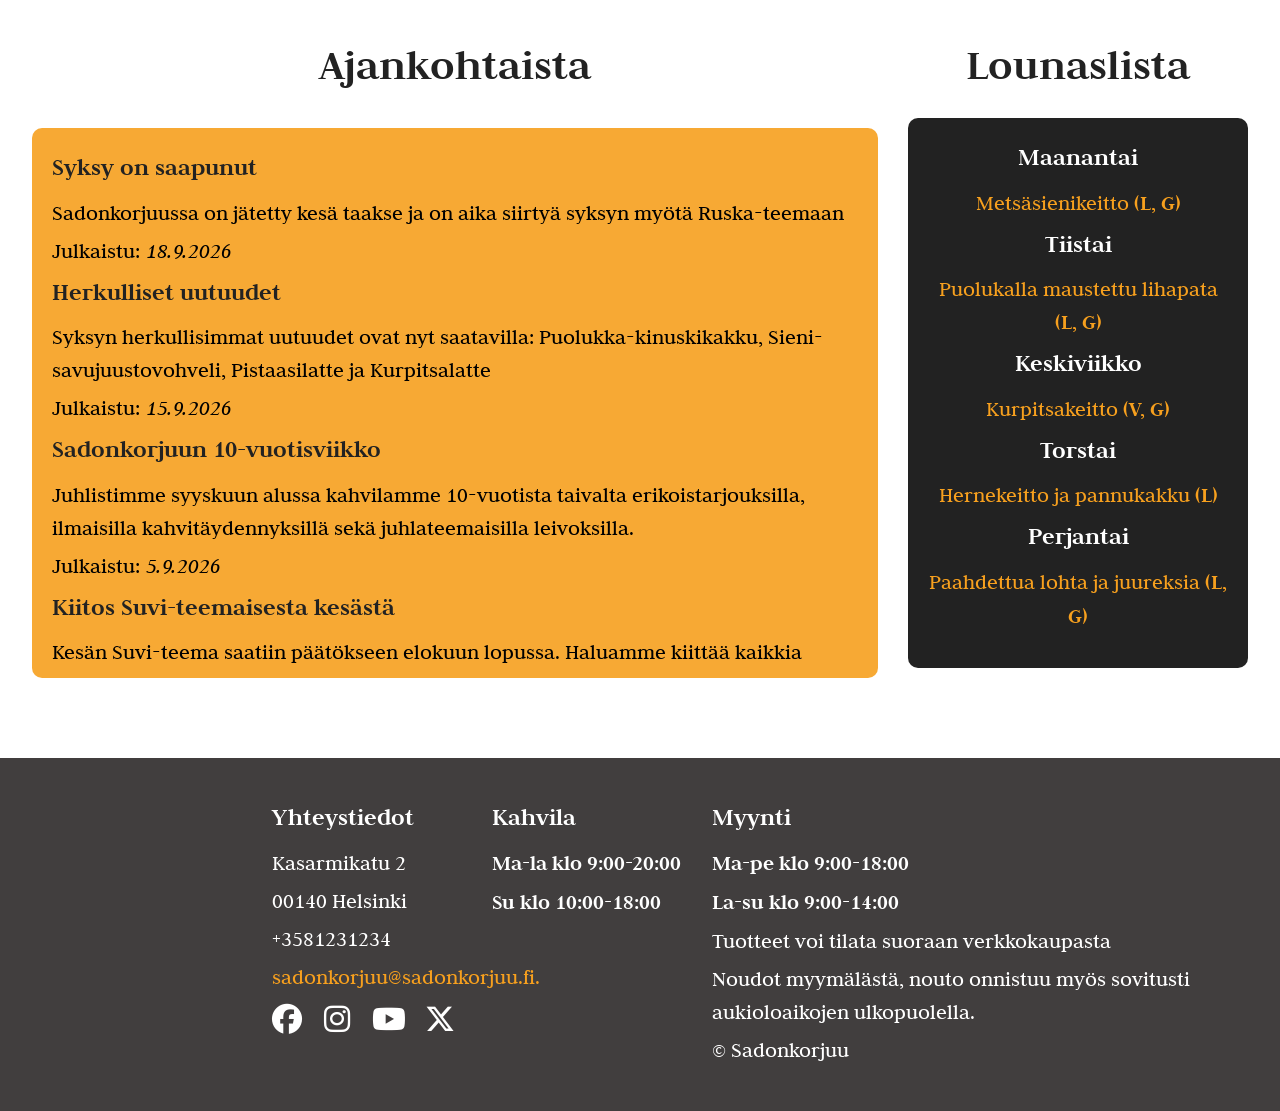
==== commit f4acff5d: "Vaihe 3 update 2" ====
--- a/index.html
+++ b/index.html
@@ -23,7 +23,7 @@
     <header>
 
         <video autoplay muted loop playsinline>
-            <source src="images/kahvilavideo.mp4" </source>
+            <source src="images/kahvilavideo.mp4" type="video/mp4">
         </video>
         <div class="video-sisalto">
 
@@ -36,7 +36,7 @@
     <nav class="paa-navigaatio">
         <ul>
             <li><a href="kahvilatuotteet.html">Kahvilatuotteet</a></li>
-            <li><a href="tilaustuotteet.html">Tilauskakut</a></li>
+            <li><a href="tilaustuotteet.html">Tilaustuotteet</a></li>
             <li><a href="meista.html">Meistä</a></li>
         </ul>
 
--- a/css/style.css
+++ b/css/style.css
@@ -200,8 +200,11 @@
 --------------------------------------------------------------------------------------------------*/
 .infoalue {
     display: flex;
-    gap: 20px;
-    align-items: stretch;
+    gap: 30px;
+    align-items: flex-start;
+    width: 95%;
+    margin: 0 auto;
+    max-width: 1600px;
 }
 /*-------------------------------------------------------------------------------------------------
 AJANKOHTAISTA
@@ -216,12 +219,11 @@
     background-color: #f7a01ee6;
     border-radius: 10px;
     padding: 20px;
-    width: 95%;
+    flex: 3;
     min-height: 550px;
     max-height: 550px;
     overflow-y: auto;
     margin: 30px auto;
-    flex: 3;
 }
 
 
@@ -238,8 +240,7 @@
 LOUNASLISTA
 --------------------------------------------------------------------------------------------------*/
 .lounasalue {
-    flex: 2;
-    min-width: 350px;
+    flex: 0 0 340px;
 }
 .lounasalue h2 {
     color: #222;
@@ -265,7 +266,7 @@
     color: #f7a01e;
 }
 /*-------------------------------------------------------------------------------------------------
-KAHVILATUOTTEET Ja TILAUSKAKUT
+KAHVILATUOTTEET Ja TILAUTUOTTEET
 --------------------------------------------------------------------------------------------------*/
 .tuoteruudukko {
     display: grid;
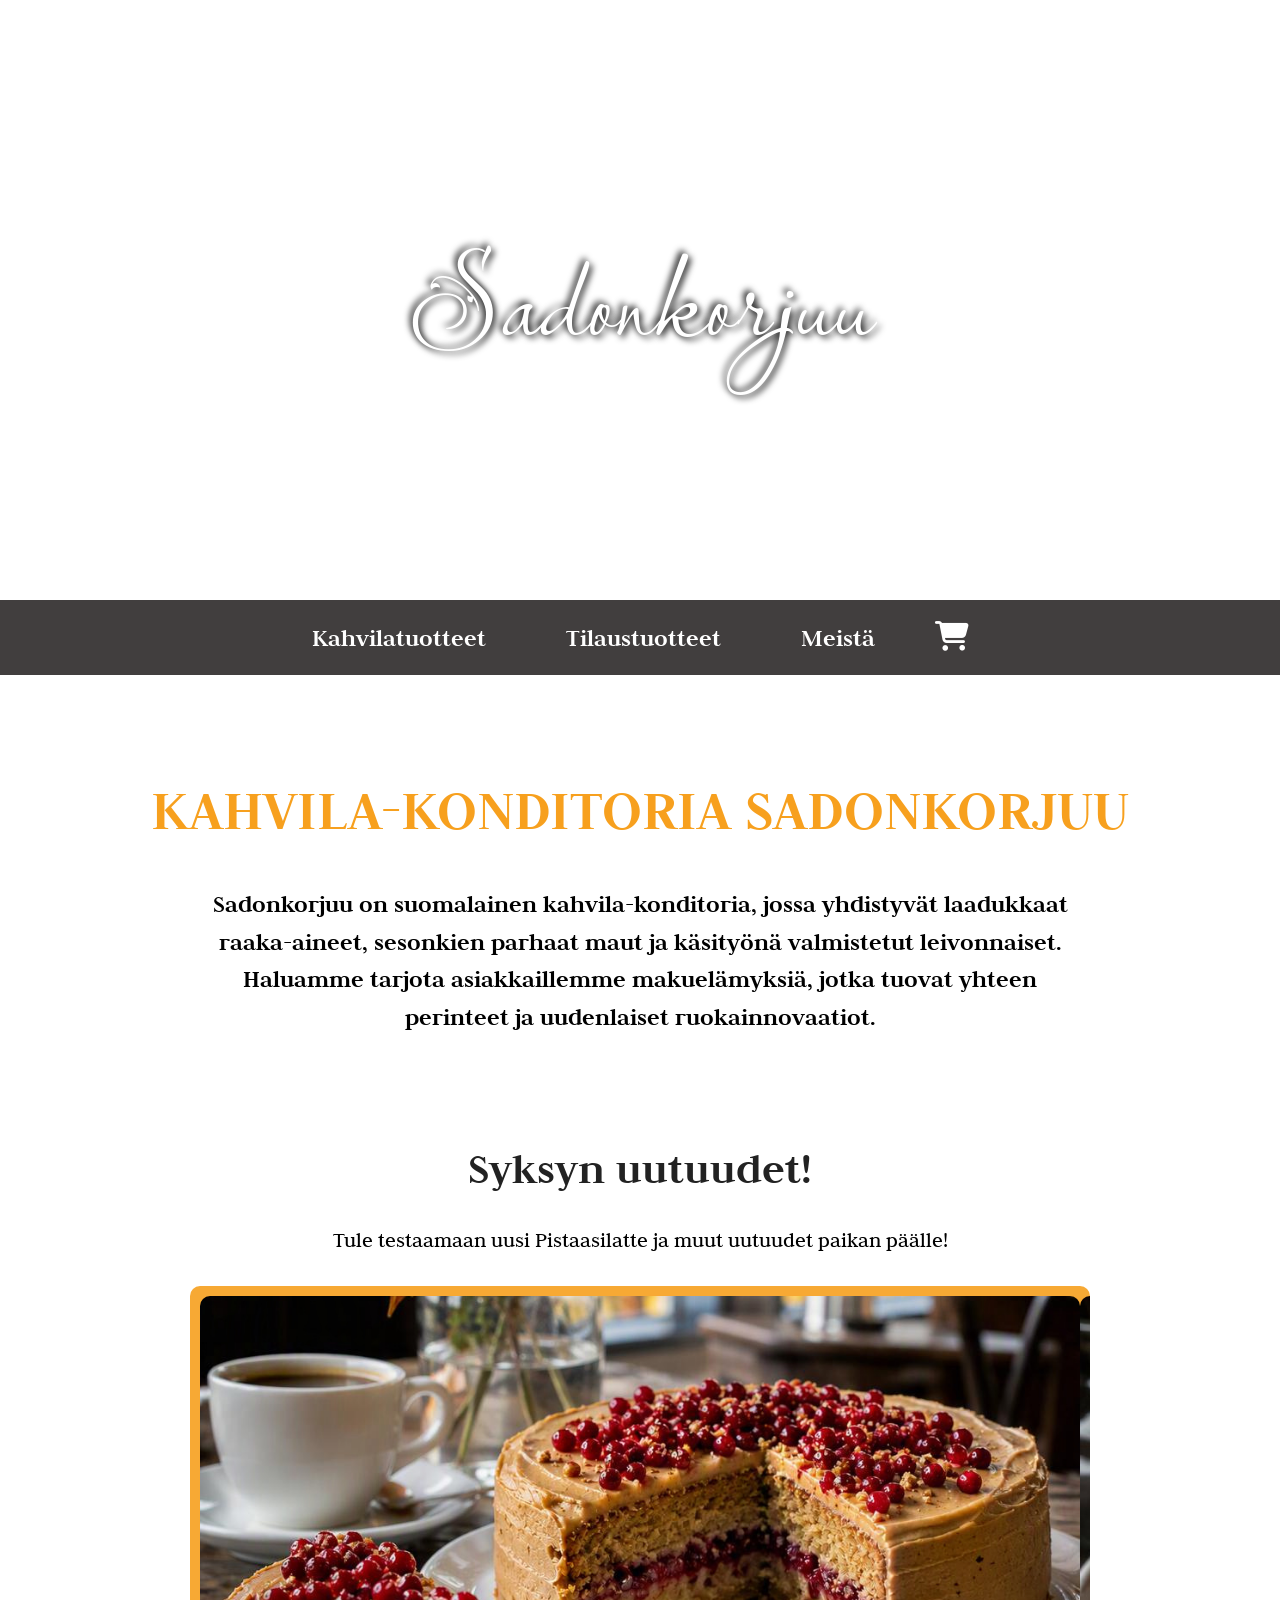
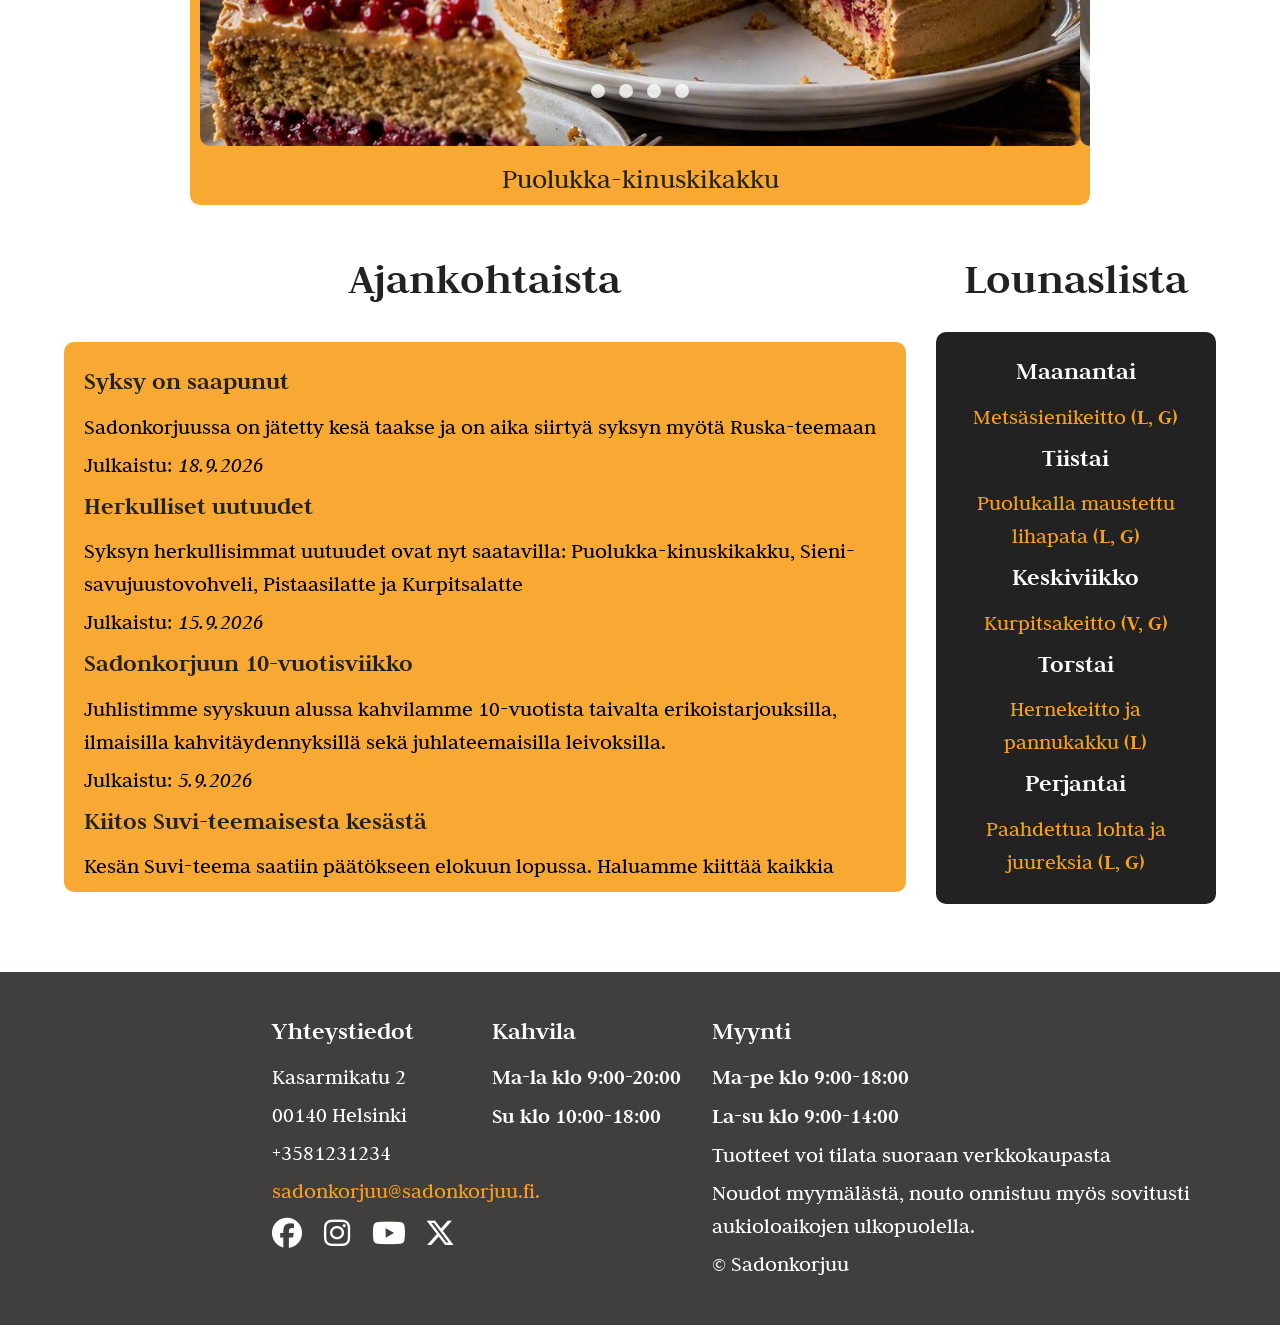
==== commit f351996c: "Vaihe 4" ====
--- a/index.html
+++ b/index.html
@@ -17,6 +17,7 @@
         href="https://fonts.googleapis.com/css2?family=Judson:ital,wght@0,400;0,700;1,400&family=Lavishly+Yours&display=swap"
         rel="stylesheet">
     <link rel="stylesheet" href="https://cdnjs.cloudflare.com/ajax/libs/font-awesome/6.7.2/css/all.min.css">
+    <link rel="icon" type="image/x-icon" href="images/favicon.ico">
 </head>
 
 <body>
@@ -58,24 +59,49 @@
         <section class="syksynuutuudet">
             <h2>Syksyn uutuudet!</h2>
             <p>Tule testaamaan uusi Pistaasilatte ja muut uutuudet paikan päälle!</p>
-            <div class="karuselli">
-                <figure class="karuselli-item" id="slide1">
-                    <img src="images/Puolukka-kinuskikakku.jpg" alt="Puolukka-kinuskikakku">
-                    <figcaption>Puolukka-kinuskikakku</figcaption>
-                </figure>
-                <figure class="karuselli-item" id="slide2">
-                    <img src="images/Sieni-savujuustovohveli.jpg" alt="Sieni-savujuustovohveli">
-                    <figcaption>Sieni-savujuustovohveli</figcaption>
-                </figure>
-                <figure class="karuselli-item" id="slide3">
-                    <img src="images/Pistaasilatte.jpg" alt="Pistaasilatte">
-                    <figcaption>Pistaasilatte</figcaption>
-                </figure>
-                <figure class="karuselli-item" id="slide4">
-                    <img src="images/Kurpitsalatte.jpg" alt="Kurpitsalatte">
-                    <figcaption>Kurpitsalatte</figcaption>
-                </figure>
-            </div>
+           <div class="karuselli">
+
+    <input type="radio" name="slider" id="kuva1" checked>
+    <input type="radio" name="slider" id="kuva2">
+    <input type="radio" name="slider" id="kuva3">
+    <input type="radio" name="slider" id="kuva4">
+
+    <div class="karuselli-kuvat">
+
+        <figure class="karuselli-item">
+            <img src="images/Puolukka-kinuskikakku.jpg" alt="Puolukka-kinuskikakku"  width="600"
+     height="400">
+            <figcaption>Puolukka-kinuskikakku</figcaption>
+        </figure>
+
+        <figure class="karuselli-item">
+            <img src="images/Sieni-savujuustovohveli.jpg" alt="Sieni-savujuustovohveli"  width="600"
+     height="400">
+            <figcaption>Sieni-savujuustovohveli</figcaption>
+        </figure>
+
+        <figure class="karuselli-item">
+            <img src="images/Pistaasilatte.jpg" alt="Pistaasilatte"  width="600"
+     height="400">
+            <figcaption>Pistaasilatte</figcaption>
+        </figure>
+
+        <figure class="karuselli-item">
+            <img src="images/Kurpitsalatte.jpg" alt="Kurpitsalatte"  width="600"
+     height="400">
+            <figcaption>Kurpitsalatte</figcaption>
+        </figure>
+
+    </div>
+
+    <div class="karuselli-napit">
+        <label for="kuva1"></label>
+        <label for="kuva2"></label>
+        <label for="kuva3"></label>
+        <label for="kuva4"></label>
+    </div>
+
+</div>
         </section>
         <!--  kahvilatuotteet sivulle oikeaan kohtaan missä tuote -->
         <section class="infoalue">
--- a/css/style.css
+++ b/css/style.css
@@ -112,8 +112,6 @@
     display: flex;
     justify-content: center;
     gap: 80px;
-
-    list-style: none;
 }
 
 nav a {
@@ -137,6 +135,15 @@
 color: #f7a01e;
 }
 /*-------------------------------------------------------------------------------------------------
+MAIN
+--------------------------------------------------------------------------------------------------*/
+main {
+    width: 90%;
+    max-width: 1200px;
+    margin: 30px auto;
+}
+
+/*-------------------------------------------------------------------------------------------------
 ESITTELYTEKSTI
 --------------------------------------------------------------------------------------------------*/
 .esittely {
@@ -163,48 +170,108 @@
 .syksynuutuudet h2 {
     color: #222;
 }
-
+/*-------------------------------------------------------------------------------------------------
+KUVAKARUSELLI
+--------------------------------------------------------------------------------------------------*/
 .karuselli {
-    padding: 20px;
+    background-color: #f7a01ee6;
+    border-radius: 10px;
+    padding: 10px 10px 5px 10px;
+
+    max-width: 900px;
+    margin: 30px auto 0 auto;
+
+    overflow: hidden;
+    position: relative;
+}
+
+.karuselli input {
+    display: none;
+}
+
+.karuselli-kuvat {
     display: flex;
-    justify-content: center;
-    gap: 20px;
+    width: 400%;
+    transition: transform 0.5s ease;
 }
 
 .karuselli-item {
-    position: relative;
-    width: 90%;
-    max-width: 600px;
+    flex: 0 0 25%;
+    margin: 0;
+    padding: 0;
+    text-align: center;
+    width: 25%;
+    flex-shrink: 0;
 }
 
 .karuselli-item img {
     width: 100%;
-    height: auto;
-    display: block;
+    height: 450px;
     object-fit: cover;
     border-radius: 10px;
 }
 
 .karuselli-item figcaption {
+    position: static;
+    color: #222;
+    font-size: 28px;
+    margin-top: 5px;
+    text-align: center;
+}
+
+.slide figcaption {
+    margin-top: 10px;
+}
+
+#kuva1:checked ~ .karuselli-kuvat {
+    transform: translateX(0%);
+}
+
+#kuva2:checked ~ .karuselli-kuvat {
+    transform: translateX(-25%);
+}
+
+#kuva3:checked ~ .karuselli-kuvat {
+    transform: translateX(-50%);
+}
+
+#kuva4:checked ~ .karuselli-kuvat {
+    transform: translateX(-75%);
+}
+
+.karuselli-napit {
     position: absolute;
-    top: 25px;
-    left: 25px;
-    right: 0;
-    color: #fafafa;
-    text-align: left;
-    font-size: 30px;
-    font-weight: bold;
+    bottom: 100px;
+    width: 100%;
+    text-align: center;
+    left: 0;
+}
+
+.karuselli-napit label {
+    display: inline-block;
+
+    width: 14px;
+    height: 14px;
+
+    border-radius: 50%;
+
+    background-color: rgba(255,255,255,0.8);
+
+    cursor: pointer;
+
+    margin: 0 5px;
+}
+
+.karuselli-napit label:hover {
+    background-color: #222
 }
 /*-------------------------------------------------------------------------------------------------
 ETUSIVUN AJANKOHTAISTA JA LOUNASLISTA
 --------------------------------------------------------------------------------------------------*/
 .infoalue {
-    display: flex;
+    display: grid;
+    grid-template-columns: 3fr 1fr;
     gap: 30px;
-    align-items: flex-start;
-    width: 95%;
-    margin: 0 auto;
-    max-width: 1600px;
 }
 /*-------------------------------------------------------------------------------------------------
 AJANKOHTAISTA
@@ -219,7 +286,6 @@
     background-color: #f7a01ee6;
     border-radius: 10px;
     padding: 20px;
-    flex: 3;
     min-height: 550px;
     max-height: 550px;
     overflow-y: auto;
@@ -240,7 +306,7 @@
 LOUNASLISTA
 --------------------------------------------------------------------------------------------------*/
 .lounasalue {
-    flex: 0 0 340px;
+    width: 100%;
 }
 .lounasalue h2 {
     color: #222;
@@ -254,7 +320,7 @@
     padding: 20px;
     margin: 0px;
     text-align: center;
-    height: 550px;
+    min-height: 550px;
 
 }
 
@@ -273,7 +339,6 @@
     grid-template-columns: repeat(3, 1fr);
     gap: 30px;
 
-    width: 90%;
     margin: 30px auto 60px auto;
 }
 
@@ -304,8 +369,6 @@
 MEISTÄ SIVU
 --------------------------------------------------------------------------------------------------*/
 .tarinat {
-    max-width: 1200px;
-    margin: 0 auto;
     padding: 0 40px;
 }
 
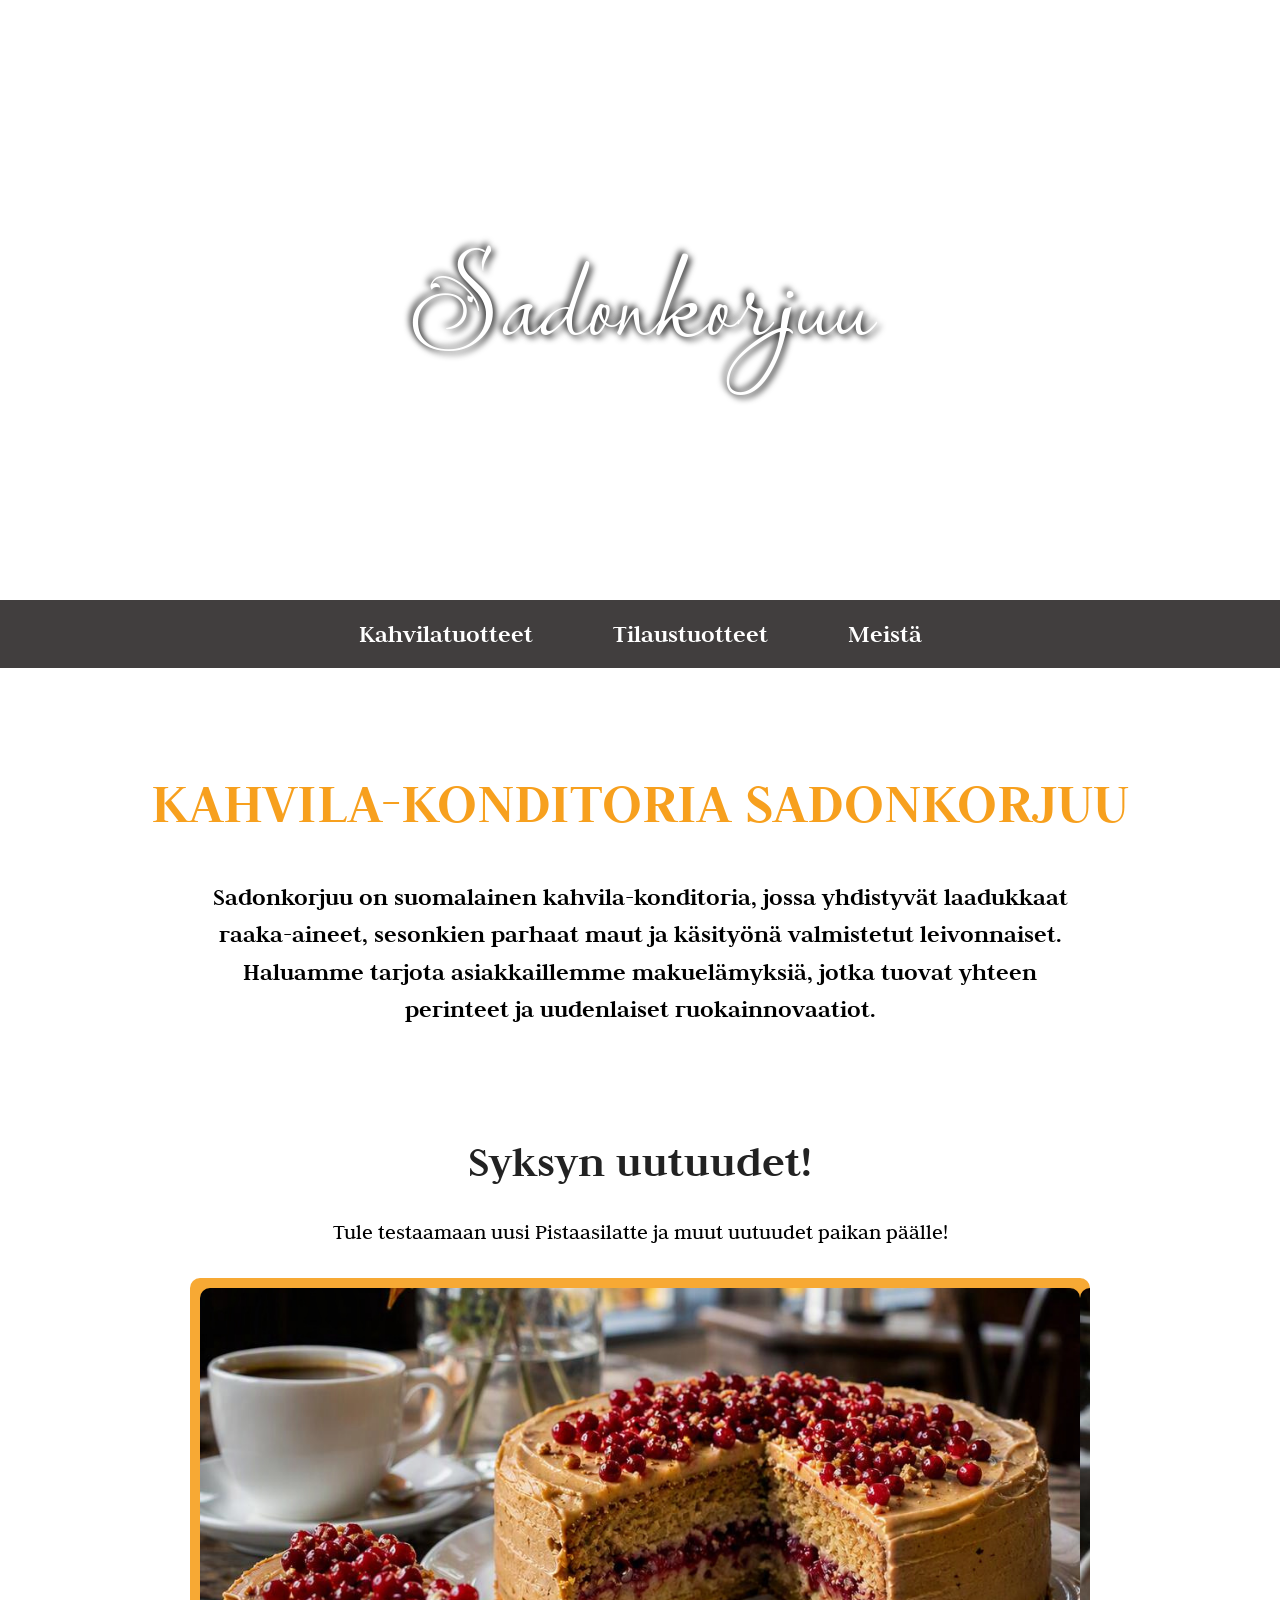
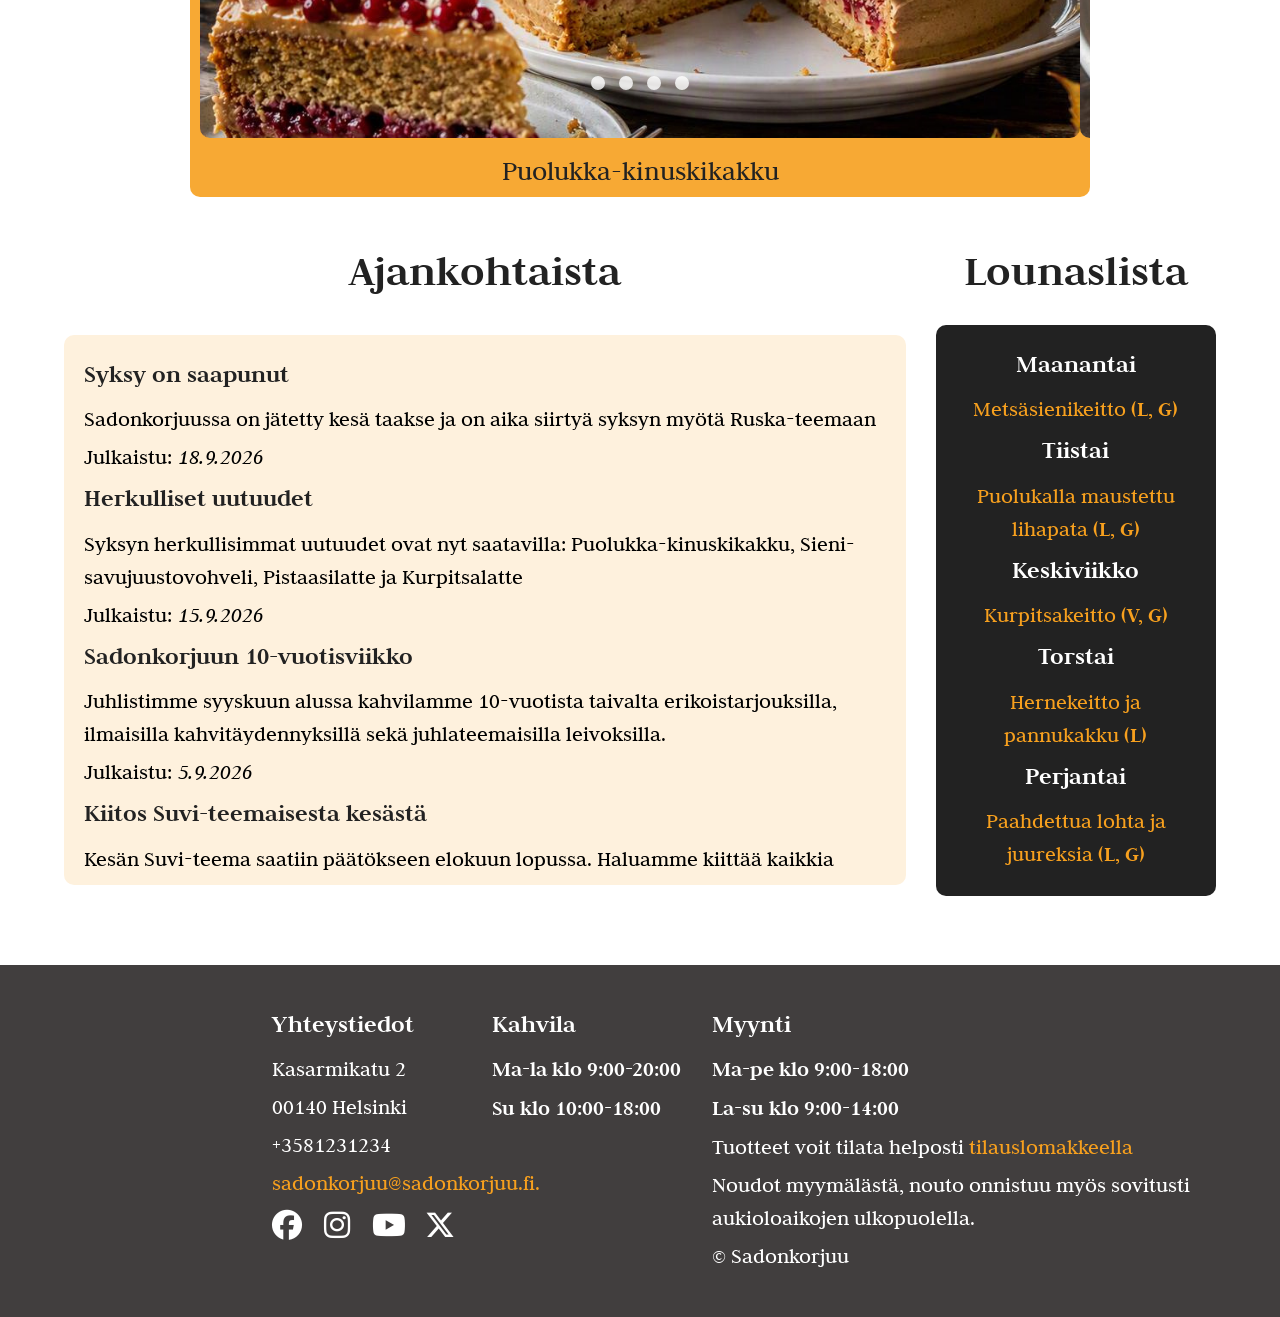
==== commit 6cabd361: "Vaihe 5" ====
--- a/index.html
+++ b/index.html
@@ -40,12 +40,6 @@
             <li><a href="tilaustuotteet.html">Tilaustuotteet</a></li>
             <li><a href="meista.html">Meistä</a></li>
         </ul>
-
-        <div class="ostoskori">
-            <a href="#">
-                <i class="fa-solid fa-cart-shopping"></i>
-            </a>
-        </div>
     </nav>
     <!-- Varsinainen sisältö alkaa tästä -->
     <main>
@@ -59,49 +53,47 @@
         <section class="syksynuutuudet">
             <h2>Syksyn uutuudet!</h2>
             <p>Tule testaamaan uusi Pistaasilatte ja muut uutuudet paikan päälle!</p>
-           <div class="karuselli">
-
-    <input type="radio" name="slider" id="kuva1" checked>
-    <input type="radio" name="slider" id="kuva2">
-    <input type="radio" name="slider" id="kuva3">
-    <input type="radio" name="slider" id="kuva4">
-
-    <div class="karuselli-kuvat">
-
-        <figure class="karuselli-item">
-            <img src="images/Puolukka-kinuskikakku.jpg" alt="Puolukka-kinuskikakku"  width="600"
-     height="400">
-            <figcaption>Puolukka-kinuskikakku</figcaption>
-        </figure>
-
-        <figure class="karuselli-item">
-            <img src="images/Sieni-savujuustovohveli.jpg" alt="Sieni-savujuustovohveli"  width="600"
-     height="400">
-            <figcaption>Sieni-savujuustovohveli</figcaption>
-        </figure>
-
-        <figure class="karuselli-item">
-            <img src="images/Pistaasilatte.jpg" alt="Pistaasilatte"  width="600"
-     height="400">
-            <figcaption>Pistaasilatte</figcaption>
-        </figure>
-
-        <figure class="karuselli-item">
-            <img src="images/Kurpitsalatte.jpg" alt="Kurpitsalatte"  width="600"
-     height="400">
-            <figcaption>Kurpitsalatte</figcaption>
-        </figure>
-
-    </div>
-
-    <div class="karuselli-napit">
-        <label for="kuva1"></label>
-        <label for="kuva2"></label>
-        <label for="kuva3"></label>
-        <label for="kuva4"></label>
-    </div>
-
-</div>
+            <div class="karuselli">
+
+                <input type="radio" name="slider" id="kuva1" checked>
+                <input type="radio" name="slider" id="kuva2">
+                <input type="radio" name="slider" id="kuva3">
+                <input type="radio" name="slider" id="kuva4">
+
+                <div class="karuselli-kuvat">
+
+                    <figure class="karuselli-item">
+                        <img src="images/Puolukka-kinuskikakku.jpg" alt="Puolukka-kinuskikakku" width="1024"
+                            height="1024">
+                        <figcaption>Puolukka-kinuskikakku</figcaption>
+                    </figure>
+
+                    <figure class="karuselli-item">
+                        <img src="images/Sieni-savujuustovohveli.jpg" alt="Sieni-savujuustovohveli" width="1024"
+                            height="1024">
+                        <figcaption>Sieni-savujuustovohveli</figcaption>
+                    </figure>
+
+                    <figure class="karuselli-item">
+                        <img src="images/Pistaasilatte.jpg" alt="Pistaasilatte" width="1024" height="1024">
+                        <figcaption>Pistaasilatte</figcaption>
+                    </figure>
+
+                    <figure class="karuselli-item">
+                        <img src="images/Kurpitsalatte.jpg" alt="Kurpitsalatte" width="1024" height="1024">
+                        <figcaption>Kurpitsalatte</figcaption>
+                    </figure>
+
+                </div>
+
+                <div class="karuselli-napit">
+                    <label for="kuva1"></label>
+                    <label for="kuva2"></label>
+                    <label for="kuva3"></label>
+                    <label for="kuva4"></label>
+                </div>
+
+            </div>
         </section>
         <!--  kahvilatuotteet sivulle oikeaan kohtaan missä tuote -->
         <section class="infoalue">
@@ -246,10 +238,12 @@
                 <a href="https://instagram.com/sadonkorjuu-kahvilakonditoria" target="_blank">
                     <i class="fa-brands fa-instagram"></i>
                 </a>
-                <a href="https://youtube.com/@sadonkorjuu-kahvilakonditoria" target="_blank" <i class="fa-brands fa-youtube">
+                <a href="https://youtube.com/@sadonkorjuu-kahvilakonditoria" target="_blank" <i
+                    class="fa-brands fa-youtube">
                     </i>
                 </a>
-                <a href="https://x.com/sadonkorjuu-kahvilakonditoria" target="_blank" <i class="fa-brands fa-x-twitter"></i>
+                <a href="https://x.com/sadonkorjuu-kahvilakonditoria" target="_blank" <i
+                    class="fa-brands fa-x-twitter"></i>
                 </a>
             </div>
         </section>
@@ -262,7 +256,9 @@
             <h3>Myynti</h3>
             <p><strong>Ma-pe klo 9:00-18:00</strong></p>
             <p><strong>La-su klo 9:00-14:00</strong></p>
-            <p>Tuotteet voi tilata suoraan verkkokaupasta</p>
+            <p>Tuotteet voit tilata helposti
+                <a href="tilaustuotteet.html#tilauslomake">tilauslomakkeella</a>
+            </p>
             <p>Noudot myymälästä, nouto onnistuu myös sovitusti aukioloaikojen ulkopuolella.</p>
             <p>&copy; Sadonkorjuu</p>
         </section>
--- a/css/style.css
+++ b/css/style.css
@@ -45,6 +45,7 @@
     font-size: 22px;
     margin-bottom: 5px;
 }
+
 /*-------------------------------------------------------------------------------------------------
 HEADER
 --------------------------------------------------------------------------------------------------*/
@@ -53,27 +54,29 @@
     overflow: hidden;
     height: 600px;
 }
+
 /*-------------------------------------------------------------------------------------------------
 HEADER VIDEO
 --------------------------------------------------------------------------------------------------*/
 header video {
-width: 100%;
-height: 100%;
-position: absolute;
-inset: 0;
-z-index: 0;
-object-fit: cover;
+    width: 100%;
+    height: 100%;
+    position: absolute;
+    inset: 0;
+    z-index: 0;
+    object-fit: cover;
 }
 
 .video-sisalto {
-position: absolute;
-inset: 0;
-z-index: 2;
-display: flex;
-flex-direction: column;
-justify-content: center;
-align-items: center;
-}
+    position: absolute;
+    inset: 0;
+    z-index: 2;
+    display: flex;
+    flex-direction: column;
+    justify-content: center;
+    align-items: center;
+}
+
 /*-------------------------------------------------------------------------------------------------
 LOGO
 --------------------------------------------------------------------------------------------------*/
@@ -92,6 +95,7 @@
     text-decoration: none;
     color: inherit;
 }
+
 /*-------------------------------------------------------------------------------------------------
 NAVIGAATIO
 --------------------------------------------------------------------------------------------------*/
@@ -125,15 +129,6 @@
     color: #f7a01e;
 }
 
-.ostoskori a {
-color: white;
-font-size: 30px;
-text-decoration: none;
-}
-
-.ostoskori a:hover {
-color: #f7a01e;
-}
 /*-------------------------------------------------------------------------------------------------
 MAIN
 --------------------------------------------------------------------------------------------------*/
@@ -159,6 +154,7 @@
     font-weight: bold;
     font-size: 25px;
 }
+
 /*-------------------------------------------------------------------------------------------------
 SYKSYN UUTUUDET
 --------------------------------------------------------------------------------------------------*/
@@ -170,6 +166,7 @@
 .syksynuutuudet h2 {
     color: #222;
 }
+
 /*-------------------------------------------------------------------------------------------------
 KUVAKARUSELLI
 --------------------------------------------------------------------------------------------------*/
@@ -223,19 +220,19 @@
     margin-top: 10px;
 }
 
-#kuva1:checked ~ .karuselli-kuvat {
+#kuva1:checked~.karuselli-kuvat {
     transform: translateX(0%);
 }
 
-#kuva2:checked ~ .karuselli-kuvat {
+#kuva2:checked~.karuselli-kuvat {
     transform: translateX(-25%);
 }
 
-#kuva3:checked ~ .karuselli-kuvat {
+#kuva3:checked~.karuselli-kuvat {
     transform: translateX(-50%);
 }
 
-#kuva4:checked ~ .karuselli-kuvat {
+#kuva4:checked~.karuselli-kuvat {
     transform: translateX(-75%);
 }
 
@@ -249,22 +246,18 @@
 
 .karuselli-napit label {
     display: inline-block;
-
     width: 14px;
     height: 14px;
-
     border-radius: 50%;
-
-    background-color: rgba(255,255,255,0.8);
-
+    background-color: rgba(255, 255, 255, 0.8);
     cursor: pointer;
-
     margin: 0 5px;
 }
 
 .karuselli-napit label:hover {
     background-color: #222
 }
+
 /*-------------------------------------------------------------------------------------------------
 ETUSIVUN AJANKOHTAISTA JA LOUNASLISTA
 --------------------------------------------------------------------------------------------------*/
@@ -273,6 +266,7 @@
     grid-template-columns: 3fr 1fr;
     gap: 30px;
 }
+
 /*-------------------------------------------------------------------------------------------------
 AJANKOHTAISTA
 --------------------------------------------------------------------------------------------------*/
@@ -283,7 +277,7 @@
 }
 
 .ajankohtaista {
-    background-color: #f7a01ee6;
+    background-color: rgba(247, 160, 30, 0.15);
     border-radius: 10px;
     padding: 20px;
     min-height: 550px;
@@ -302,12 +296,14 @@
     font-style: italic;
     margin-bottom: 10px;
 }
+
 /*-------------------------------------------------------------------------------------------------
 LOUNASLISTA
 --------------------------------------------------------------------------------------------------*/
 .lounasalue {
     width: 100%;
 }
+
 .lounasalue h2 {
     color: #222;
     text-align: center;
@@ -331,6 +327,7 @@
 aside p {
     color: #f7a01e;
 }
+
 /*-------------------------------------------------------------------------------------------------
 KAHVILATUOTTEET Ja TILAUTUOTTEET
 --------------------------------------------------------------------------------------------------*/
@@ -366,8 +363,145 @@
 }
 
 /*-------------------------------------------------------------------------------------------------
+TAULUKKO
+--------------------------------------------------------------------------------------------------*/
+.hinnasto {
+    width: 100%;
+    border-collapse: collapse;
+    margin: 40px 0;
+    font-size: 22px;
+}
+
+.hinnasto caption {
+    font-weight: bold;
+    font-size: 24px;
+    margin-bottom: 15px;
+    color: #222;
+}
+
+.hinnasto th,
+.hinnasto td {
+    border: 2px solid #413e3e;
+    padding: 12px;
+    text-align: left;
+}
+
+.hinnasto th {
+    background-color: #413e3e;
+    color: white;
+    font-size: 24px;
+}
+
+.hinnasto tr:nth-child(even) {
+    background-color: rgba(247, 160, 30, 0.15);
+}
+/*-------------------------------------------------------------------------------------------------
+TILAUSLOMAKE
+--------------------------------------------------------------------------------------------------*/
+
+.tilauslomake {
+    max-width: 700px;
+    margin: 50px auto;
+    background-color: #f7a01ee6;
+    padding: 30px;
+    border-radius: 10px;
+}
+
+.tilauslomake form {
+    display: flex;
+    flex-direction: column;
+}
+
+.tilauslomake label {
+    font-weight: bold;
+    margin-top: 15px;
+    margin-bottom: 5px;
+}
+
+.required::after {
+    content: " *";
+    color: #222;
+}
+
+.tilauslomake input,
+.tilauslomake select,
+.tilauslomake textarea {
+    width: 100%;
+    padding: 12px;
+    border: 2px solid #ccc;
+    border-radius: 6px;
+    font-family: inherit;
+    font-size: 22px;
+}
+
+.tilauslomake textarea {
+    resize: vertical;
+    min-height: 120px;
+}
+
+.tilauslomake input:focus,
+.tilauslomake select:focus,
+.tilauslomake textarea:focus {
+    outline: none;
+    border-color: #413e3e;
+}
+
+/* Virheellinen syöte */
+
+.tilauslomake input:not(:placeholder-shown):invalid {
+    border-color: red;
+}
+
+/* Virhetekstit */
+
+.virhe {
+    display: none;
+    background-color: red;
+    border: 1px solid red;
+    color: #222;
+    padding: 6px 10px;
+    border-radius: 4px;
+    margin-top: 5px;
+    margin-bottom: 10px;
+    font-size: 16px;
+}
+
+.tilauslomake input:not(:placeholder-shown):invalid + .virhe {
+    display: block;
+}
+
+/* Lähetä-painike */
+
+.tilauslomake button {
+    margin-top: 25px;
+    padding: 15px;
+    border: none;
+    border-radius: 6px;
+    background-color: #413e3e;
+    color: white;
+    font-size: 20px;
+    font-weight: bold;
+    cursor: pointer;
+    transition: background-color 0.3s;
+}
+
+.tilauslomake button:hover {
+    background-color: #2c2a2a;
+}
+
+.lomakeohje {
+    font-size: 20px;
+    color: #413e3e;
+    margin-top: 10px;
+    padding: 10px;
+    background-color: rgba(255, 255, 255, 0.4);
+    border-radius: 6px;
+}
+
+/*-------------------------------------------------------------------------------------------------
 MEISTÄ SIVU
 --------------------------------------------------------------------------------------------------*/
+
 .tarinat {
     padding: 0 40px;
 }
@@ -390,9 +524,11 @@
     display: block;
     margin: 20px auto;
 }
+
 /*-------------------------------------------------------------------------------------------------
 FOOTER
 --------------------------------------------------------------------------------------------------*/
+
 footer {
     background-color: #413e3e;
     margin-top: 50px;
@@ -411,11 +547,11 @@
     color: white;
 }
 
-
 footer a {
     color: #f7a01e;
     text-decoration: none;
 }
+
 /*-------------------------------------------------------------------------------------------------
 KARTTA
 --------------------------------------------------------------------------------------------------*/
@@ -425,17 +561,18 @@
     height: 200px;
     border-radius: 10px;
 }
+
 /*-------------------------------------------------------------------------------------------------
 SOME LOGOT
 --------------------------------------------------------------------------------------------------*/
 .some-linkit a {
-color: white;
-font-size: 30px;
-margin-right: 15px;
-text-decoration: none;
+    color: white;
+    font-size: 30px;
+    margin-right: 15px;
+    text-decoration: none;
 }
 
 .some-linkit a:hover {
-color: #f7a01e;
-transition: color 0.3s;
+    color: #f7a01e;
+    transition: color 0.3s;
 }
